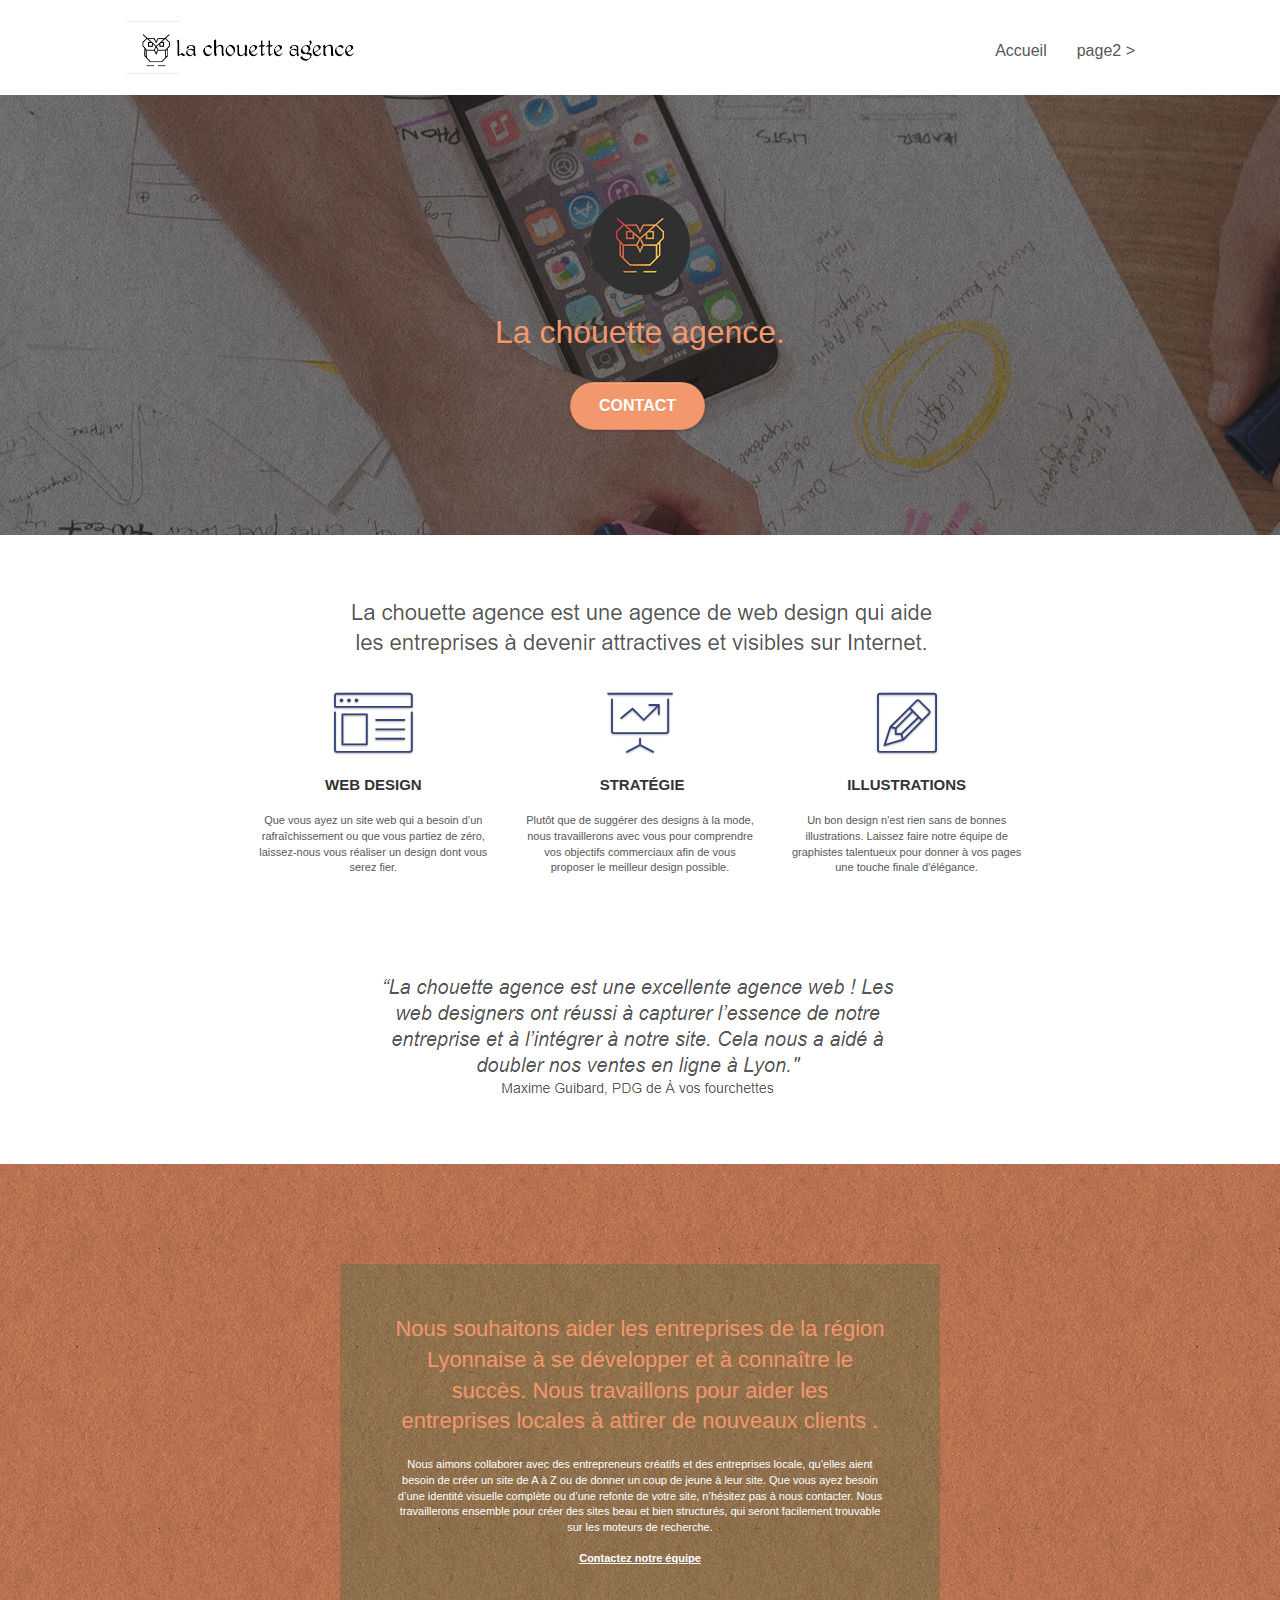
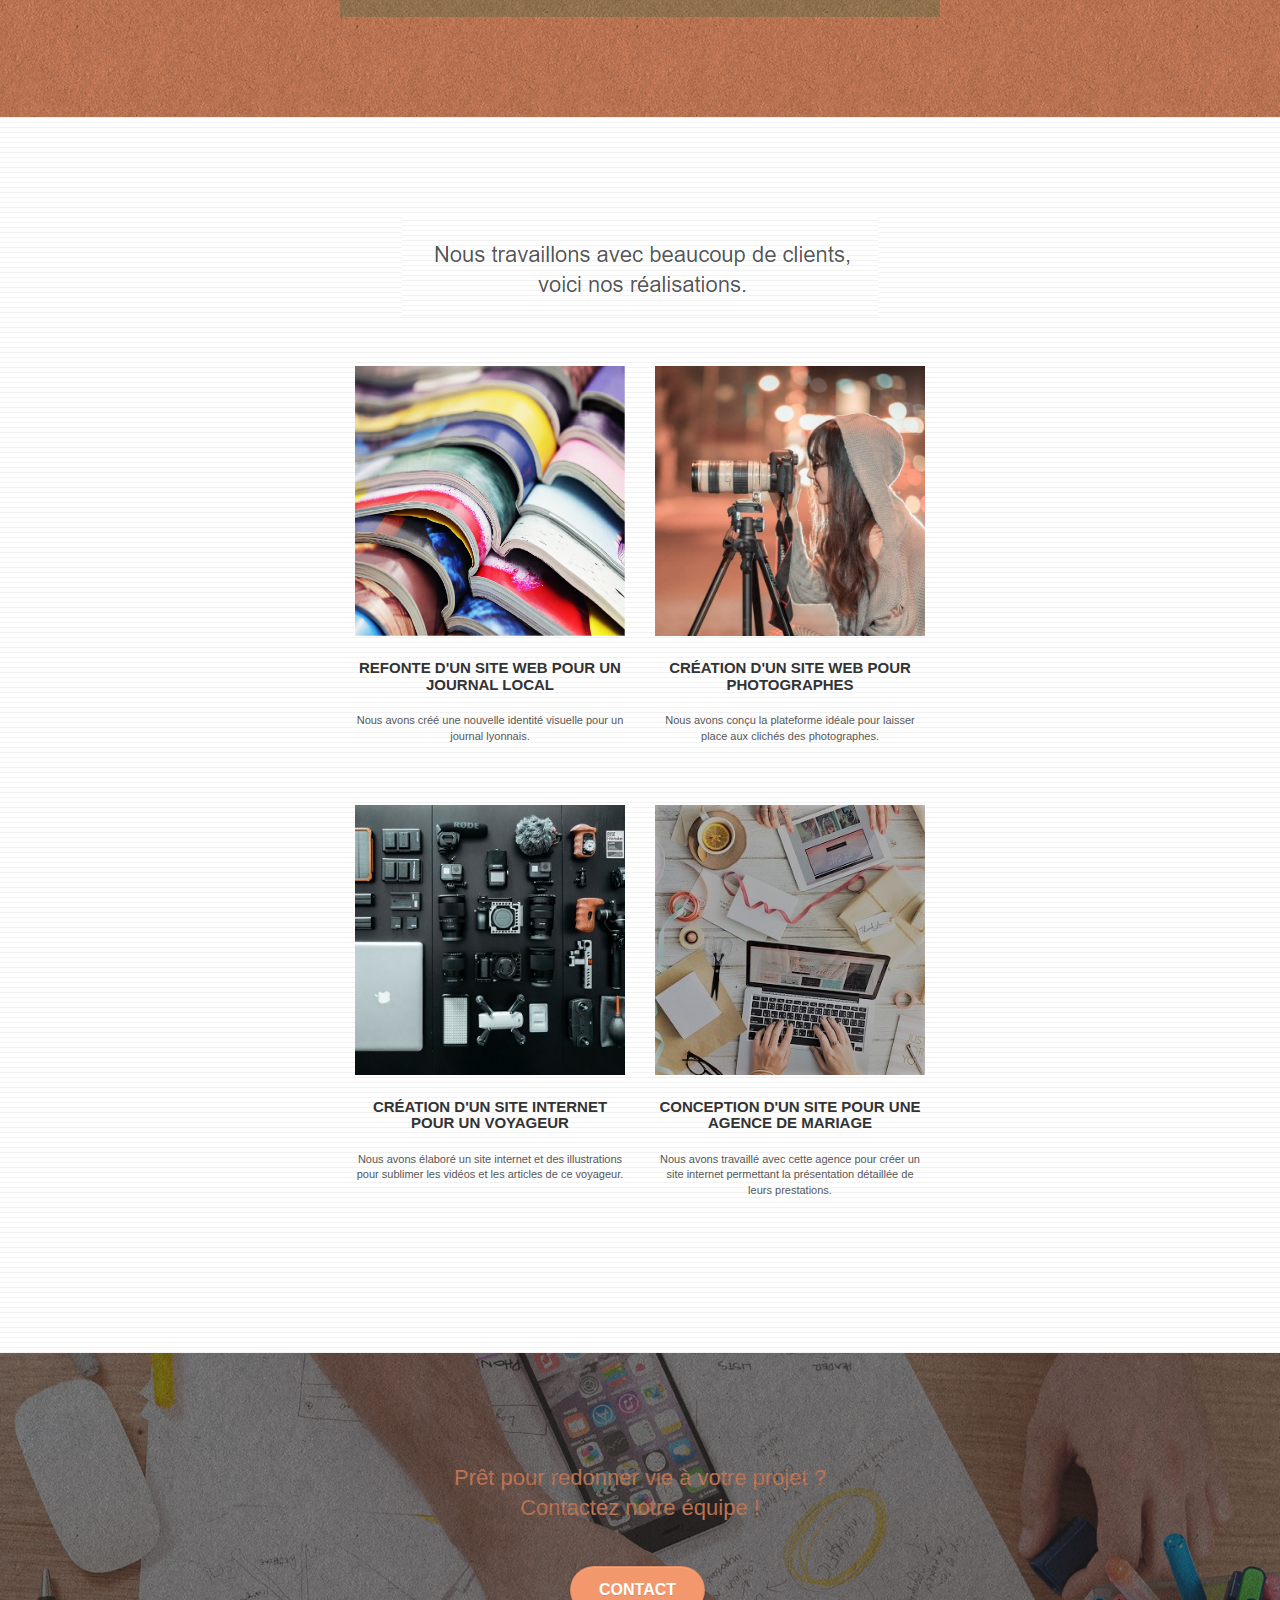
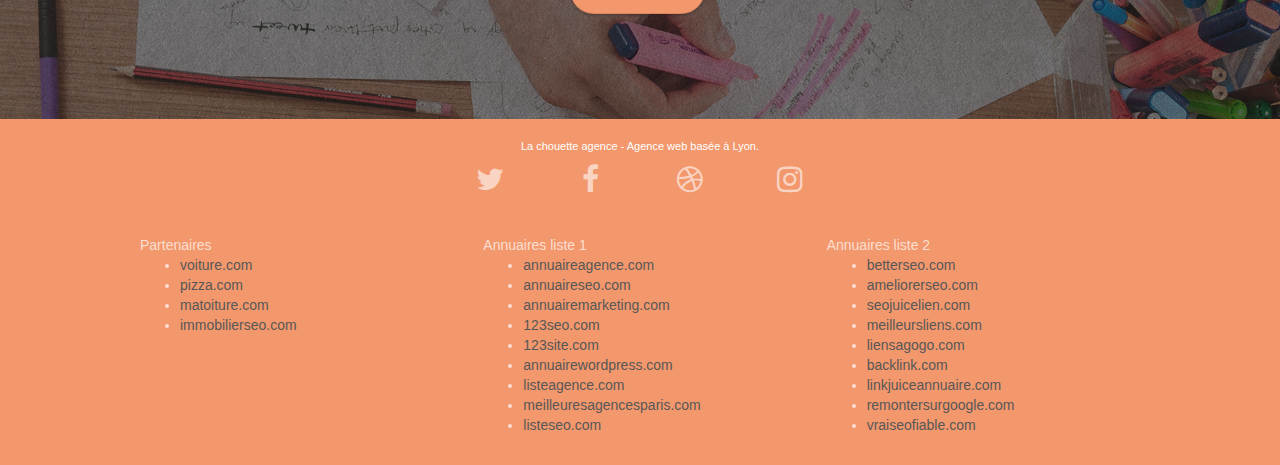
==== index.html @ 7cd890b2 "change meta description" ====
<!DOCTYPE html>
<html lang="fr">
  <head>
    <meta charset="utf-8" />
    <meta
      name="keywords"
      content="seo, google, site web, site internet, agence design paris, agence design, agence design,agence design,agence design,agence design,agence design,agence design,agence design,agence design"
    />
    <meta name="description" content="La chouette agence est une grande agence de web design basée à Lyon." />
    <meta
      name="viewport"
      content="width=device-width, initial-scale=1.0, viewport-fit=cover"
    />
    <link rel="shortcut icon" type="image/png" href="favicon.jpg" />
    <link rel="stylesheet" type="text/css" href="./css/bootstrap.css" />
    <link rel="stylesheet" type="text/css" href="style.css" />
    <link rel="stylesheet" type="text/css" href="./css/font-awesome.css" />
    <link rel="stylesheet" type="text/css" href="./css/et-line.css" />

    <script src="./js/jquery-2.1.0.js"></script>
    <script src="./js/bootstrap.js"></script>
    <script src="./js/blocs.js"></script>
    <script src="./js/jquery.touchSwipe.js" defer></script>
    <script src="./js/gmaps.js"></script>

    <title>La chouette agence - Entreprise web design Lyon</title>

    <!-- Analytics -->

    <!-- Analytics END -->
  </head>
  <body>
    <!-- Principal conteneur -->
    <div class="page-container">
      <!-- bloc-0 -->
      <div class="bloc bgc-white l-bloc" id="bloc-0">
        <div class="container bloc-sm">
          <nav class="navbar row">
            <div class="navbar-header">
              <div class="keywords" style="color: #cccccc; font-size: 1px">
                Agence web à paris, stratégie web, web design, illustrations,
                design de site web, site web, web, internet, site internet, site
              </div>
              <a class="navbar-brand" href="index.html"
                ><img
                  src="img/la-chouette-agence.png"
                  alt="paris web design logo agence web meilleure agence"
                  height="40"
              /></a>
              <div class="keywords" style="color: #cccccc; font-size: 1px">
                Agence web à paris, stratégie web, web design, illustrations,
                design de site web, site web, web, internet, site internet, site
              </div>
              <button
                id="nav-toggle"
                type="button"
                class="ui-navbar-toggle navbar-toggle"
                data-toggle="collapse"
                data-target=".navbar-1"
              >
                <span class="sr-only">Toggle navigation</span
                ><span class="icon-bar"></span><span class="icon-bar"></span
                ><span class="icon-bar"></span>
              </button>
            </div>
            <div class="collapse navbar-collapse navbar-1 special-dropdown-nav">
              <ul class="site-navigation nav navbar-nav">
                <li>
                  <a href="index.html">Accueil</a>
                </li>
                <li></li>
                <li>
                  <a href="page2.html">page2 &gt;</a>
                </li>
              </ul>
            </div>
          </nav>
        </div>
      </div>
      <!-- bloc-0 END -->

      <!-- bloc-1-presentation -->
      <div
        class="
          bloc
          bgc-dark-slate-blue
          bg-banniere
          d-bloc
          bg-t-edge
          bloc-bg-texture
          texture-paper
          b-parallax
        "
        id="bloc-1-hero"
      >
        <div class="container bloc-lg">
          <div class="row tight-width-whitespace">
            <div class="col-sm-12">
              <img
                src="img/logo.png"
                class="center-block image-resize-mode"
                width="100"
                alt="La chouette agence, agence web paris, création logo paris"
              />
              <h1 class="text-center hero-bloc-text tc-white">
                La chouette agence.
              </h1>
              <div class="text-center">
                <a
                  href="page2.html"
                  class="
                    btn btn-lg btn-clean btn-rd
                    cta-hero
                    btn-atomic-tangerine
                  "
                  id="cta-hero"
                  >Contact</a
                >
              </div>
            </div>
          </div>
        </div>
      </div>
      <!-- bloc-1-presentation END -->

      <!-- bloc-2-services -->
      <div class="bloc bgc-white l-bloc" id="bloc-2-services">
        <div class="container bloc-md">
          <div class="row">
            <div class="col-sm-12 text-center">
              <img
                alt="agence web, agence web paris, web design paris, stratégie web"
                src="img/title.png"
              />
            </div>
          </div>
          <div class="row voffset-lg med-width-whitespace">
            <div class="col-sm-4">
              <div class="text-center">
                <span
                  class="
                    et-icon-browser
                    sm-shadow
                    icon-dark-slate-blue
                    icons
                    icon-lg
                  "
                ></span>
              </div>
              <h3 class="mg-md text-center">Web design</h3>
              <p class="text-center">
                Que vous ayez un site web qui a besoin d&rsquo;un
                rafraîchissement ou que vous partiez de zéro, laissez-nous vous
                réaliser un design dont vous serez fier.
              </p>
            </div>
            <div class="col-sm-4">
              <div class="text-center">
                <span
                  class="
                    et-icon-presentation
                    sm-shadow
                    icon-dark-slate-blue
                    icons
                    icon-lg
                  "
                ></span>
              </div>
              <h3 class="mg-md text-center">&nbsp;Stratégie</h3>
              <p class="text-center">
                Plutôt que de suggérer des designs à la mode, nous travaillerons
                avec vous pour comprendre vos objectifs commerciaux afin de vous
                proposer le meilleur design possible.<br />
              </p>
            </div>
            <div class="col-sm-4">
              <div class="text-center">
                <span
                  class="
                    et-icon-edit
                    sm-shadow
                    icon-dark-slate-blue
                    icons
                    icon-lg
                  "
                ></span>
              </div>
              <h3 class="mg-md text-center">Illustrations</h3>
              <p class="text-center">
                Un bon design n'est rien sans de bonnes illustrations. Laissez
                faire notre équipe de graphistes talentueux pour donner à vos
                pages une touche finale d'élégance.
              </p>
            </div>
          </div>
          <div class="row voffset-lg voffset">
            <div class="col-xs-12 col-md-8 col-md-offset-2 text-center">
              <img
                alt="agence web, agence web paris, web design paris, stratégie web"
                src="img/citation.png"
              />
            </div>
          </div>
        </div>
      </div>
      <!-- bloc-2-services END -->

      <!-- bloc-3-what-i-do -->
      <div
        class="
          bloc
          tc-white
          bgc-atomic-tangerine
          bg-presentation
          d-bloc
          bloc-bg-texture
          texture-paper
          b-parallax
        "
        id="bloc-3-what-i-do"
      >
        <div class="container bloc-lg">
          <div class="row tight-width-whitespace black-background">
            <div class="col-sm-12">
              <h2 class="mg-md text-center tc-white">
                Nous souhaitons aider les entreprises de la région Lyonnaise à
                se développer et à connaître le succès. Nous travaillons pour
                aider les entreprises locales à attirer de nouveaux clients .<br />
              </h2>
              <p class="text-center white">
                Nous aimons collaborer avec des entrepreneurs créatifs et des
                entreprises locale, qu’elles aient besoin de créer un site de A
                à Z ou de donner un coup de jeune à leur site. Que vous ayez
                besoin d’une identité visuelle complète ou d’une refonte de
                votre site, n’hésitez pas à nous contacter. Nous travaillerons
                ensemble pour créer des sites beau et bien structurés, qui
                seront facilement trouvable sur les moteurs de recherche.
                <br /><br /><a class="ltc-white bold-link" href="page2.html"
                  >Contactez notre équipe</a
                ><br />
              </p>
            </div>
          </div>
        </div>
      </div>
      <!-- bloc-3-what-i-do END -->

      <!-- bloc-4-portfolio -->
      <div
        class="bloc bgc-white bg-lines-h2-bg bg-repeat l-bloc"
        id="bloc-4-portfolio"
      >
        <div class="container bloc-lg">
          <div class="row">
            <div class="col-sm-12 text-center">
              <img
                alt="agence web, agence web paris, web design paris, stratégie web"
                src="img/title2.png"
              />
            </div>
          </div>
          <div class="row tight-width-whitespace portfolio-row">
            <div class="col-sm-6">
              <a
                href="#"
                data-lightbox="img/1.jpg"
                data-gallery-id="gallery-1"
                data-caption="Refonte d'un site web pour un journal local"
                data-frame="snapshot-lb"
                ><img
                  src="img/1.jpg"
                  alt="paris web design logo agence web meilleure agence et refonte site web journal"
                  class="img-responsive portfolio-thumb"
              /></a>
              <h3 class="mg-md text-center">
                Refonte d'un site web pour un journal local
              </h3>
              <p class="text-center">
                Nous avons créé une nouvelle identité visuelle pour un journal
                lyonnais.
              </p>
            </div>
            <div class="col-sm-6">
              <a
                href="#"
                data-lightbox="img/2.jpg"
                data-gallery-id="gallery-1"
                data-caption="Création d'un site web pour photographes"
                data-frame="snapshot-lb"
                ><img
                  src="img/2.jpg"
                  class="img-responsive portfolio-thumb"
                  alt="paris web design logo agence web meilleure agence, Création d'un site web pour photographes"
              /></a>
              <h3 class="mg-md text-center">
                Création d'un site web pour photographes
              </h3>
              <p class="text-center">
                Nous avons conçu la plateforme idéale pour laisser place aux
                clichés des photographes.
              </p>
            </div>
          </div>
          <div class="row tight-width-whitespace portfolio-row">
            <div class="col-sm-6">
              <a
                href="#"
                data-lightbox="img/3.bmp"
                data-gallery-id="gallery-1"
                data-caption="Création d'un site internet pour un voyageur"
                data-frame="snapshot-lb"
                ><img
                  src="img/3.bmp"
                  class="img-responsive portfolio-thumb"
                  alt="paris web design logo agence web meilleure agence, Création d'un site web pour voyageur"
              /></a>
              <h3 class="mg-md text-center">
                Création d'un site internet pour un voyageur
              </h3>
              <p class="text-center">
                Nous avons élaboré un site internet et des illustrations pour
                sublimer les vidéos et les articles de ce voyageur.
              </p>
            </div>
            <div class="col-sm-6">
              <a
                href="#"
                data-lightbox="img/4.bmp"
                data-gallery-id="gallery-1"
                data-caption="Conception d'un site pour une agence de mariage"
                data-frame="snapshot-lb"
                ><img
                  src="img/4.bmp"
                  class="img-responsive portfolio-thumb"
                  alt="paris web design logo agence web meilleure agence, Création d'un site web pour agence de mariage"
              /></a>
              <h3 class="mg-md text-center">
                Conception d'un site pour une agence de mariage
              </h3>
              <p class="text-center">
                Nous avons travaillé avec cette agence pour créer un site
                internet permettant la présentation détaillée de leurs
                prestations.
              </p>
            </div>
          </div>
        </div>
      </div>
      <!-- bloc-4-portfolio END -->

      <!-- bloc-5-cta -->
      <div
        class="
          bloc
          bgc-dark-slate-blue
          bg-banniere
          d-bloc
          bloc-bg-texture
          texture-paper
        "
        id="bloc-5-cta"
      >
        <div class="container bloc-lg">
          <div class="row">
            <h2 class="mg-md text-center tc-white">
              Prêt pour redonner vie à votre projet ?<br />Contactez notre
              équipe !
            </h2>
            <div class="col-sm-12 text-center">
              <a
                href="page2.html"
                class="
                  btn btn-atomic-tangerine btn-clean btn-rd btn-lg
                  cta-hero
                "
                >Contact</a
              >
            </div>
          </div>
        </div>
      </div>
      <!-- bloc-5-cta END -->

      <!-- Footer - bloc-8 -->
      <div class="bloc bgc-atomic-tangerine d-bloc" id="bloc-8">
        <div class="container bloc-sm">
          <div class="row">
            <div class="col-sm-12">
              <p class="text-center white">
                La chouette agence - Agence web basée à Lyon.<br />
              </p>
              <div class="row row-no-gutters social">
                <div class="col-sm-3">
                  <div class="text-center">
                    <a class="social" href="index.html"
                      ><span class="fa fa-twitter icon-md"></span
                    ></a>
                  </div>
                </div>
                <div class="col-sm-3">
                  <div class="text-center">
                    <a class="social" href="index.html"
                      ><span class="fa fa-facebook icon-md"></span
                    ></a>
                  </div>
                </div>
                <div class="col-sm-3">
                  <div class="text-center">
                    <a class="social" href="index.html"
                      ><span class="fa fa-dribbble icon-md"></span
                    ></a>
                  </div>
                </div>
                <div class="col-sm-3">
                  <div class="text-center">
                    <a class="social" href="index.html"
                      ><span class="fa fa-instagram icon-md"></span
                    ></a>
                  </div>
                </div>
                <div class="keywords" style="color: #f3976c">
                  Agence web à paris, stratégie web, web design, illustrations,
                  design de site web, site web, web, internet, site internet,
                  site
                </div>
              </div>
              <div class="row">
                <div class="col-sm-4">
                  Partenaires
                  <ul>
                    <li><a href="voiture.com">voiture.com</a></li>
                    <li><a href="pizza.com">pizza.com</a></li>
                    <li><a href="matoiture.com">matoiture.com</a></li>
                    <li><a href="immobilierseo.com">immobilierseo.com</a></li>
                  </ul>
                </div>
                <div class="col-sm-4">
                  Annuaires liste 1
                  <ul>
                    <li><a href="annuaireagence.com">annuaireagence.com</a></li>
                    <li><a href="annuaireseo.com">annuaireseo.com</a></li>
                    <li>
                      <a href="annuairemarketing.com">annuairemarketing.com</a>
                    </li>
                    <li><a href="123seoture.com">123seo.com</a></li>
                    <li><a href="123site.com">123site.com</a></li>
                    <li>
                      <a href="annuairewordpress.com">annuairewordpress.com</a>
                    </li>
                    <li><a href="listeagence.com">listeagence.com</a></li>
                    <li>
                      <a href="meilleuresagencesparis.com"
                        >meilleuresagencesparis.com</a
                      >
                    </li>
                    <li><a href="listeseo.com">listeseo.com</a></li>
                  </ul>
                </div>
                <div class="col-sm-4">
                  Annuaires liste 2
                  <ul>
                    <li><a href="betterseo.com">betterseo.com</a></li>
                    <li><a href="ameliorerseo.com">ameliorerseo.com</a></li>
                    <li><a href="seojuicelien.com">seojuicelien.com</a></li>
                    <li><a href="meilleursliens.com">meilleursliens.com</a></li>
                    <li><a href="liensagogo.com">liensagogo.com</a></li>
                    <li><a href="backlink.com">backlink.com</a></li>
                    <li>
                      <a href="linkjuiceannuaire.com">linkjuiceannuaire.com</a>
                    </li>
                    <li>
                      <a href="remontersurgoogle.com">remontersurgoogle.com</a>
                    </li>
                    <li><a href="vraiseofiable.com">vraiseofiable.com</a></li>
                  </ul>
                </div>
              </div>
            </div>
          </div>
        </div>
      </div>
      <!-- Footer - bloc-8 END -->
    </div>
    <!-- Principal conteneur END -->
  </body>
</html>
---- style.css ----
body {
    margin: 0;
    padding: 0;
    background: #FFF;
    overflow-x: hidden;
    -webkit-font-smoothing: antialiased;
    -moz-osx-font-smoothing: grayscale;
}

a,
button {
    transition: all .3s ease-in-out;
    outline: none!important;
}

a:hover {
    text-decoration: none;
    cursor: pointer;
}

#page-loading-blocs-notifaction {
    position: fixed;
    top: 0;
    bottom: 0;
    width: 100%;
    z-index: 100000;
    background: #FFFFFF url("img/pageload-spinner.gif") no-repeat center center;
}

.bloc {
    width: 100%;
    clear: both;
    background: 50% 50% no-repeat;
    padding: 0 50px;
    -webkit-background-size: cover;
    -moz-background-size: cover;
    -o-background-size: cover;
    background-size: cover;
    position: relative;
}

.bloc .container {
    padding-left: 0;
    padding-right: 0;
}

.bloc-lg {
    padding: 100px 50px;
}

.bloc-md {
    padding: 50px;
}

.bloc-sm {
    padding: 20px 50px;
}

.bg-center,
.bg-l-edge,
.bg-r-edge,
.bg-t-edge,
.bg-b-edge,
.bg-tl-edge,
.bg-bl-edge,
.bg-tr-edge,
.bg-br-edge,
.bg-repeat {
    -webkit-background-size: auto!important;
    -moz-background-size: auto!important;
    -o-background-size: auto!important;
    background-size: auto!important;
}

.bg-repeat {
    background: repeat;
}

.bg-t-edge {
    background: top no-repeat;
}

.bloc-bg-texture::before {
    content: "";
    background-size: 2px 2px;
    position: absolute;
    top: 0;
    bottom: 0;
    left: 0;
    right: 0;
}

.texture-paper::before {
    background: url("img/texture-paper.png");
    background-size: 280px 280px;
}

.b-parallax {
    background-attachment: fixed;
}

.d-bloc {
    color: rgba(255, 255, 255, .7);
}

.d-bloc button:hover {
    color: rgba(255, 255, 255, .9);
}

.d-bloc .icon-round,
.d-bloc .icon-square,
.d-bloc .icon-rounded,
.d-bloc .icon-semi-rounded-a,
.d-bloc .icon-semi-rounded-b {
    border-color: rgba(255, 255, 255, .9);
}

.d-bloc .divider-h span {
    border-color: rgba(255, 255, 255, .2);
}

.d-bloc .a-btn,
.d-bloc .navbar a,
.d-bloc .navbar-brand,
.d-bloc a .icon-sm,
.d-bloc a .icon-md,
.d-bloc a .icon-lg,
.d-bloc a .icon-xl,
.d-bloc h1 a,
.d-bloc h2 a,
.d-bloc h3 a,
.d-bloc h4 a,
.d-bloc h5 a,
.d-bloc h6 a,
.d-bloc p a {
    color: rgba(255, 255, 255, .6);
}

.d-bloc .a-btn:hover,
.d-bloc .navbar a:hover,
.d-bloc .navbar-brand:hover,
.d-bloc a:hover .icon-sm,
.d-bloc a:hover .icon-md,
.d-bloc a:hover .icon-lg,
.d-bloc a:hover .icon-xl,
.d-bloc h1 a:hover,
.d-bloc h2 a:hover,
.d-bloc h3 a:hover,
.d-bloc h4 a:hover,
.d-bloc h5 a:hover,
.d-bloc h6 a:hover,
.d-bloc p a:hover {
    color: rgba(255, 255, 255, 1);
}

.d-bloc .navbar-toggle .icon-bar {
    background: rgba(255, 255, 255, 1);
}

.d-bloc .btn-wire,
.d-bloc .btn-wire:hover {
    color: rgba(255, 255, 255, 1);
    border-color: rgba(255, 255, 255, 1);
}

.d-bloc .panel {
    color: rgba(0, 0, 0, .5);
}

.d-bloc .panel button:hover {
    color: rgba(0, 0, 0, .7);
}

.d-bloc .panel icon {
    border-color: rgba(0, 0, 0, .7);
}

.d-bloc .panel .divider-h span {
    border-color: rgba(0, 0, 0, .1);
}

.d-bloc .panel .a-btn {
    color: rgba(0, 0, 0, .6);
}

.d-bloc .panel .a-btn:hover {
    color: rgba(0, 0, 0, 1);
}

.d-bloc .panel .btn-wire,
.d-bloc .panel .btn-wire:hover {
    color: rgba(0, 0, 0, .7);
    border-color: rgba(0, 0, 0, .3);
}

.d-bloc .panel,
.l-bloc {
    color: rgba(0, 0, 0, .5);
}

.d-bloc .panel button:hover,
.l-bloc button:hover {
    color: rgba(0, 0, 0, .7);
}

.l-bloc .icon-round,
.l-bloc .icon-square,
.l-bloc .icon-rounded,
.l-bloc .icon-semi-rounded-a,
.l-bloc .icon-semi-rounded-b {
    border-color: rgba(0, 0, 0, .7);
}

.d-bloc .panel .divider-h span,
.l-bloc .divider-h span {
    border-color: rgba(0, 0, 0, .1);
}

.d-bloc .panel .a-btn,
.l-bloc .a-btn,
.l-bloc .navbar a,
.l-bloc .navbar-brand,
.l-bloc a .icon-sm,
.l-bloc a .icon-md,
.l-bloc a .icon-lg,
.l-bloc a .icon-xl,
.l-bloc h1 a,
.l-bloc h2 a,
.l-bloc h3 a,
.l-bloc h4 a,
.l-bloc h5 a,
.l-bloc h6 a,
.l-bloc p a {
    color: rgba(0, 0, 0, .6);
}

.d-bloc .panel .a-btn:hover,
.l-bloc .a-btn:hover,
.l-bloc .navbar a:hover,
.l-bloc .navbar-brand:hover,
.l-bloc a:hover .icon-sm,
.l-bloc a:hover .icon-md,
.l-bloc a:hover .icon-lg,
.l-bloc a:hover .icon-xl,
.l-bloc h1 a:hover,
.l-bloc h2 a:hover,
.l-bloc h3 a:hover,
.l-bloc h4 a:hover,
.l-bloc h5 a:hover,
.l-bloc h6 a:hover,
.l-bloc p a:hover {
    color: rgba(0, 0, 0, 1);
}

.l-bloc .navbar-toggle .icon-bar {
    color: rgba(0, 0, 0, .6);
}

.d-bloc .panel .btn-wire,
.d-bloc .panel .btn-wire:hover,
.l-bloc .btn-wire,
.l-bloc .btn-wire:hover {
    color: rgba(0, 0, 0, .7);
    border-color: rgba(0, 0, 0, .3);
}

.voffset {
    margin-top: 30px;
}

.voffset-lg {
    margin-top: 80px;
}

.row-no-gutters {
    margin-right: 0;
    margin-left: 0;
}

.row.row-no-gutters > [class^="col-"],
.row.row-no-gutters > [class*=" col-"] {
    padding-right: 0;
    padding-left: 0;
}

#bloc-1-hero h1 {
    font-size: 32px;
}

.navbar {
    margin-bottom: 0;
    z-index: 1;
}

.navbar-brand {
    height: auto;
    padding: 3px 15px;
    font-size: 25px;
    font-weight: normal;
    font-weight: 600;
    line-height: 44px;
}

.navbar-brand img {
    max-height: 200px;
    margin: 0 5px 0 0;
    display: inline;
}

.navbar-brand img[src$=svg] {
    min-width: 100px;
}

.nav-center .navbar-brand img {
    margin: 0;
}

.navbar .nav {
    padding-top: 2px;
    margin-right: -16px;
    float: right;
    z-index: 1;
}

.nav > li {
    float: left;
    margin-top: 4px;
    font-size: 16px;
}

.navbar-nav .open .dropdown-menu > li > a {
    text-align: inherit;
}

.nav > li a:hover,
.nav > li a:focus {
    background: transparent;
}

.navbar-toggle {
    margin: 10px 10px 0 0;
    border: 0px;
}

.navbar-toggle:hover {
    background: transparent!important;
}

.navbar-toggle .icon-bar {
    background-color: rgba(0, 0, 0, .5);
    width: 26px;
}

.nav-invert .navbar .nav {
    float: left;
}

.nav-invert .navbar-header,
.nav-invert .navbar-brand {
    float: right;
    position: relative;
    z-index: 2;
}

@media (min-width: 768px) {
    .site-navigation {
        position: absolute;
        top: 50%;
        right: 20px;
        transform: translate(0, -50%);
        -webkit-transform: translateY(-50%);
    }
    .nav > li .dropdown-menu a,
    .nav > li .dropdown-menu a:hover {
        color: #484848;
    }
    .nav-invert .site-navigation {
        left: 0;
        right: 0;
    }
    .nav-center {
        text-align: center;
    }
    .nav-center .navbar-header {
        width: 100%;
    }
    .nav-center .navbar-header,
    .nav-center .navbar-brand,
    .nav-center .nav > li {
        float: none;
        display: inline-block;
    }
    .nav-center .site-navigation {
        position: relative;
        width: 100%;
        right: 0;
        margin-right: 0px;
        margin-top: 20px;
    }
    .nav-center.mini-nav .navbar-toggle {
        float: none;
        margin: 10px auto 0;
    }
}

.nav > li > .dropdown a {
    background: none!important;
    display: block;
    padding: 14px 15px;
}

nav .caret {
    margin: 0 5px;
}

.dropdown-menu .dropdown-menu {
    top: -8px;
    left: 100%;
}

.dropdown-menu .dropmenu-flow-right {
    top: 100%;
    left: 0;
    margin-left: -1px;
    border-top-left-radius: 0;
    border-top-right-radius: 0;
}

.dropdown-menu .dropdown span {
    border: 4px solid black;
    border-top-color: transparent;
    border-right-color: transparent;
    border-bottom-color: transparent;
    margin: 6px -5px 0 0!important;
    float: right;
}

.mg-md {
    margin-top: 10px;
    margin-bottom: 20px;
}

.mg-lg {
    margin-top: 10px;
    margin-bottom: 40px;
}

.btn {
    margin: 0 5px 5px 0;
}

.btn.pull-right {
    margin: 0 0 5px 5px;
}

.btn-d,
.btn-d:hover,
.btn-d:focus {
    color: #FFF;
    background: rgba(0, 0, 0, .3);
}

button {
    outline: none!important;
}

.btn-rd {
    border-radius: 40px;
}

.btn-clean {
    border: 1px solid rgba(0, 0, 0, .08);
    border-bottom-color: rgba(0, 0, 0, .1);
    text-shadow: 0 1px 0 rgba(0, 0, 1, .1);
    box-shadow: 0 1px 3px rgba(0, 0, 1, .25), inset 0 1px 0 0 rgba(255, 255, 255, .15);
}

.icon-md {
    font-size: 30px!important;
}

.icon-lg {
    font-size: 60px!important;
}

.sm-shadow {
    text-shadow: 0 1px 2px rgba(0, 0, 0, .3);
}

.panel-sq,
.panel-sq .panel-heading,
.panel-sq .panel-footer {
    border-radius: 0;
}

.panel-rd {
    border-radius: 30px;
}

.panel-rd .panel-heading {
    border-radius: 29px 29px 0 0;
}

.panel-rd .panel-footer {
    border-radius: 0 0 29px 29px;
}

.form-control {
    border-color: rgba(0, 0, 0, .1);
    box-shadow: none;
}

.scrollToTop {
    width: 40px;
    height: 40px;
    position: fixed;
    bottom: 20px;
    right: 20px;
    opacity: 0;
    z-index: 500;
    transition: all .3s ease-in-out;
}

.scrollToTop span {
    margin-top: 6px;
}

.showScrollTop {
    font-size: 14px;
    opacity: 1;
}

a[data-lightbox] {
    position: relative;
    display: block;
    text-align: center;
}

a[data-lightbox]:hover::before {
    content: "+";
    font-family: "HelveticaNeue-Light", "Helvetica Neue Light", "Helvetica Neue", Helvetica, Arial;
    font-size: 32px;
    width: 50px;
    height: 50px;
    margin-left: -25px;
    border-radius: 50%;
    background: rgba(0, 0, 0, .6);
    color: #FFF;
    font-weight: 100;
    z-index: 1;
    position: absolute;
    top: 50%;
    transform: translateY(-50%);
    -webkit-transform: translateY(-50%);
}

a[data-lightbox]:hover img {
    opacity: 0.6;
    -webkit-animation-fill-mode: none;
    animation-fill-mode: none;
}

#lightbox-modal {
    display: flex;
    align-items: center;
}

#lightbox-modal .modal-dialog {
    width: 90%;
    max-width: 900px;
    margin: 0 auto 0;
}

#lightbox-modal .modal-dialog img {
    max-height: 90vh;
    margin: 0 auto;
}

.lightbox-caption {
    padding: 20px;
    color: #FFF;
    background: rgba(0, 0, 0, .5);
    position: absolute;
    left: 15px;
    right: 15px;
    bottom: 5px;
}

.close-lightbox {
    color: #FFF;
    font-size: 30px;
    position: absolute;
    top: 20px;
    right: 20px;
    z-index: 20;
    background: rgba(0, 0, 0, .5);
    border: none;
    line-height: 30px;
    padding: 0 9px 5px;
    opacity: 0.3;
}

.close-lightbox:hover,
.next-lightbox:hover,
.prev-lightbox:hover {
    opacity: 1.0;
    color: #FFF;
}

.next-lightbox,
.prev-lightbox {
    font-size: 20px;
    color: rgba(255, 255, 255, .9);
    background: rgba(0, 0, 0, .5);
    transition: all .2s ease-in-out;
    position: absolute;
    top: 45%;
    z-index: 1;
    opacity: 0.4;
}

.next-lightbox {
    padding: 6px 8px 1px 13px;
    right: 25px;
}

.prev-lightbox {
    padding: 6px 13px 1px 10px;
    left: 25px;
}

.snapshot-lb .modal-body {
    padding-bottom: 45px;
}

.snapshot-lb .lightbox-caption {
    padding: 0;
    color: rgba(0, 0, 0, .5);
    background: none;
}

h1,
h2,
h3,
h4,
h5,
h6,
p,
label,
.btn,
a {
    font-family: "helvetica";
    font-weight: 400;
    color: #575757!important;
}

.container {
    max-width: 1000px;
}

.hero-bloc-text {
    font-size: 38px;
}

.hero-bloc-text-sub {
    font-size: 36px;
}

.statement-bloc-text {
    line-height: 26px;
    font-style: italic;
    font-size: 20px;
    text-align: center;
    font-weight: lighter;
    max-width: 520px;
    margin: auto auto auto auto;
}

p {
    font-size: 11px;
}

.tight-width-whitespace {
    max-width: 600px;
    margin: auto auto auto auto;
}

.h1 {
    font-size: 20px;
    font-family: "Open Sans";
}

.cta-hero {
    margin-top: 22px;
    color: #FFFFFF!important;
    text-transform: uppercase;
    padding: 12px 28px 12px 28px;
    font-size: 16px;
    font-weight: 700;
}

.social {
    max-width: 400px;
    margin: auto auto auto auto;
}

h2 {
    font-size: 22px;
    line-height: 1.4em;
}

h3 {
    font-size: 15px;
    text-transform: uppercase;
    font-weight: 700;
    color: #333333!important;
}

.med-width-whitespace {
    max-width: 800px;
    margin: auto auto auto auto;
    box-shadow: 0px 0px 0px #000000;
}

h1 {
    color: #333333!important;
}

h4 {
    color: #333333!important;
}

.icons {
    margin-bottom: 14px;
    margin-top: 24px;
}

.white {
    color: #FFFFFF!important;
}

.portfolio-thumb {
    margin-bottom: 24px;
}

.portfolio-row {
    margin-bottom: 44px;
    margin-top: 50px;
}

.avatar {
    box-shadow: 0px 4px 9px rgba(0, 0, 0, 0.3);
}

.black-background {
    background-color: rgba(165, 147, 99, 0.7);
    padding: 40px 40px 40px 40px;
}

.bold-link {
    font-weight: 900;
    text-decoration: underline!important;
}

.bgc-white {
    background-color: #FFFFFF;
}

.bgc-dark-slate-blue {
    background-color: #364577;
}

.bgc-atomic-tangerine {
    background-color: #F3976C;
}

.tc-white {
    color: #F3976C!important;
}

.btn-atomic-tangerine {
    background: #F3976C;
    color: #FFFFFF!important;
}

.btn-atomic-tangerine:hover {
    background: #c27956!important;
    color: #FFFFFF!important;
}

.ltc-white {
    color: #FFFFFF!important;
}

.ltc-white:hover {
    color: #cccccc!important;
}

.ltc-atomic-tangerine {
    color: #F3976C!important;
}

.ltc-atomic-tangerine:hover {
    color: #c27956!important;
}

.icon-dark-slate-blue {
    color: #364577!important;
    border-color: #364577!important;
}

.bg-dots-bg {
    background-image: url("img/dots-bg.png");
}

.bg-lines-h2-bg {
    background-image: url("img/lines-h2-bg.png");
}

.bg-banniere {
    background-image: url("img/la-chouette-agence-banniere.jpg");
}

.bg-presentation {
    background-image: url("img/image-de-presentation.bmp");
}

@media (max-width: 1024px) {
    .bloc {
        padding-left: 20px;
        padding-right: 20px;
    }
    .bloc.full-width-bloc,
    .bloc-tile-2.full-width-bloc .container,
    .bloc-tile-3.full-width-bloc .container,
    .bloc-tile-4.full-width-bloc .container {
        padding-left: 0;
        padding-right: 0;
    }
}

@media (max-width: 992px) and (min-width: 768px) {
    .navbar .nav {
        max-width: 80%
    }
    .nav-center.navbar .nav {
        max-width: 100%
    }
}

@media only screen and (min-device-width: 768px) and (max-device-width: 1024px) and (orientation: landscape) {
    .b-parallax {
        background-attachment: scroll;
    }
}

@media only screen and (min-device-width: 1024px) and (max-device-width: 1366px) and (-webkit-min-device-pixel-ratio: 1.5) {
    .b-parallax {
        background-attachment: scroll;
    }
}

@media (max-width: 991px) {
    .container {
        width: 100%;
    }
    .b-parallax {
        background-attachment: scroll;
    }
    .page-container,
    #hero-bloc {
        overflow-x: hidden;
        position: relative;
    }
    .bloc {
        padding-left: constant(safe-area-inset-left);
        padding-right: constant(safe-area-inset-right);
    }
    .bloc-group,
    .bloc-group .bloc {
        display: block;
        width: 100%;
    }
    .bloc-fill-screen .fill-bloc-top-edge,
    .bloc-fill-screen .fill-bloc-bottom-edge {
        padding: 0 20px;
        padding-left: constant(safe-area-inset-left);
        padding-right: constant(safe-area-inset-right);
    }
}

@media (max-width: 767px) {
    .page-container {
        overflow-x: hidden;
        position: relative;
    }
    h1,
    h2,
    h3,
    h4,
    h5,
    h6,
    p,
    #disqus_thread {
        padding-left: 10px!important;
        padding-right: 10px!important;
    }
    .b-parallax {
        background-attachment: scroll;
    }
    .navbar .nav {
        padding-top: 0;
        border-top: 1px solid rgba(0, 0, 0, .2);
        float: none!important;
    }
    .navbar.row {
        margin-left: 0;
        margin-right: 0;
    }
    .site-navigation {
        position: inherit;
        transform: none;
        -webkit-transform: none;
        -ms-transform: none;
    }
    .nav > li {
        margin-top: 0;
        border-bottom: 1px solid rgba(0, 0, 0, .1);
        background: rgba(0, 0, 0, .05);
        text-align: left;
        padding-left: 15px;
        width: 100%;
    }
    .nav > li:hover {
        background: rgba(0, 0, 0, .08);
    }
    .dropdown .dropdown a .caret {
        float: none;
        margin: 5px 0 0 10px!important;
        border: 4px solid black;
        border-bottom-color: transparent;
        border-right-color: transparent;
        border-left-color: transparent;
    }
    #hero-bloc .navbar .nav {
        background: rgba(0, 0, 0, .8);
    }
    #hero-bloc .navbar .nav a {
        color: rgba(255, 255, 255, .6);
    }
    .hero {
        padding: 50px 0;
    }
    .hero-nav {
        left: -1px;
        right: -1px;
    }
    .navbar-collapse {
        padding: 0;
        overflow-x: hidden;
        -webkit-box-shadow: none;
        box-shadow: none;
    }
    .navbar-brand img {
        max-height: 40px;
        width: auto;
    }
    .nav-invert .navbar-header {
        float: none;
        width: 100%;
    }
    .nav-invert .navbar-toggle {
        float: left;
        margin-left: 10px;
    }
    .bloc {
        padding-left: 0;
        padding-right: 0;
    }
    .bloc-xxl,
    .bloc-xl,
    .bloc-lg {
        padding: 40px 0;
    }
    .bloc-sm,
    .bloc-md {
        padding-left: 0;
        padding-right: 0;
    }
    .bloc-tile-2 .container,
    .bloc-tile-3 .container,
    .bloc-tile-4 .container,
    .bloc-fill-screen .fill-bloc-top-edge,
    .bloc-fill-screen .fill-bloc-bottom-edge {
        padding-left: 0;
        padding-right: 0;
    }
    .a-block {
        padding: 0 10px;
    }
    .btn-dwn {
        display: none;
    }
    .voffset {
        margin-top: 5px;
    }
    .voffset-md {
        margin-top: 20px;
    }
    .voffset-lg {
        margin-top: 30px;
    }
    form {
        padding: 5px;
    }
    .close-lightbox {
        display: inline-block;
    }
    .blocsapp-device-iphone5 {
        background-size: 216px 425px;
        padding-top: 60px;
        width: 216px;
        height: 425px;
    }
    .blocsapp-device-iphone5 img {
        width: 180px;
        height: 320px;
    }
}

@media (max-width: 400px) {
    .bloc {
        padding-left: 0;
        padding-right: 0;
    }
}

@media (max-width: 767px) {
    .bloc-mob-center-text {
        text-align: center;
    }
}
---- css/et-line.css ----
@font-face {
    font-family: et-line;
    src: url(../fonts/et-line.eot);
    src: url(../fonts/et-line.eot?#iefix) format('embedded-opentype'), url(../fonts/et-line.woff) format('woff'), url(../fonts/et-line.ttf) format('truetype'), url(../fonts/et-line.svg#et-line) format('svg');
    font-weight: 400;
    font-style: normal
}

.et-icon-adjustments,
.et-icon-alarmclock,
.et-icon-anchor,
.et-icon-aperture,
.et-icon-attachment,
.et-icon-bargraph,
.et-icon-basket,
.et-icon-beaker,
.et-icon-bike,
.et-icon-book-open,
.et-icon-briefcase,
.et-icon-browser,
.et-icon-calendar,
.et-icon-camera,
.et-icon-caution,
.et-icon-chat,
.et-icon-circle-compass,
.et-icon-clipboard,
.et-icon-clock,
.et-icon-cloud,
.et-icon-compass,
.et-icon-desktop,
.et-icon-dial,
.et-icon-document,
.et-icon-documents,
.et-icon-download,
.et-icon-dribbble,
.et-icon-edit,
.et-icon-envelope,
.et-icon-expand,
.et-icon-facebook,
.et-icon-flag,
.et-icon-focus,
.et-icon-gears,
.et-icon-genius,
.et-icon-gift,
.et-icon-global,
.et-icon-globe,
.et-icon-googleplus,
.et-icon-grid,
.et-icon-happy,
.et-icon-hazardous,
.et-icon-heart,
.et-icon-hotairballoon,
.et-icon-hourglass,
.et-icon-key,
.et-icon-laptop,
.et-icon-layers,
.et-icon-lifesaver,
.et-icon-lightbulb,
.et-icon-linegraph,
.et-icon-linkedin,
.et-icon-lock,
.et-icon-magnifying-glass,
.et-icon-map,
.et-icon-map-pin,
.et-icon-megaphone,
.et-icon-mic,
.et-icon-mobile,
.et-icon-newspaper,
.et-icon-notebook,
.et-icon-paintbrush,
.et-icon-paperclip,
.et-icon-pencil,
.et-icon-phone,
.et-icon-picture,
.et-icon-pictures,
.et-icon-piechart,
.et-icon-presentation,
.et-icon-pricetags,
.et-icon-printer,
.et-icon-profile-female,
.et-icon-profile-male,
.et-icon-puzzle,
.et-icon-quote,
.et-icon-recycle,
.et-icon-refresh,
.et-icon-ribbon,
.et-icon-rss,
.et-icon-sad,
.et-icon-scissors,
.et-icon-scope,
.et-icon-search,
.et-icon-shield,
.et-icon-speedometer,
.et-icon-strategy,
.et-icon-streetsign,
.et-icon-tablet,
.et-icon-target,
.et-icon-telescope,
.et-icon-toolbox,
.et-icon-tools,
.et-icon-tools-2,
.et-icon-trophy,
.et-icon-tumblr,
.et-icon-twitter,
.et-icon-upload,
.et-icon-video,
.et-icon-wallet,
.et-icon-wine {
    font-family: et-line;
    speak: none;
    font-style: normal;
    font-weight: 400;
    font-variant: normal;
    text-transform: none;
    line-height: 1;
    -webkit-font-smoothing: antialiased;
    -moz-osx-font-smoothing: grayscale;
    display: inline-block
}

.et-icon-mobile:before {
    content: "\e000"
}

.et-icon-laptop:before {
    content: "\e001"
}

.et-icon-desktop:before {
    content: "\e002"
}

.et-icon-tablet:before {
    content: "\e003"
}

.et-icon-phone:before {
    content: "\e004"
}

.et-icon-document:before {
    content: "\e005"
}

.et-icon-documents:before {
    content: "\e006"
}

.et-icon-search:before {
    content: "\e007"
}

.et-icon-clipboard:before {
    content: "\e008"
}

.et-icon-newspaper:before {
    content: "\e009"
}

.et-icon-notebook:before {
    content: "\e00a"
}

.et-icon-book-open:before {
    content: "\e00b"
}

.et-icon-browser:before {
    content: "\e00c"
}

.et-icon-calendar:before {
    content: "\e00d"
}

.et-icon-presentation:before {
    content: "\e00e"
}

.et-icon-picture:before {
    content: "\e00f"
}

.et-icon-pictures:before {
    content: "\e010"
}

.et-icon-video:before {
    content: "\e011"
}

.et-icon-camera:before {
    content: "\e012"
}

.et-icon-printer:before {
    content: "\e013"
}

.et-icon-toolbox:before {
    content: "\e014"
}

.et-icon-briefcase:before {
    content: "\e015"
}

.et-icon-wallet:before {
    content: "\e016"
}

.et-icon-gift:before {
    content: "\e017"
}

.et-icon-bargraph:before {
    content: "\e018"
}

.et-icon-grid:before {
    content: "\e019"
}

.et-icon-expand:before {
    content: "\e01a"
}

.et-icon-focus:before {
    content: "\e01b"
}

.et-icon-edit:before {
    content: "\e01c"
}

.et-icon-adjustments:before {
    content: "\e01d"
}

.et-icon-ribbon:before {
    content: "\e01e"
}

.et-icon-hourglass:before {
    content: "\e01f"
}

.et-icon-lock:before {
    content: "\e020"
}

.et-icon-megaphone:before {
    content: "\e021"
}

.et-icon-shield:before {
    content: "\e022"
}

.et-icon-trophy:before {
    content: "\e023"
}

.et-icon-flag:before {
    content: "\e024"
}

.et-icon-map:before {
    content: "\e025"
}

.et-icon-puzzle:before {
    content: "\e026"
}

.et-icon-basket:before {
    content: "\e027"
}

.et-icon-envelope:before {
    content: "\e028"
}

.et-icon-streetsign:before {
    content: "\e029"
}

.et-icon-telescope:before {
    content: "\e02a"
}

.et-icon-gears:before {
    content: "\e02b"
}

.et-icon-key:before {
    content: "\e02c"
}

.et-icon-paperclip:before {
    content: "\e02d"
}

.et-icon-attachment:before {
    content: "\e02e"
}

.et-icon-pricetags:before {
    content: "\e02f"
}

.et-icon-lightbulb:before {
    content: "\e030"
}

.et-icon-layers:before {
    content: "\e031"
}

.et-icon-pencil:before {
    content: "\e032"
}

.et-icon-tools:before {
    content: "\e033"
}

.et-icon-tools-2:before {
    content: "\e034"
}

.et-icon-scissors:before {
    content: "\e035"
}

.et-icon-paintbrush:before {
    content: "\e036"
}

.et-icon-magnifying-glass:before {
    content: "\e037"
}

.et-icon-circle-compass:before {
    content: "\e038"
}

.et-icon-linegraph:before {
    content: "\e039"
}

.et-icon-mic:before {
    content: "\e03a"
}

.et-icon-strategy:before {
    content: "\e03b"
}

.et-icon-beaker:before {
    content: "\e03c"
}

.et-icon-caution:before {
    content: "\e03d"
}

.et-icon-recycle:before {
    content: "\e03e"
}

.et-icon-anchor:before {
    content: "\e03f"
}

.et-icon-profile-male:before {
    content: "\e040"
}

.et-icon-profile-female:before {
    content: "\e041"
}

.et-icon-bike:before {
    content: "\e042"
}

.et-icon-wine:before {
    content: "\e043"
}

.et-icon-hotairballoon:before {
    content: "\e044"
}

.et-icon-globe:before {
    content: "\e045"
}

.et-icon-genius:before {
    content: "\e046"
}

.et-icon-map-pin:before {
    content: "\e047"
}

.et-icon-dial:before {
    content: "\e048"
}

.et-icon-chat:before {
    content: "\e049"
}

.et-icon-heart:before {
    content: "\e04a"
}

.et-icon-cloud:before {
    content: "\e04b"
}

.et-icon-upload:before {
    content: "\e04c"
}

.et-icon-download:before {
    content: "\e04d"
}

.et-icon-target:before {
    content: "\e04e"
}

.et-icon-hazardous:before {
    content: "\e04f"
}

.et-icon-piechart:before {
    content: "\e050"
}

.et-icon-speedometer:before {
    content: "\e051"
}

.et-icon-global:before {
    content: "\e052"
}

.et-icon-compass:before {
    content: "\e053"
}

.et-icon-lifesaver:before {
    content: "\e054"
}

.et-icon-clock:before {
    content: "\e055"
}

.et-icon-aperture:before {
    content: "\e056"
}

.et-icon-quote:before {
    content: "\e057"
}

.et-icon-scope:before {
    content: "\e058"
}

.et-icon-alarmclock:before {
    content: "\e059"
}

.et-icon-refresh:before {
    content: "\e05a"
}

.et-icon-happy:before {
    content: "\e05b"
}

.et-icon-sad:before {
    content: "\e05c"
}

.et-icon-facebook:before {
    content: "\e05d"
}

.et-icon-twitter:before {
    content: "\e05e"
}

.et-icon-googleplus:before {
    content: "\e05f"
}

.et-icon-rss:before {
    content: "\e060"
}

.et-icon-tumblr:before {
    content: "\e061"
}

.et-icon-linkedin:before {
    content: "\e062"
}

.et-icon-dribbble:before {
    content: "\e063"
}
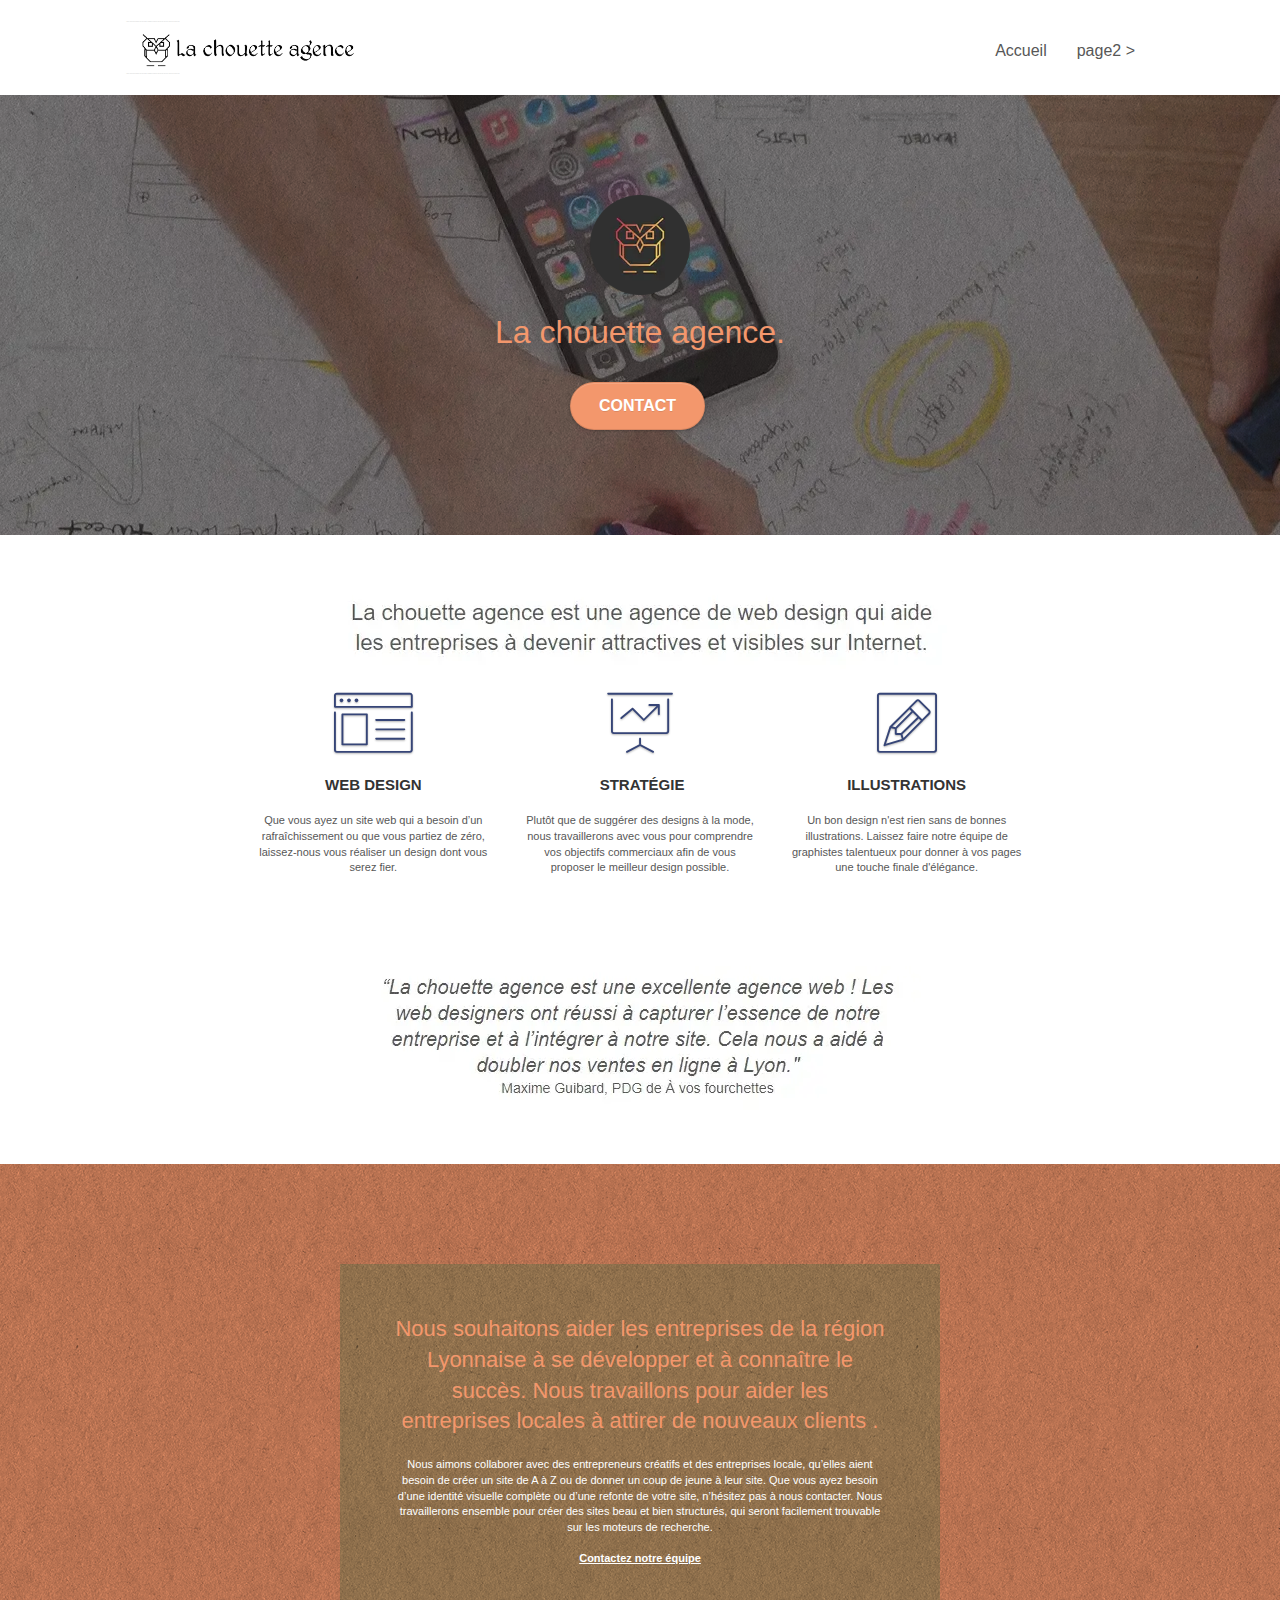
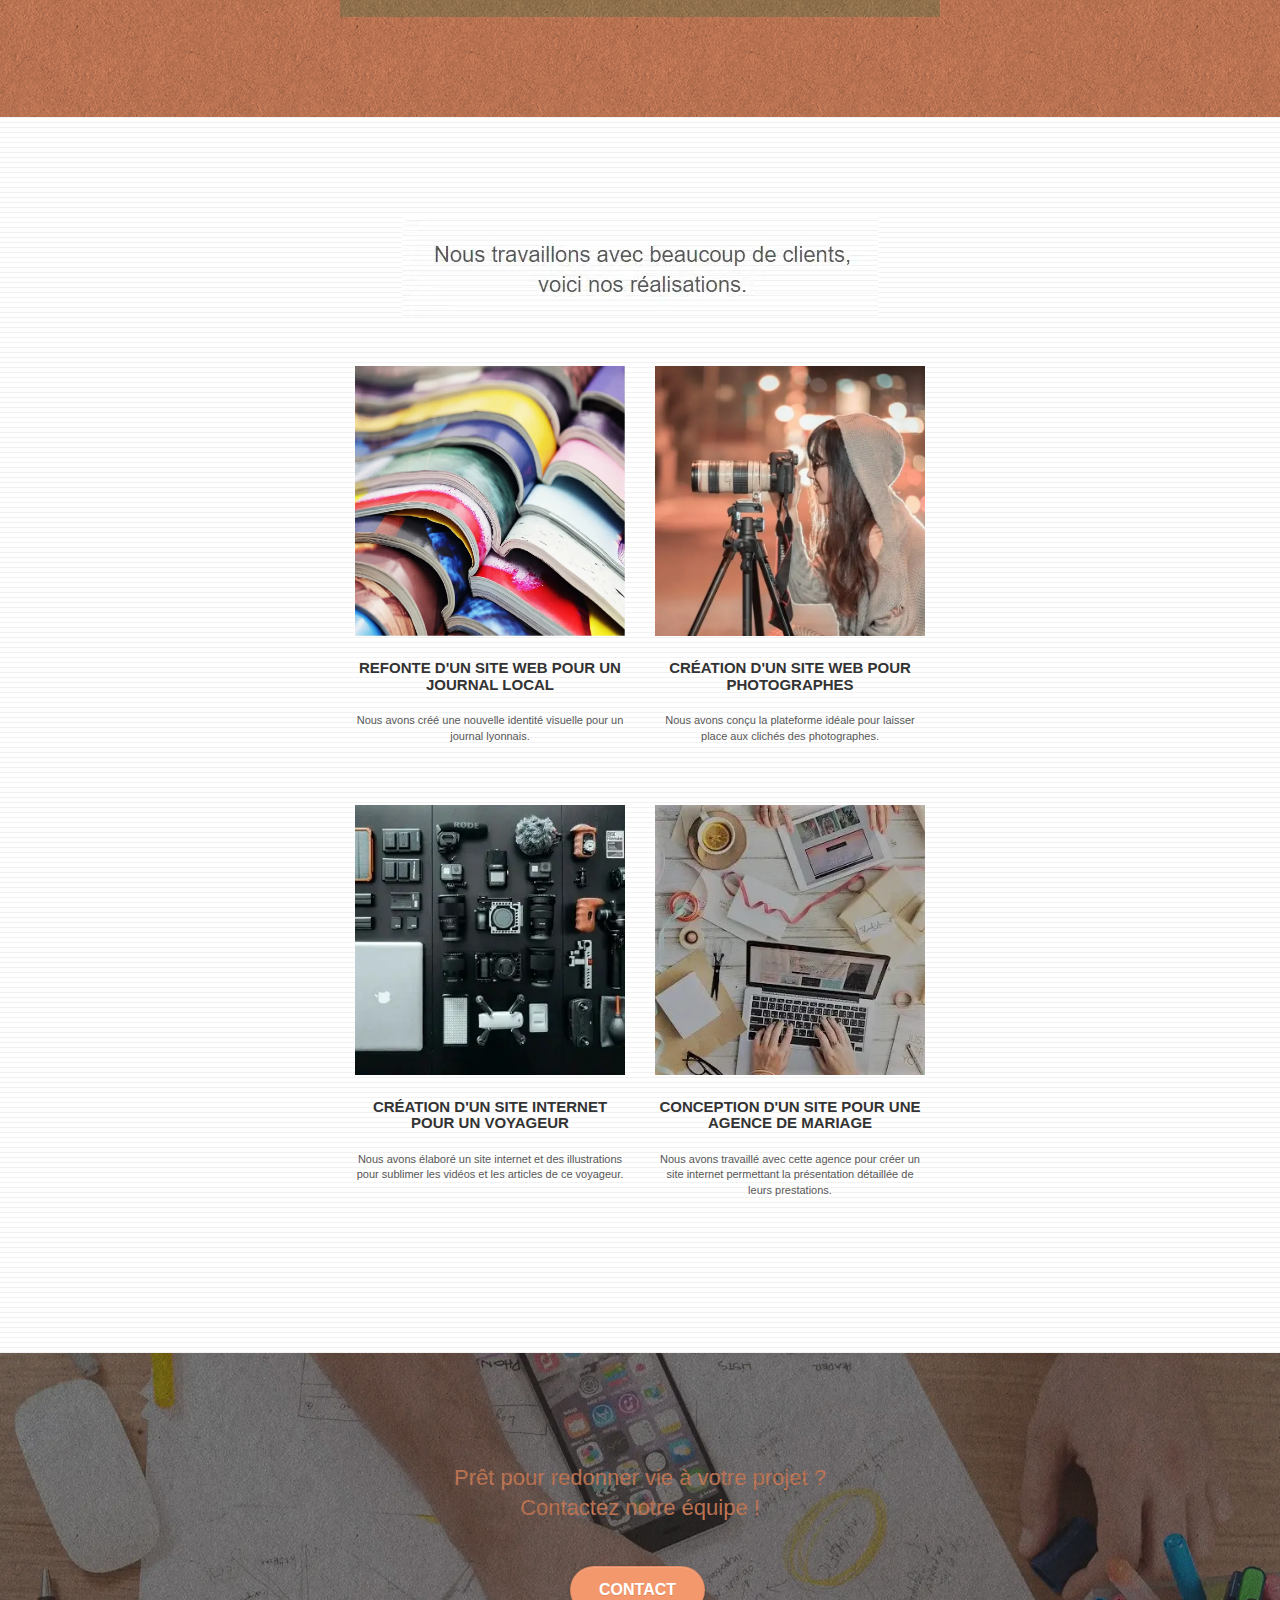
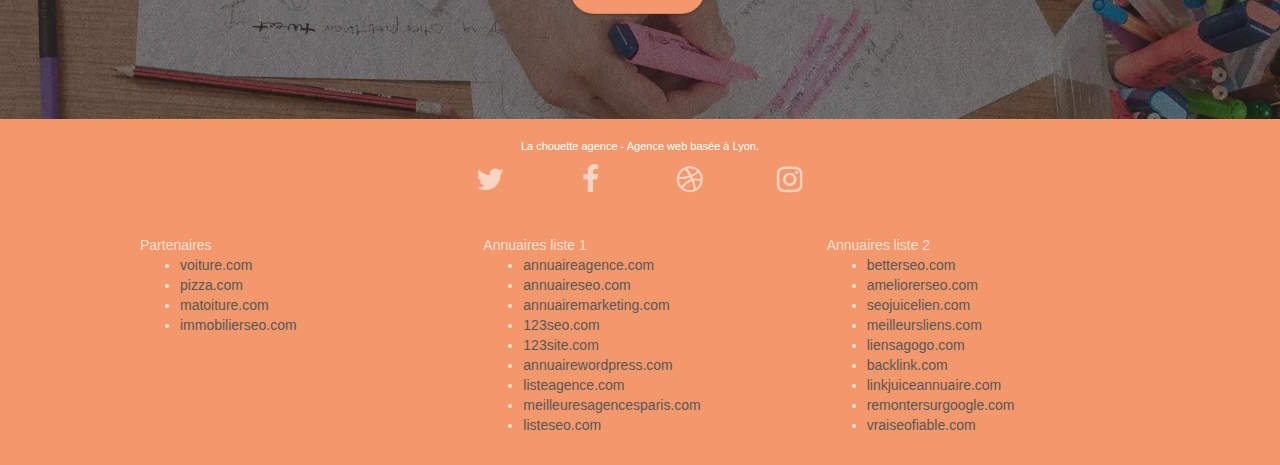
==== commit d03dbea9: "img format webp" ====
--- a/index.html
+++ b/index.html
@@ -6,7 +6,10 @@
       name="keywords"
       content="seo, google, site web, site internet, agence design paris, agence design, agence design,agence design,agence design,agence design,agence design,agence design,agence design,agence design"
     />
-    <meta name="description" content="La chouette agence est une grande agence de web design basée à Lyon." />
+    <meta
+      name="description"
+      content="La chouette agence est une grande agence de web design basée à Lyon."
+    />
     <meta
       name="viewport"
       content="width=device-width, initial-scale=1.0, viewport-fit=cover"
@@ -43,7 +46,7 @@
               </div>
               <a class="navbar-brand" href="index.html"
                 ><img
-                  src="img/la-chouette-agence.png"
+                  src="img/la-chouette-agence.webp"
                   alt="paris web design logo agence web meilleure agence"
                   height="40"
               /></a>
@@ -97,7 +100,7 @@
           <div class="row tight-width-whitespace">
             <div class="col-sm-12">
               <img
-                src="img/logo.png"
+                src="img/logo.webp"
                 class="center-block image-resize-mode"
                 width="100"
                 alt="La chouette agence, agence web paris, création logo paris"
@@ -130,7 +133,7 @@
             <div class="col-sm-12 text-center">
               <img
                 alt="agence web, agence web paris, web design paris, stratégie web"
-                src="img/title.png"
+                src="img/title.webp"
               />
             </div>
           </div>
@@ -197,7 +200,7 @@
             <div class="col-xs-12 col-md-8 col-md-offset-2 text-center">
               <img
                 alt="agence web, agence web paris, web design paris, stratégie web"
-                src="img/citation.png"
+                src="img/citation.webp"
               />
             </div>
           </div>
@@ -255,7 +258,7 @@
             <div class="col-sm-12 text-center">
               <img
                 alt="agence web, agence web paris, web design paris, stratégie web"
-                src="img/title2.png"
+                src="img/title2.webp"
               />
             </div>
           </div>
@@ -263,12 +266,12 @@
             <div class="col-sm-6">
               <a
                 href="#"
-                data-lightbox="img/1.jpg"
+                data-lightbox="img/1.webp"
                 data-gallery-id="gallery-1"
                 data-caption="Refonte d'un site web pour un journal local"
                 data-frame="snapshot-lb"
                 ><img
-                  src="img/1.jpg"
+                  src="img/1.webp"
                   alt="paris web design logo agence web meilleure agence et refonte site web journal"
                   class="img-responsive portfolio-thumb"
               /></a>
@@ -283,12 +286,12 @@
             <div class="col-sm-6">
               <a
                 href="#"
-                data-lightbox="img/2.jpg"
+                data-lightbox="img/2.webp"
                 data-gallery-id="gallery-1"
                 data-caption="Création d'un site web pour photographes"
                 data-frame="snapshot-lb"
                 ><img
-                  src="img/2.jpg"
+                  src="img/2.webp"
                   class="img-responsive portfolio-thumb"
                   alt="paris web design logo agence web meilleure agence, Création d'un site web pour photographes"
               /></a>
@@ -305,12 +308,12 @@
             <div class="col-sm-6">
               <a
                 href="#"
-                data-lightbox="img/3.bmp"
+                data-lightbox="img/3.webp"
                 data-gallery-id="gallery-1"
                 data-caption="Création d'un site internet pour un voyageur"
                 data-frame="snapshot-lb"
                 ><img
-                  src="img/3.bmp"
+                  src="img/3.webp"
                   class="img-responsive portfolio-thumb"
                   alt="paris web design logo agence web meilleure agence, Création d'un site web pour voyageur"
               /></a>
@@ -325,12 +328,12 @@
             <div class="col-sm-6">
               <a
                 href="#"
-                data-lightbox="img/4.bmp"
+                data-lightbox="img/4.webp"
                 data-gallery-id="gallery-1"
                 data-caption="Conception d'un site pour une agence de mariage"
                 data-frame="snapshot-lb"
                 ><img
-                  src="img/4.bmp"
+                  src="img/4.webp"
                   class="img-responsive portfolio-thumb"
                   alt="paris web design logo agence web meilleure agence, Création d'un site web pour agence de mariage"
               /></a>
--- a/style.css
+++ b/style.css
@@ -1,59 +1,59 @@
 body {
-    margin: 0;
-    padding: 0;
-    background: #FFF;
-    overflow-x: hidden;
-    -webkit-font-smoothing: antialiased;
-    -moz-osx-font-smoothing: grayscale;
+  margin: 0;
+  padding: 0;
+  background: #fff;
+  overflow-x: hidden;
+  -webkit-font-smoothing: antialiased;
+  -moz-osx-font-smoothing: grayscale;
 }
 
 a,
 button {
-    transition: all .3s ease-in-out;
-    outline: none!important;
+  transition: all 0.3s ease-in-out;
+  outline: none !important;
 }
 
 a:hover {
-    text-decoration: none;
-    cursor: pointer;
+  text-decoration: none;
+  cursor: pointer;
 }
 
 #page-loading-blocs-notifaction {
-    position: fixed;
-    top: 0;
-    bottom: 0;
-    width: 100%;
-    z-index: 100000;
-    background: #FFFFFF url("img/pageload-spinner.gif") no-repeat center center;
+  position: fixed;
+  top: 0;
+  bottom: 0;
+  width: 100%;
+  z-index: 100000;
+  background: #ffffff url("img/pageload-spinner.gif") no-repeat center center;
 }
 
 .bloc {
-    width: 100%;
-    clear: both;
-    background: 50% 50% no-repeat;
-    padding: 0 50px;
-    -webkit-background-size: cover;
-    -moz-background-size: cover;
-    -o-background-size: cover;
-    background-size: cover;
-    position: relative;
+  width: 100%;
+  clear: both;
+  background: 50% 50% no-repeat;
+  padding: 0 50px;
+  -webkit-background-size: cover;
+  -moz-background-size: cover;
+  -o-background-size: cover;
+  background-size: cover;
+  position: relative;
 }
 
 .bloc .container {
-    padding-left: 0;
-    padding-right: 0;
+  padding-left: 0;
+  padding-right: 0;
 }
 
 .bloc-lg {
-    padding: 100px 50px;
+  padding: 100px 50px;
 }
 
 .bloc-md {
-    padding: 50px;
+  padding: 50px;
 }
 
 .bloc-sm {
-    padding: 20px 50px;
+  padding: 20px 50px;
 }
 
 .bg-center,
@@ -66,45 +66,45 @@
 .bg-tr-edge,
 .bg-br-edge,
 .bg-repeat {
-    -webkit-background-size: auto!important;
-    -moz-background-size: auto!important;
-    -o-background-size: auto!important;
-    background-size: auto!important;
+  -webkit-background-size: auto !important;
+  -moz-background-size: auto !important;
+  -o-background-size: auto !important;
+  background-size: auto !important;
 }
 
 .bg-repeat {
-    background: repeat;
+  background: repeat;
 }
 
 .bg-t-edge {
-    background: top no-repeat;
+  background: top no-repeat;
 }
 
 .bloc-bg-texture::before {
-    content: "";
-    background-size: 2px 2px;
-    position: absolute;
-    top: 0;
-    bottom: 0;
-    left: 0;
-    right: 0;
+  content: "";
+  background-size: 2px 2px;
+  position: absolute;
+  top: 0;
+  bottom: 0;
+  left: 0;
+  right: 0;
 }
 
 .texture-paper::before {
-    background: url("img/texture-paper.png");
-    background-size: 280px 280px;
+  background: url("img/texture-paper.webp");
+  background-size: 280px 280px;
 }
 
 .b-parallax {
-    background-attachment: fixed;
+  background-attachment: fixed;
 }
 
 .d-bloc {
-    color: rgba(255, 255, 255, .7);
+  color: rgba(255, 255, 255, 0.7);
 }
 
 .d-bloc button:hover {
-    color: rgba(255, 255, 255, .9);
+  color: rgba(255, 255, 255, 0.9);
 }
 
 .d-bloc .icon-round,
@@ -112,11 +112,11 @@
 .d-bloc .icon-rounded,
 .d-bloc .icon-semi-rounded-a,
 .d-bloc .icon-semi-rounded-b {
-    border-color: rgba(255, 255, 255, .9);
+  border-color: rgba(255, 255, 255, 0.9);
 }
 
 .d-bloc .divider-h span {
-    border-color: rgba(255, 255, 255, .2);
+  border-color: rgba(255, 255, 255, 0.2);
 }
 
 .d-bloc .a-btn,
@@ -133,7 +133,7 @@
 .d-bloc h5 a,
 .d-bloc h6 a,
 .d-bloc p a {
-    color: rgba(255, 255, 255, .6);
+  color: rgba(255, 255, 255, 0.6);
 }
 
 .d-bloc .a-btn:hover,
@@ -150,57 +150,57 @@
 .d-bloc h5 a:hover,
 .d-bloc h6 a:hover,
 .d-bloc p a:hover {
-    color: rgba(255, 255, 255, 1);
+  color: rgba(255, 255, 255, 1);
 }
 
 .d-bloc .navbar-toggle .icon-bar {
-    background: rgba(255, 255, 255, 1);
+  background: rgba(255, 255, 255, 1);
 }
 
 .d-bloc .btn-wire,
 .d-bloc .btn-wire:hover {
-    color: rgba(255, 255, 255, 1);
-    border-color: rgba(255, 255, 255, 1);
+  color: rgba(255, 255, 255, 1);
+  border-color: rgba(255, 255, 255, 1);
 }
 
 .d-bloc .panel {
-    color: rgba(0, 0, 0, .5);
+  color: rgba(0, 0, 0, 0.5);
 }
 
 .d-bloc .panel button:hover {
-    color: rgba(0, 0, 0, .7);
+  color: rgba(0, 0, 0, 0.7);
 }
 
 .d-bloc .panel icon {
-    border-color: rgba(0, 0, 0, .7);
+  border-color: rgba(0, 0, 0, 0.7);
 }
 
 .d-bloc .panel .divider-h span {
-    border-color: rgba(0, 0, 0, .1);
+  border-color: rgba(0, 0, 0, 0.1);
 }
 
 .d-bloc .panel .a-btn {
-    color: rgba(0, 0, 0, .6);
+  color: rgba(0, 0, 0, 0.6);
 }
 
 .d-bloc .panel .a-btn:hover {
-    color: rgba(0, 0, 0, 1);
+  color: rgba(0, 0, 0, 1);
 }
 
 .d-bloc .panel .btn-wire,
 .d-bloc .panel .btn-wire:hover {
-    color: rgba(0, 0, 0, .7);
-    border-color: rgba(0, 0, 0, .3);
+  color: rgba(0, 0, 0, 0.7);
+  border-color: rgba(0, 0, 0, 0.3);
 }
 
 .d-bloc .panel,
 .l-bloc {
-    color: rgba(0, 0, 0, .5);
+  color: rgba(0, 0, 0, 0.5);
 }
 
 .d-bloc .panel button:hover,
 .l-bloc button:hover {
-    color: rgba(0, 0, 0, .7);
+  color: rgba(0, 0, 0, 0.7);
 }
 
 .l-bloc .icon-round,
@@ -208,12 +208,12 @@
 .l-bloc .icon-rounded,
 .l-bloc .icon-semi-rounded-a,
 .l-bloc .icon-semi-rounded-b {
-    border-color: rgba(0, 0, 0, .7);
+  border-color: rgba(0, 0, 0, 0.7);
 }
 
 .d-bloc .panel .divider-h span,
 .l-bloc .divider-h span {
-    border-color: rgba(0, 0, 0, .1);
+  border-color: rgba(0, 0, 0, 0.1);
 }
 
 .d-bloc .panel .a-btn,
@@ -231,7 +231,7 @@
 .l-bloc h5 a,
 .l-bloc h6 a,
 .l-bloc p a {
-    color: rgba(0, 0, 0, .6);
+  color: rgba(0, 0, 0, 0.6);
 }
 
 .d-bloc .panel .a-btn:hover,
@@ -249,394 +249,396 @@
 .l-bloc h5 a:hover,
 .l-bloc h6 a:hover,
 .l-bloc p a:hover {
-    color: rgba(0, 0, 0, 1);
+  color: rgba(0, 0, 0, 1);
 }
 
 .l-bloc .navbar-toggle .icon-bar {
-    color: rgba(0, 0, 0, .6);
+  color: rgba(0, 0, 0, 0.6);
 }
 
 .d-bloc .panel .btn-wire,
 .d-bloc .panel .btn-wire:hover,
 .l-bloc .btn-wire,
 .l-bloc .btn-wire:hover {
-    color: rgba(0, 0, 0, .7);
-    border-color: rgba(0, 0, 0, .3);
+  color: rgba(0, 0, 0, 0.7);
+  border-color: rgba(0, 0, 0, 0.3);
 }
 
 .voffset {
-    margin-top: 30px;
+  margin-top: 30px;
 }
 
 .voffset-lg {
-    margin-top: 80px;
+  margin-top: 80px;
 }
 
 .row-no-gutters {
-    margin-right: 0;
-    margin-left: 0;
+  margin-right: 0;
+  margin-left: 0;
 }
 
 .row.row-no-gutters > [class^="col-"],
 .row.row-no-gutters > [class*=" col-"] {
-    padding-right: 0;
-    padding-left: 0;
+  padding-right: 0;
+  padding-left: 0;
 }
 
 #bloc-1-hero h1 {
-    font-size: 32px;
+  font-size: 32px;
 }
 
 .navbar {
-    margin-bottom: 0;
-    z-index: 1;
+  margin-bottom: 0;
+  z-index: 1;
 }
 
 .navbar-brand {
-    height: auto;
-    padding: 3px 15px;
-    font-size: 25px;
-    font-weight: normal;
-    font-weight: 600;
-    line-height: 44px;
+  height: auto;
+  padding: 3px 15px;
+  font-size: 25px;
+  font-weight: normal;
+  font-weight: 600;
+  line-height: 44px;
 }
 
 .navbar-brand img {
-    max-height: 200px;
-    margin: 0 5px 0 0;
-    display: inline;
-}
-
-.navbar-brand img[src$=svg] {
-    min-width: 100px;
+  max-height: 200px;
+  margin: 0 5px 0 0;
+  display: inline;
+}
+
+.navbar-brand img[src$="svg"] {
+  min-width: 100px;
 }
 
 .nav-center .navbar-brand img {
-    margin: 0;
+  margin: 0;
 }
 
 .navbar .nav {
-    padding-top: 2px;
-    margin-right: -16px;
-    float: right;
-    z-index: 1;
+  padding-top: 2px;
+  margin-right: -16px;
+  float: right;
+  z-index: 1;
 }
 
 .nav > li {
-    float: left;
-    margin-top: 4px;
-    font-size: 16px;
+  float: left;
+  margin-top: 4px;
+  font-size: 16px;
 }
 
 .navbar-nav .open .dropdown-menu > li > a {
-    text-align: inherit;
+  text-align: inherit;
 }
 
 .nav > li a:hover,
 .nav > li a:focus {
-    background: transparent;
+  background: transparent;
 }
 
 .navbar-toggle {
-    margin: 10px 10px 0 0;
-    border: 0px;
+  margin: 10px 10px 0 0;
+  border: 0px;
 }
 
 .navbar-toggle:hover {
-    background: transparent!important;
+  background: transparent !important;
 }
 
 .navbar-toggle .icon-bar {
-    background-color: rgba(0, 0, 0, .5);
-    width: 26px;
+  background-color: rgba(0, 0, 0, 0.5);
+  width: 26px;
 }
 
 .nav-invert .navbar .nav {
-    float: left;
+  float: left;
 }
 
 .nav-invert .navbar-header,
 .nav-invert .navbar-brand {
-    float: right;
+  float: right;
+  position: relative;
+  z-index: 2;
+}
+
+@media (min-width: 768px) {
+  .site-navigation {
+    position: absolute;
+    top: 50%;
+    right: 20px;
+    transform: translate(0, -50%);
+    -webkit-transform: translateY(-50%);
+  }
+  .nav > li .dropdown-menu a,
+  .nav > li .dropdown-menu a:hover {
+    color: #484848;
+  }
+  .nav-invert .site-navigation {
+    left: 0;
+    right: 0;
+  }
+  .nav-center {
+    text-align: center;
+  }
+  .nav-center .navbar-header {
+    width: 100%;
+  }
+  .nav-center .navbar-header,
+  .nav-center .navbar-brand,
+  .nav-center .nav > li {
+    float: none;
+    display: inline-block;
+  }
+  .nav-center .site-navigation {
     position: relative;
-    z-index: 2;
-}
-
-@media (min-width: 768px) {
-    .site-navigation {
-        position: absolute;
-        top: 50%;
-        right: 20px;
-        transform: translate(0, -50%);
-        -webkit-transform: translateY(-50%);
-    }
-    .nav > li .dropdown-menu a,
-    .nav > li .dropdown-menu a:hover {
-        color: #484848;
-    }
-    .nav-invert .site-navigation {
-        left: 0;
-        right: 0;
-    }
-    .nav-center {
-        text-align: center;
-    }
-    .nav-center .navbar-header {
-        width: 100%;
-    }
-    .nav-center .navbar-header,
-    .nav-center .navbar-brand,
-    .nav-center .nav > li {
-        float: none;
-        display: inline-block;
-    }
-    .nav-center .site-navigation {
-        position: relative;
-        width: 100%;
-        right: 0;
-        margin-right: 0px;
-        margin-top: 20px;
-    }
-    .nav-center.mini-nav .navbar-toggle {
-        float: none;
-        margin: 10px auto 0;
-    }
+    width: 100%;
+    right: 0;
+    margin-right: 0px;
+    margin-top: 20px;
+  }
+  .nav-center.mini-nav .navbar-toggle {
+    float: none;
+    margin: 10px auto 0;
+  }
 }
 
 .nav > li > .dropdown a {
-    background: none!important;
-    display: block;
-    padding: 14px 15px;
+  background: none !important;
+  display: block;
+  padding: 14px 15px;
 }
 
 nav .caret {
-    margin: 0 5px;
+  margin: 0 5px;
 }
 
 .dropdown-menu .dropdown-menu {
-    top: -8px;
-    left: 100%;
+  top: -8px;
+  left: 100%;
 }
 
 .dropdown-menu .dropmenu-flow-right {
-    top: 100%;
-    left: 0;
-    margin-left: -1px;
-    border-top-left-radius: 0;
-    border-top-right-radius: 0;
+  top: 100%;
+  left: 0;
+  margin-left: -1px;
+  border-top-left-radius: 0;
+  border-top-right-radius: 0;
 }
 
 .dropdown-menu .dropdown span {
-    border: 4px solid black;
-    border-top-color: transparent;
-    border-right-color: transparent;
-    border-bottom-color: transparent;
-    margin: 6px -5px 0 0!important;
-    float: right;
+  border: 4px solid black;
+  border-top-color: transparent;
+  border-right-color: transparent;
+  border-bottom-color: transparent;
+  margin: 6px -5px 0 0 !important;
+  float: right;
 }
 
 .mg-md {
-    margin-top: 10px;
-    margin-bottom: 20px;
+  margin-top: 10px;
+  margin-bottom: 20px;
 }
 
 .mg-lg {
-    margin-top: 10px;
-    margin-bottom: 40px;
+  margin-top: 10px;
+  margin-bottom: 40px;
 }
 
 .btn {
-    margin: 0 5px 5px 0;
+  margin: 0 5px 5px 0;
 }
 
 .btn.pull-right {
-    margin: 0 0 5px 5px;
+  margin: 0 0 5px 5px;
 }
 
 .btn-d,
 .btn-d:hover,
 .btn-d:focus {
-    color: #FFF;
-    background: rgba(0, 0, 0, .3);
+  color: #fff;
+  background: rgba(0, 0, 0, 0.3);
 }
 
 button {
-    outline: none!important;
+  outline: none !important;
 }
 
 .btn-rd {
-    border-radius: 40px;
+  border-radius: 40px;
 }
 
 .btn-clean {
-    border: 1px solid rgba(0, 0, 0, .08);
-    border-bottom-color: rgba(0, 0, 0, .1);
-    text-shadow: 0 1px 0 rgba(0, 0, 1, .1);
-    box-shadow: 0 1px 3px rgba(0, 0, 1, .25), inset 0 1px 0 0 rgba(255, 255, 255, .15);
+  border: 1px solid rgba(0, 0, 0, 0.08);
+  border-bottom-color: rgba(0, 0, 0, 0.1);
+  text-shadow: 0 1px 0 rgba(0, 0, 1, 0.1);
+  box-shadow: 0 1px 3px rgba(0, 0, 1, 0.25),
+    inset 0 1px 0 0 rgba(255, 255, 255, 0.15);
 }
 
 .icon-md {
-    font-size: 30px!important;
+  font-size: 30px !important;
 }
 
 .icon-lg {
-    font-size: 60px!important;
+  font-size: 60px !important;
 }
 
 .sm-shadow {
-    text-shadow: 0 1px 2px rgba(0, 0, 0, .3);
+  text-shadow: 0 1px 2px rgba(0, 0, 0, 0.3);
 }
 
 .panel-sq,
 .panel-sq .panel-heading,
 .panel-sq .panel-footer {
-    border-radius: 0;
+  border-radius: 0;
 }
 
 .panel-rd {
-    border-radius: 30px;
+  border-radius: 30px;
 }
 
 .panel-rd .panel-heading {
-    border-radius: 29px 29px 0 0;
+  border-radius: 29px 29px 0 0;
 }
 
 .panel-rd .panel-footer {
-    border-radius: 0 0 29px 29px;
+  border-radius: 0 0 29px 29px;
 }
 
 .form-control {
-    border-color: rgba(0, 0, 0, .1);
-    box-shadow: none;
+  border-color: rgba(0, 0, 0, 0.1);
+  box-shadow: none;
 }
 
 .scrollToTop {
-    width: 40px;
-    height: 40px;
-    position: fixed;
-    bottom: 20px;
-    right: 20px;
-    opacity: 0;
-    z-index: 500;
-    transition: all .3s ease-in-out;
+  width: 40px;
+  height: 40px;
+  position: fixed;
+  bottom: 20px;
+  right: 20px;
+  opacity: 0;
+  z-index: 500;
+  transition: all 0.3s ease-in-out;
 }
 
 .scrollToTop span {
-    margin-top: 6px;
+  margin-top: 6px;
 }
 
 .showScrollTop {
-    font-size: 14px;
-    opacity: 1;
+  font-size: 14px;
+  opacity: 1;
 }
 
 a[data-lightbox] {
-    position: relative;
-    display: block;
-    text-align: center;
+  position: relative;
+  display: block;
+  text-align: center;
 }
 
 a[data-lightbox]:hover::before {
-    content: "+";
-    font-family: "HelveticaNeue-Light", "Helvetica Neue Light", "Helvetica Neue", Helvetica, Arial;
-    font-size: 32px;
-    width: 50px;
-    height: 50px;
-    margin-left: -25px;
-    border-radius: 50%;
-    background: rgba(0, 0, 0, .6);
-    color: #FFF;
-    font-weight: 100;
-    z-index: 1;
-    position: absolute;
-    top: 50%;
-    transform: translateY(-50%);
-    -webkit-transform: translateY(-50%);
+  content: "+";
+  font-family: "HelveticaNeue-Light", "Helvetica Neue Light", "Helvetica Neue",
+    Helvetica, Arial;
+  font-size: 32px;
+  width: 50px;
+  height: 50px;
+  margin-left: -25px;
+  border-radius: 50%;
+  background: rgba(0, 0, 0, 0.6);
+  color: #fff;
+  font-weight: 100;
+  z-index: 1;
+  position: absolute;
+  top: 50%;
+  transform: translateY(-50%);
+  -webkit-transform: translateY(-50%);
 }
 
 a[data-lightbox]:hover img {
-    opacity: 0.6;
-    -webkit-animation-fill-mode: none;
-    animation-fill-mode: none;
+  opacity: 0.6;
+  -webkit-animation-fill-mode: none;
+  animation-fill-mode: none;
 }
 
 #lightbox-modal {
-    display: flex;
-    align-items: center;
+  display: flex;
+  align-items: center;
 }
 
 #lightbox-modal .modal-dialog {
-    width: 90%;
-    max-width: 900px;
-    margin: 0 auto 0;
+  width: 90%;
+  max-width: 900px;
+  margin: 0 auto 0;
 }
 
 #lightbox-modal .modal-dialog img {
-    max-height: 90vh;
-    margin: 0 auto;
+  max-height: 90vh;
+  margin: 0 auto;
 }
 
 .lightbox-caption {
-    padding: 20px;
-    color: #FFF;
-    background: rgba(0, 0, 0, .5);
-    position: absolute;
-    left: 15px;
-    right: 15px;
-    bottom: 5px;
+  padding: 20px;
+  color: #fff;
+  background: rgba(0, 0, 0, 0.5);
+  position: absolute;
+  left: 15px;
+  right: 15px;
+  bottom: 5px;
 }
 
 .close-lightbox {
-    color: #FFF;
-    font-size: 30px;
-    position: absolute;
-    top: 20px;
-    right: 20px;
-    z-index: 20;
-    background: rgba(0, 0, 0, .5);
-    border: none;
-    line-height: 30px;
-    padding: 0 9px 5px;
-    opacity: 0.3;
+  color: #fff;
+  font-size: 30px;
+  position: absolute;
+  top: 20px;
+  right: 20px;
+  z-index: 20;
+  background: rgba(0, 0, 0, 0.5);
+  border: none;
+  line-height: 30px;
+  padding: 0 9px 5px;
+  opacity: 0.3;
 }
 
 .close-lightbox:hover,
 .next-lightbox:hover,
 .prev-lightbox:hover {
-    opacity: 1.0;
-    color: #FFF;
+  opacity: 1;
+  color: #fff;
 }
 
 .next-lightbox,
 .prev-lightbox {
-    font-size: 20px;
-    color: rgba(255, 255, 255, .9);
-    background: rgba(0, 0, 0, .5);
-    transition: all .2s ease-in-out;
-    position: absolute;
-    top: 45%;
-    z-index: 1;
-    opacity: 0.4;
+  font-size: 20px;
+  color: rgba(255, 255, 255, 0.9);
+  background: rgba(0, 0, 0, 0.5);
+  transition: all 0.2s ease-in-out;
+  position: absolute;
+  top: 45%;
+  z-index: 1;
+  opacity: 0.4;
 }
 
 .next-lightbox {
-    padding: 6px 8px 1px 13px;
-    right: 25px;
+  padding: 6px 8px 1px 13px;
+  right: 25px;
 }
 
 .prev-lightbox {
-    padding: 6px 13px 1px 10px;
-    left: 25px;
+  padding: 6px 13px 1px 10px;
+  left: 25px;
 }
 
 .snapshot-lb .modal-body {
-    padding-bottom: 45px;
+  padding-bottom: 45px;
 }
 
 .snapshot-lb .lightbox-caption {
-    padding: 0;
-    color: rgba(0, 0, 0, .5);
-    background: none;
+  padding: 0;
+  color: rgba(0, 0, 0, 0.5);
+  background: none;
 }
 
 h1,
@@ -649,394 +651,394 @@
 label,
 .btn,
 a {
-    font-family: "helvetica";
-    font-weight: 400;
-    color: #575757!important;
+  font-family: "helvetica";
+  font-weight: 400;
+  color: #575757 !important;
 }
 
 .container {
-    max-width: 1000px;
+  max-width: 1000px;
 }
 
 .hero-bloc-text {
-    font-size: 38px;
+  font-size: 38px;
 }
 
 .hero-bloc-text-sub {
-    font-size: 36px;
+  font-size: 36px;
 }
 
 .statement-bloc-text {
-    line-height: 26px;
-    font-style: italic;
-    font-size: 20px;
+  line-height: 26px;
+  font-style: italic;
+  font-size: 20px;
+  text-align: center;
+  font-weight: lighter;
+  max-width: 520px;
+  margin: auto auto auto auto;
+}
+
+p {
+  font-size: 11px;
+}
+
+.tight-width-whitespace {
+  max-width: 600px;
+  margin: auto auto auto auto;
+}
+
+.h1 {
+  font-size: 20px;
+  font-family: "Open Sans";
+}
+
+.cta-hero {
+  margin-top: 22px;
+  color: #ffffff !important;
+  text-transform: uppercase;
+  padding: 12px 28px 12px 28px;
+  font-size: 16px;
+  font-weight: 700;
+}
+
+.social {
+  max-width: 400px;
+  margin: auto auto auto auto;
+}
+
+h2 {
+  font-size: 22px;
+  line-height: 1.4em;
+}
+
+h3 {
+  font-size: 15px;
+  text-transform: uppercase;
+  font-weight: 700;
+  color: #333333 !important;
+}
+
+.med-width-whitespace {
+  max-width: 800px;
+  margin: auto auto auto auto;
+  box-shadow: 0px 0px 0px #000000;
+}
+
+h1 {
+  color: #333333 !important;
+}
+
+h4 {
+  color: #333333 !important;
+}
+
+.icons {
+  margin-bottom: 14px;
+  margin-top: 24px;
+}
+
+.white {
+  color: #ffffff !important;
+}
+
+.portfolio-thumb {
+  margin-bottom: 24px;
+}
+
+.portfolio-row {
+  margin-bottom: 44px;
+  margin-top: 50px;
+}
+
+.avatar {
+  box-shadow: 0px 4px 9px rgba(0, 0, 0, 0.3);
+}
+
+.black-background {
+  background-color: rgba(165, 147, 99, 0.7);
+  padding: 40px 40px 40px 40px;
+}
+
+.bold-link {
+  font-weight: 900;
+  text-decoration: underline !important;
+}
+
+.bgc-white {
+  background-color: #ffffff;
+}
+
+.bgc-dark-slate-blue {
+  background-color: #364577;
+}
+
+.bgc-atomic-tangerine {
+  background-color: #f3976c;
+}
+
+.tc-white {
+  color: #f3976c !important;
+}
+
+.btn-atomic-tangerine {
+  background: #f3976c;
+  color: #ffffff !important;
+}
+
+.btn-atomic-tangerine:hover {
+  background: #c27956 !important;
+  color: #ffffff !important;
+}
+
+.ltc-white {
+  color: #ffffff !important;
+}
+
+.ltc-white:hover {
+  color: #cccccc !important;
+}
+
+.ltc-atomic-tangerine {
+  color: #f3976c !important;
+}
+
+.ltc-atomic-tangerine:hover {
+  color: #c27956 !important;
+}
+
+.icon-dark-slate-blue {
+  color: #364577 !important;
+  border-color: #364577 !important;
+}
+
+.bg-dots-bg {
+  background-image: url("img/dots-bg.webp");
+}
+
+.bg-lines-h2-bg {
+  background-image: url("img/lines-h2-bg.webp");
+}
+
+.bg-banniere {
+  background-image: url("img/la-chouette-agence-banniere.webp");
+}
+
+.bg-presentation {
+  background-image: url("img/image-de-presentation.webp");
+}
+
+@media (max-width: 1024px) {
+  .bloc {
+    padding-left: 20px;
+    padding-right: 20px;
+  }
+  .bloc.full-width-bloc,
+  .bloc-tile-2.full-width-bloc .container,
+  .bloc-tile-3.full-width-bloc .container,
+  .bloc-tile-4.full-width-bloc .container {
+    padding-left: 0;
+    padding-right: 0;
+  }
+}
+
+@media (max-width: 992px) and (min-width: 768px) {
+  .navbar .nav {
+    max-width: 80%;
+  }
+  .nav-center.navbar .nav {
+    max-width: 100%;
+  }
+}
+
+@media only screen and (min-device-width: 768px) and (max-device-width: 1024px) and (orientation: landscape) {
+  .b-parallax {
+    background-attachment: scroll;
+  }
+}
+
+@media only screen and (min-device-width: 1024px) and (max-device-width: 1366px) and (-webkit-min-device-pixel-ratio: 1.5) {
+  .b-parallax {
+    background-attachment: scroll;
+  }
+}
+
+@media (max-width: 991px) {
+  .container {
+    width: 100%;
+  }
+  .b-parallax {
+    background-attachment: scroll;
+  }
+  .page-container,
+  #hero-bloc {
+    overflow-x: hidden;
+    position: relative;
+  }
+  .bloc {
+    padding-left: constant(safe-area-inset-left);
+    padding-right: constant(safe-area-inset-right);
+  }
+  .bloc-group,
+  .bloc-group .bloc {
+    display: block;
+    width: 100%;
+  }
+  .bloc-fill-screen .fill-bloc-top-edge,
+  .bloc-fill-screen .fill-bloc-bottom-edge {
+    padding: 0 20px;
+    padding-left: constant(safe-area-inset-left);
+    padding-right: constant(safe-area-inset-right);
+  }
+}
+
+@media (max-width: 767px) {
+  .page-container {
+    overflow-x: hidden;
+    position: relative;
+  }
+  h1,
+  h2,
+  h3,
+  h4,
+  h5,
+  h6,
+  p,
+  #disqus_thread {
+    padding-left: 10px !important;
+    padding-right: 10px !important;
+  }
+  .b-parallax {
+    background-attachment: scroll;
+  }
+  .navbar .nav {
+    padding-top: 0;
+    border-top: 1px solid rgba(0, 0, 0, 0.2);
+    float: none !important;
+  }
+  .navbar.row {
+    margin-left: 0;
+    margin-right: 0;
+  }
+  .site-navigation {
+    position: inherit;
+    transform: none;
+    -webkit-transform: none;
+    -ms-transform: none;
+  }
+  .nav > li {
+    margin-top: 0;
+    border-bottom: 1px solid rgba(0, 0, 0, 0.1);
+    background: rgba(0, 0, 0, 0.05);
+    text-align: left;
+    padding-left: 15px;
+    width: 100%;
+  }
+  .nav > li:hover {
+    background: rgba(0, 0, 0, 0.08);
+  }
+  .dropdown .dropdown a .caret {
+    float: none;
+    margin: 5px 0 0 10px !important;
+    border: 4px solid black;
+    border-bottom-color: transparent;
+    border-right-color: transparent;
+    border-left-color: transparent;
+  }
+  #hero-bloc .navbar .nav {
+    background: rgba(0, 0, 0, 0.8);
+  }
+  #hero-bloc .navbar .nav a {
+    color: rgba(255, 255, 255, 0.6);
+  }
+  .hero {
+    padding: 50px 0;
+  }
+  .hero-nav {
+    left: -1px;
+    right: -1px;
+  }
+  .navbar-collapse {
+    padding: 0;
+    overflow-x: hidden;
+    -webkit-box-shadow: none;
+    box-shadow: none;
+  }
+  .navbar-brand img {
+    max-height: 40px;
+    width: auto;
+  }
+  .nav-invert .navbar-header {
+    float: none;
+    width: 100%;
+  }
+  .nav-invert .navbar-toggle {
+    float: left;
+    margin-left: 10px;
+  }
+  .bloc {
+    padding-left: 0;
+    padding-right: 0;
+  }
+  .bloc-xxl,
+  .bloc-xl,
+  .bloc-lg {
+    padding: 40px 0;
+  }
+  .bloc-sm,
+  .bloc-md {
+    padding-left: 0;
+    padding-right: 0;
+  }
+  .bloc-tile-2 .container,
+  .bloc-tile-3 .container,
+  .bloc-tile-4 .container,
+  .bloc-fill-screen .fill-bloc-top-edge,
+  .bloc-fill-screen .fill-bloc-bottom-edge {
+    padding-left: 0;
+    padding-right: 0;
+  }
+  .a-block {
+    padding: 0 10px;
+  }
+  .btn-dwn {
+    display: none;
+  }
+  .voffset {
+    margin-top: 5px;
+  }
+  .voffset-md {
+    margin-top: 20px;
+  }
+  .voffset-lg {
+    margin-top: 30px;
+  }
+  form {
+    padding: 5px;
+  }
+  .close-lightbox {
+    display: inline-block;
+  }
+  .blocsapp-device-iphone5 {
+    background-size: 216px 425px;
+    padding-top: 60px;
+    width: 216px;
+    height: 425px;
+  }
+  .blocsapp-device-iphone5 img {
+    width: 180px;
+    height: 320px;
+  }
+}
+
+@media (max-width: 400px) {
+  .bloc {
+    padding-left: 0;
+    padding-right: 0;
+  }
+}
+
+@media (max-width: 767px) {
+  .bloc-mob-center-text {
     text-align: center;
-    font-weight: lighter;
-    max-width: 520px;
-    margin: auto auto auto auto;
-}
-
-p {
-    font-size: 11px;
-}
-
-.tight-width-whitespace {
-    max-width: 600px;
-    margin: auto auto auto auto;
-}
-
-.h1 {
-    font-size: 20px;
-    font-family: "Open Sans";
-}
-
-.cta-hero {
-    margin-top: 22px;
-    color: #FFFFFF!important;
-    text-transform: uppercase;
-    padding: 12px 28px 12px 28px;
-    font-size: 16px;
-    font-weight: 700;
-}
-
-.social {
-    max-width: 400px;
-    margin: auto auto auto auto;
-}
-
-h2 {
-    font-size: 22px;
-    line-height: 1.4em;
-}
-
-h3 {
-    font-size: 15px;
-    text-transform: uppercase;
-    font-weight: 700;
-    color: #333333!important;
-}
-
-.med-width-whitespace {
-    max-width: 800px;
-    margin: auto auto auto auto;
-    box-shadow: 0px 0px 0px #000000;
-}
-
-h1 {
-    color: #333333!important;
-}
-
-h4 {
-    color: #333333!important;
-}
-
-.icons {
-    margin-bottom: 14px;
-    margin-top: 24px;
-}
-
-.white {
-    color: #FFFFFF!important;
-}
-
-.portfolio-thumb {
-    margin-bottom: 24px;
-}
-
-.portfolio-row {
-    margin-bottom: 44px;
-    margin-top: 50px;
-}
-
-.avatar {
-    box-shadow: 0px 4px 9px rgba(0, 0, 0, 0.3);
-}
-
-.black-background {
-    background-color: rgba(165, 147, 99, 0.7);
-    padding: 40px 40px 40px 40px;
-}
-
-.bold-link {
-    font-weight: 900;
-    text-decoration: underline!important;
-}
-
-.bgc-white {
-    background-color: #FFFFFF;
-}
-
-.bgc-dark-slate-blue {
-    background-color: #364577;
-}
-
-.bgc-atomic-tangerine {
-    background-color: #F3976C;
-}
-
-.tc-white {
-    color: #F3976C!important;
-}
-
-.btn-atomic-tangerine {
-    background: #F3976C;
-    color: #FFFFFF!important;
-}
-
-.btn-atomic-tangerine:hover {
-    background: #c27956!important;
-    color: #FFFFFF!important;
-}
-
-.ltc-white {
-    color: #FFFFFF!important;
-}
-
-.ltc-white:hover {
-    color: #cccccc!important;
-}
-
-.ltc-atomic-tangerine {
-    color: #F3976C!important;
-}
-
-.ltc-atomic-tangerine:hover {
-    color: #c27956!important;
-}
-
-.icon-dark-slate-blue {
-    color: #364577!important;
-    border-color: #364577!important;
-}
-
-.bg-dots-bg {
-    background-image: url("img/dots-bg.png");
-}
-
-.bg-lines-h2-bg {
-    background-image: url("img/lines-h2-bg.png");
-}
-
-.bg-banniere {
-    background-image: url("img/la-chouette-agence-banniere.jpg");
-}
-
-.bg-presentation {
-    background-image: url("img/image-de-presentation.bmp");
-}
-
-@media (max-width: 1024px) {
-    .bloc {
-        padding-left: 20px;
-        padding-right: 20px;
-    }
-    .bloc.full-width-bloc,
-    .bloc-tile-2.full-width-bloc .container,
-    .bloc-tile-3.full-width-bloc .container,
-    .bloc-tile-4.full-width-bloc .container {
-        padding-left: 0;
-        padding-right: 0;
-    }
-}
-
-@media (max-width: 992px) and (min-width: 768px) {
-    .navbar .nav {
-        max-width: 80%
-    }
-    .nav-center.navbar .nav {
-        max-width: 100%
-    }
-}
-
-@media only screen and (min-device-width: 768px) and (max-device-width: 1024px) and (orientation: landscape) {
-    .b-parallax {
-        background-attachment: scroll;
-    }
-}
-
-@media only screen and (min-device-width: 1024px) and (max-device-width: 1366px) and (-webkit-min-device-pixel-ratio: 1.5) {
-    .b-parallax {
-        background-attachment: scroll;
-    }
-}
-
-@media (max-width: 991px) {
-    .container {
-        width: 100%;
-    }
-    .b-parallax {
-        background-attachment: scroll;
-    }
-    .page-container,
-    #hero-bloc {
-        overflow-x: hidden;
-        position: relative;
-    }
-    .bloc {
-        padding-left: constant(safe-area-inset-left);
-        padding-right: constant(safe-area-inset-right);
-    }
-    .bloc-group,
-    .bloc-group .bloc {
-        display: block;
-        width: 100%;
-    }
-    .bloc-fill-screen .fill-bloc-top-edge,
-    .bloc-fill-screen .fill-bloc-bottom-edge {
-        padding: 0 20px;
-        padding-left: constant(safe-area-inset-left);
-        padding-right: constant(safe-area-inset-right);
-    }
-}
-
-@media (max-width: 767px) {
-    .page-container {
-        overflow-x: hidden;
-        position: relative;
-    }
-    h1,
-    h2,
-    h3,
-    h4,
-    h5,
-    h6,
-    p,
-    #disqus_thread {
-        padding-left: 10px!important;
-        padding-right: 10px!important;
-    }
-    .b-parallax {
-        background-attachment: scroll;
-    }
-    .navbar .nav {
-        padding-top: 0;
-        border-top: 1px solid rgba(0, 0, 0, .2);
-        float: none!important;
-    }
-    .navbar.row {
-        margin-left: 0;
-        margin-right: 0;
-    }
-    .site-navigation {
-        position: inherit;
-        transform: none;
-        -webkit-transform: none;
-        -ms-transform: none;
-    }
-    .nav > li {
-        margin-top: 0;
-        border-bottom: 1px solid rgba(0, 0, 0, .1);
-        background: rgba(0, 0, 0, .05);
-        text-align: left;
-        padding-left: 15px;
-        width: 100%;
-    }
-    .nav > li:hover {
-        background: rgba(0, 0, 0, .08);
-    }
-    .dropdown .dropdown a .caret {
-        float: none;
-        margin: 5px 0 0 10px!important;
-        border: 4px solid black;
-        border-bottom-color: transparent;
-        border-right-color: transparent;
-        border-left-color: transparent;
-    }
-    #hero-bloc .navbar .nav {
-        background: rgba(0, 0, 0, .8);
-    }
-    #hero-bloc .navbar .nav a {
-        color: rgba(255, 255, 255, .6);
-    }
-    .hero {
-        padding: 50px 0;
-    }
-    .hero-nav {
-        left: -1px;
-        right: -1px;
-    }
-    .navbar-collapse {
-        padding: 0;
-        overflow-x: hidden;
-        -webkit-box-shadow: none;
-        box-shadow: none;
-    }
-    .navbar-brand img {
-        max-height: 40px;
-        width: auto;
-    }
-    .nav-invert .navbar-header {
-        float: none;
-        width: 100%;
-    }
-    .nav-invert .navbar-toggle {
-        float: left;
-        margin-left: 10px;
-    }
-    .bloc {
-        padding-left: 0;
-        padding-right: 0;
-    }
-    .bloc-xxl,
-    .bloc-xl,
-    .bloc-lg {
-        padding: 40px 0;
-    }
-    .bloc-sm,
-    .bloc-md {
-        padding-left: 0;
-        padding-right: 0;
-    }
-    .bloc-tile-2 .container,
-    .bloc-tile-3 .container,
-    .bloc-tile-4 .container,
-    .bloc-fill-screen .fill-bloc-top-edge,
-    .bloc-fill-screen .fill-bloc-bottom-edge {
-        padding-left: 0;
-        padding-right: 0;
-    }
-    .a-block {
-        padding: 0 10px;
-    }
-    .btn-dwn {
-        display: none;
-    }
-    .voffset {
-        margin-top: 5px;
-    }
-    .voffset-md {
-        margin-top: 20px;
-    }
-    .voffset-lg {
-        margin-top: 30px;
-    }
-    form {
-        padding: 5px;
-    }
-    .close-lightbox {
-        display: inline-block;
-    }
-    .blocsapp-device-iphone5 {
-        background-size: 216px 425px;
-        padding-top: 60px;
-        width: 216px;
-        height: 425px;
-    }
-    .blocsapp-device-iphone5 img {
-        width: 180px;
-        height: 320px;
-    }
-}
-
-@media (max-width: 400px) {
-    .bloc {
-        padding-left: 0;
-        padding-right: 0;
-    }
-}
-
-@media (max-width: 767px) {
-    .bloc-mob-center-text {
-        text-align: center;
-    }
-}+  }
+}
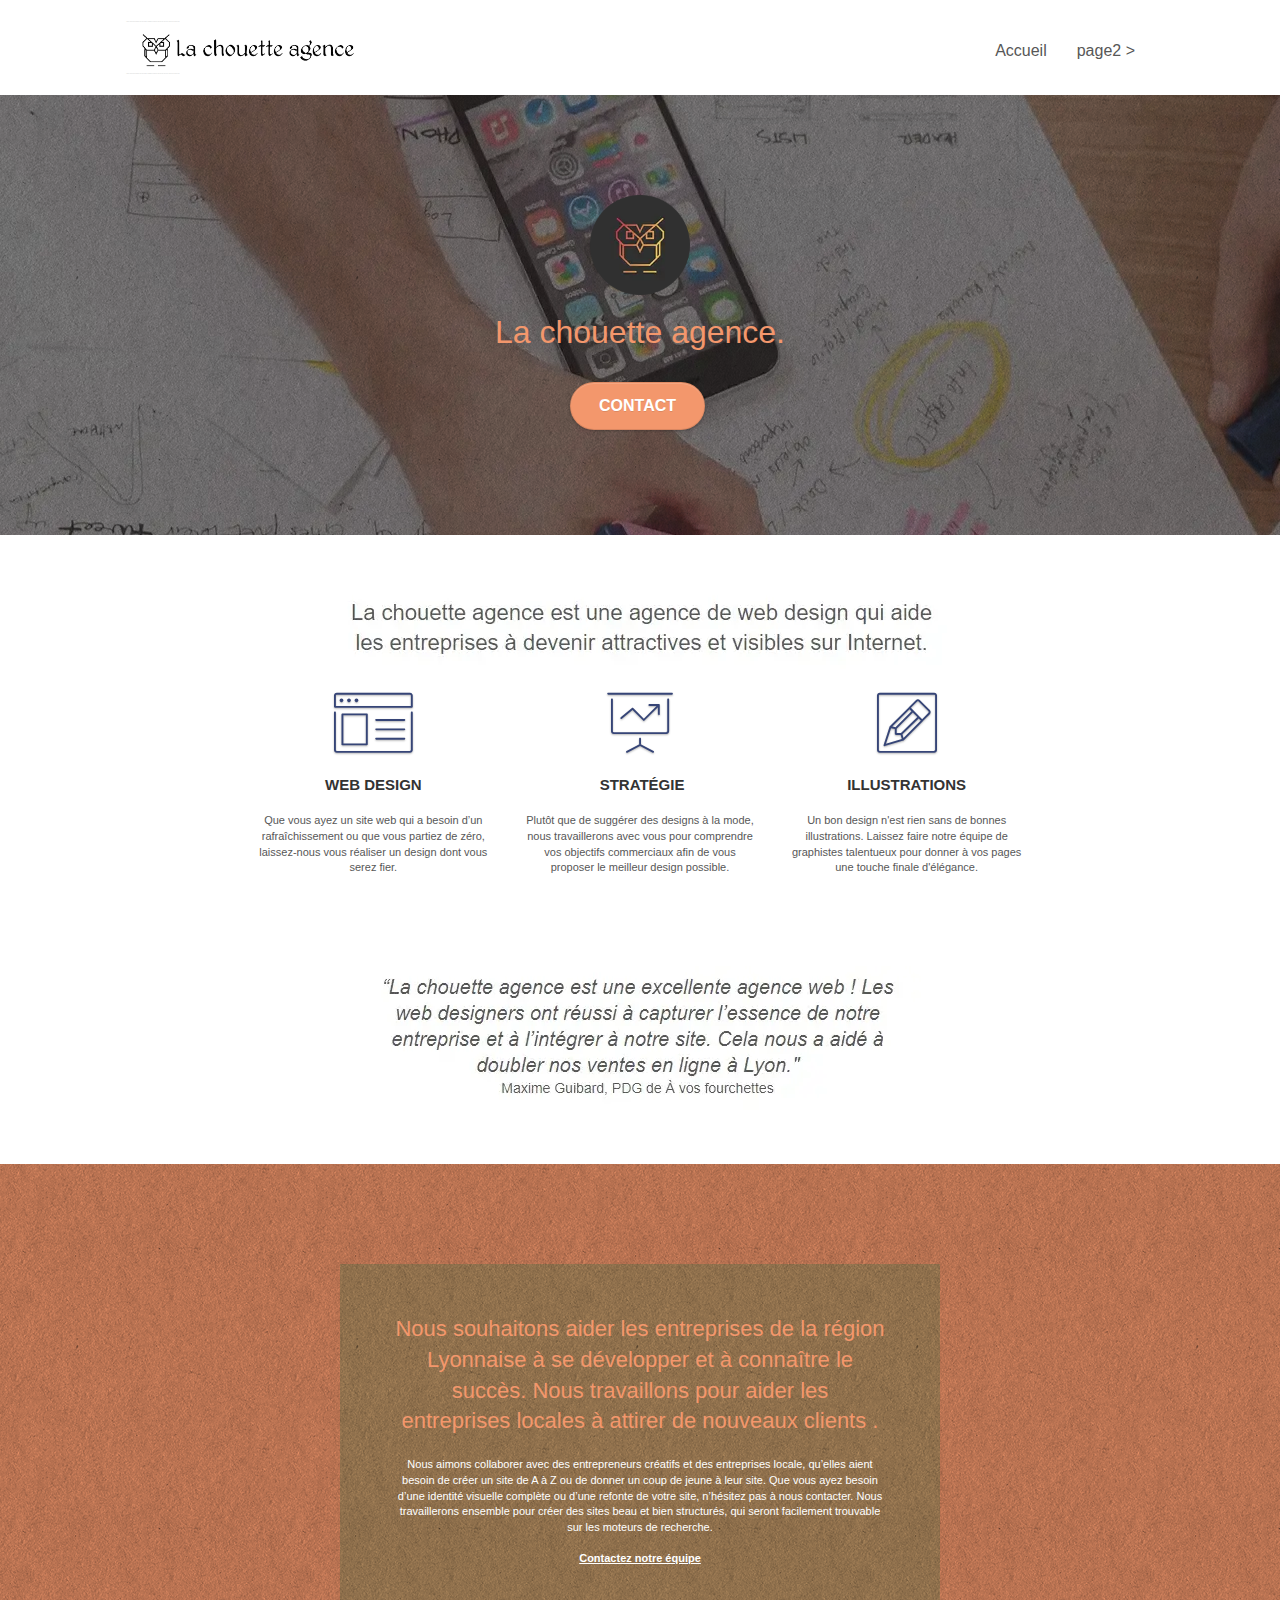
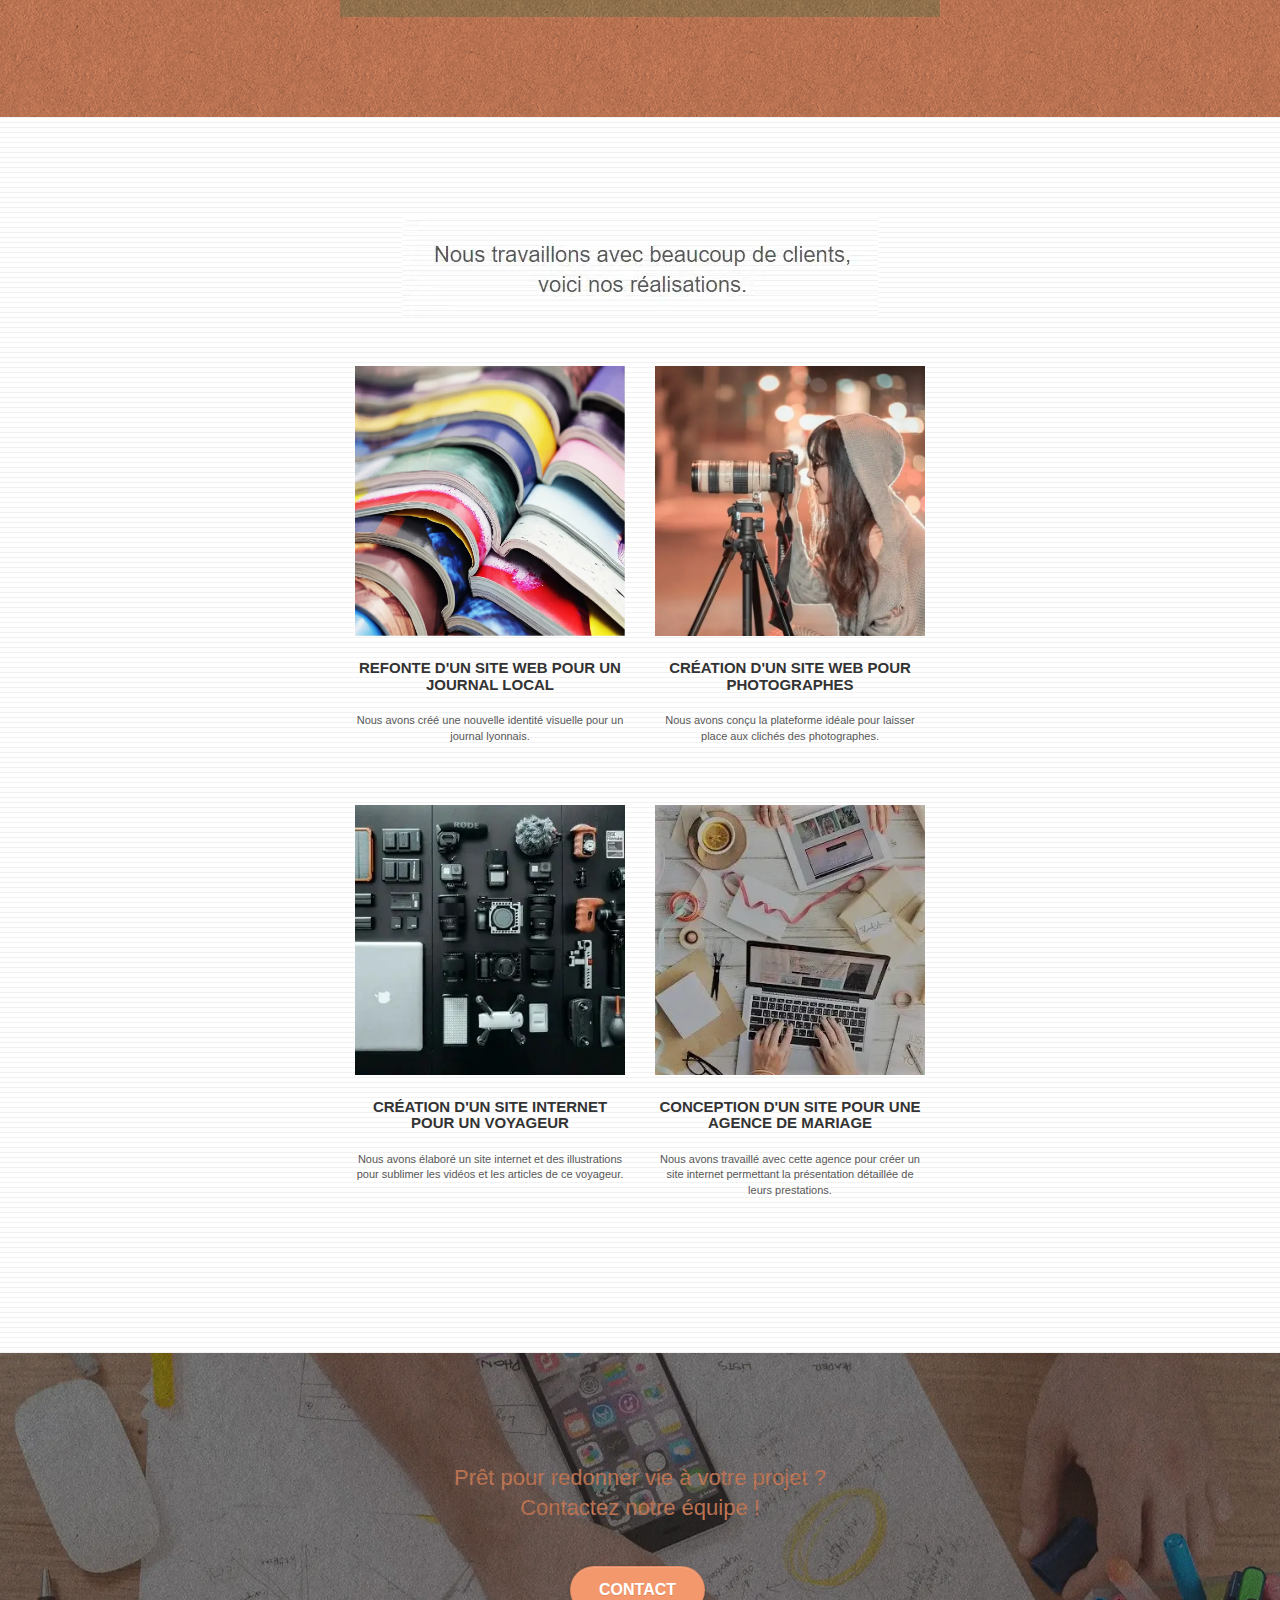
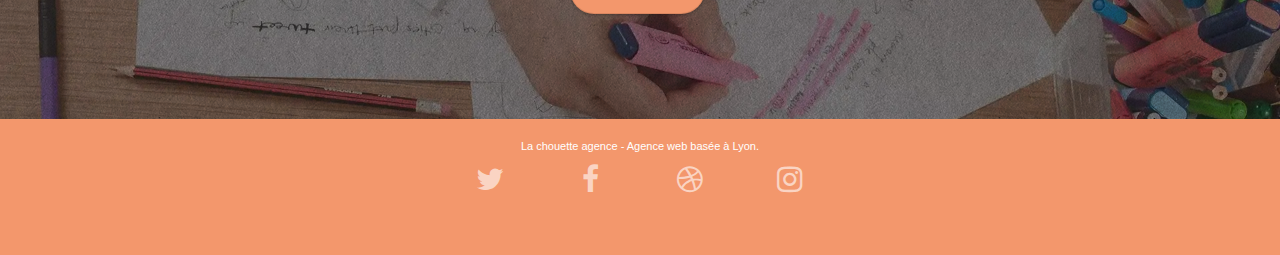
==== commit 9c9a537f: "remove backlink" ====
--- a/index.html
+++ b/index.html
@@ -20,11 +20,11 @@
     <link rel="stylesheet" type="text/css" href="./css/font-awesome.css" />
     <link rel="stylesheet" type="text/css" href="./css/et-line.css" />
 
-    <script src="./js/jquery-2.1.0.js"></script>
-    <script src="./js/bootstrap.js"></script>
-    <script src="./js/blocs.js"></script>
-    <script src="./js/jquery.touchSwipe.js" defer></script>
-    <script src="./js/gmaps.js"></script>
+    <script defer src="./js/jquery-2.1.0.js"></script>
+    <script defer src="./js/bootstrap.js"></script>
+    <script defer src="./js/blocs.js"></script>
+    <script defer src="./js/jquery.touchSwipe.js" defer></script>
+    <script defer src="./js/gmaps.js"></script>
 
     <title>La chouette agence - Entreprise web design Lyon</title>
 
@@ -427,57 +427,6 @@
                   site
                 </div>
               </div>
-              <div class="row">
-                <div class="col-sm-4">
-                  Partenaires
-                  <ul>
-                    <li><a href="voiture.com">voiture.com</a></li>
-                    <li><a href="pizza.com">pizza.com</a></li>
-                    <li><a href="matoiture.com">matoiture.com</a></li>
-                    <li><a href="immobilierseo.com">immobilierseo.com</a></li>
-                  </ul>
-                </div>
-                <div class="col-sm-4">
-                  Annuaires liste 1
-                  <ul>
-                    <li><a href="annuaireagence.com">annuaireagence.com</a></li>
-                    <li><a href="annuaireseo.com">annuaireseo.com</a></li>
-                    <li>
-                      <a href="annuairemarketing.com">annuairemarketing.com</a>
-                    </li>
-                    <li><a href="123seoture.com">123seo.com</a></li>
-                    <li><a href="123site.com">123site.com</a></li>
-                    <li>
-                      <a href="annuairewordpress.com">annuairewordpress.com</a>
-                    </li>
-                    <li><a href="listeagence.com">listeagence.com</a></li>
-                    <li>
-                      <a href="meilleuresagencesparis.com"
-                        >meilleuresagencesparis.com</a
-                      >
-                    </li>
-                    <li><a href="listeseo.com">listeseo.com</a></li>
-                  </ul>
-                </div>
-                <div class="col-sm-4">
-                  Annuaires liste 2
-                  <ul>
-                    <li><a href="betterseo.com">betterseo.com</a></li>
-                    <li><a href="ameliorerseo.com">ameliorerseo.com</a></li>
-                    <li><a href="seojuicelien.com">seojuicelien.com</a></li>
-                    <li><a href="meilleursliens.com">meilleursliens.com</a></li>
-                    <li><a href="liensagogo.com">liensagogo.com</a></li>
-                    <li><a href="backlink.com">backlink.com</a></li>
-                    <li>
-                      <a href="linkjuiceannuaire.com">linkjuiceannuaire.com</a>
-                    </li>
-                    <li>
-                      <a href="remontersurgoogle.com">remontersurgoogle.com</a>
-                    </li>
-                    <li><a href="vraiseofiable.com">vraiseofiable.com</a></li>
-                  </ul>
-                </div>
-              </div>
             </div>
           </div>
         </div>
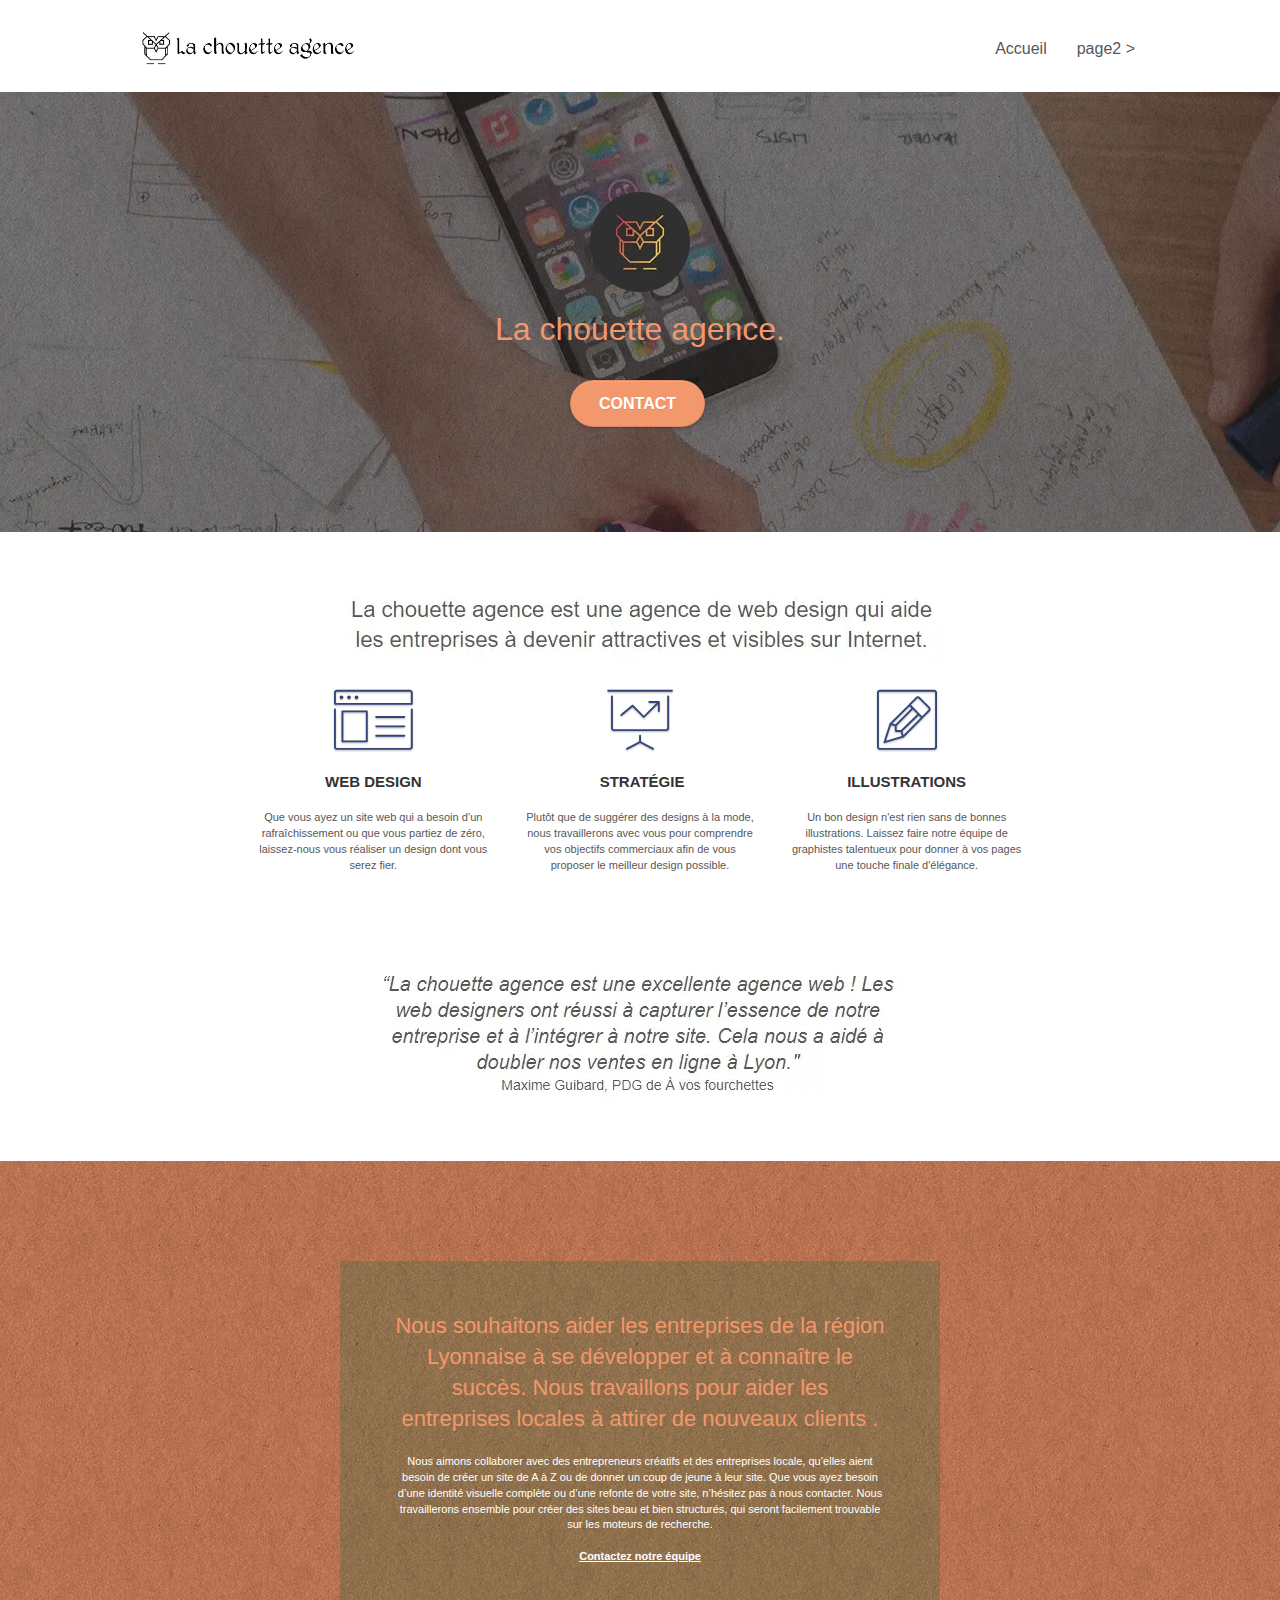
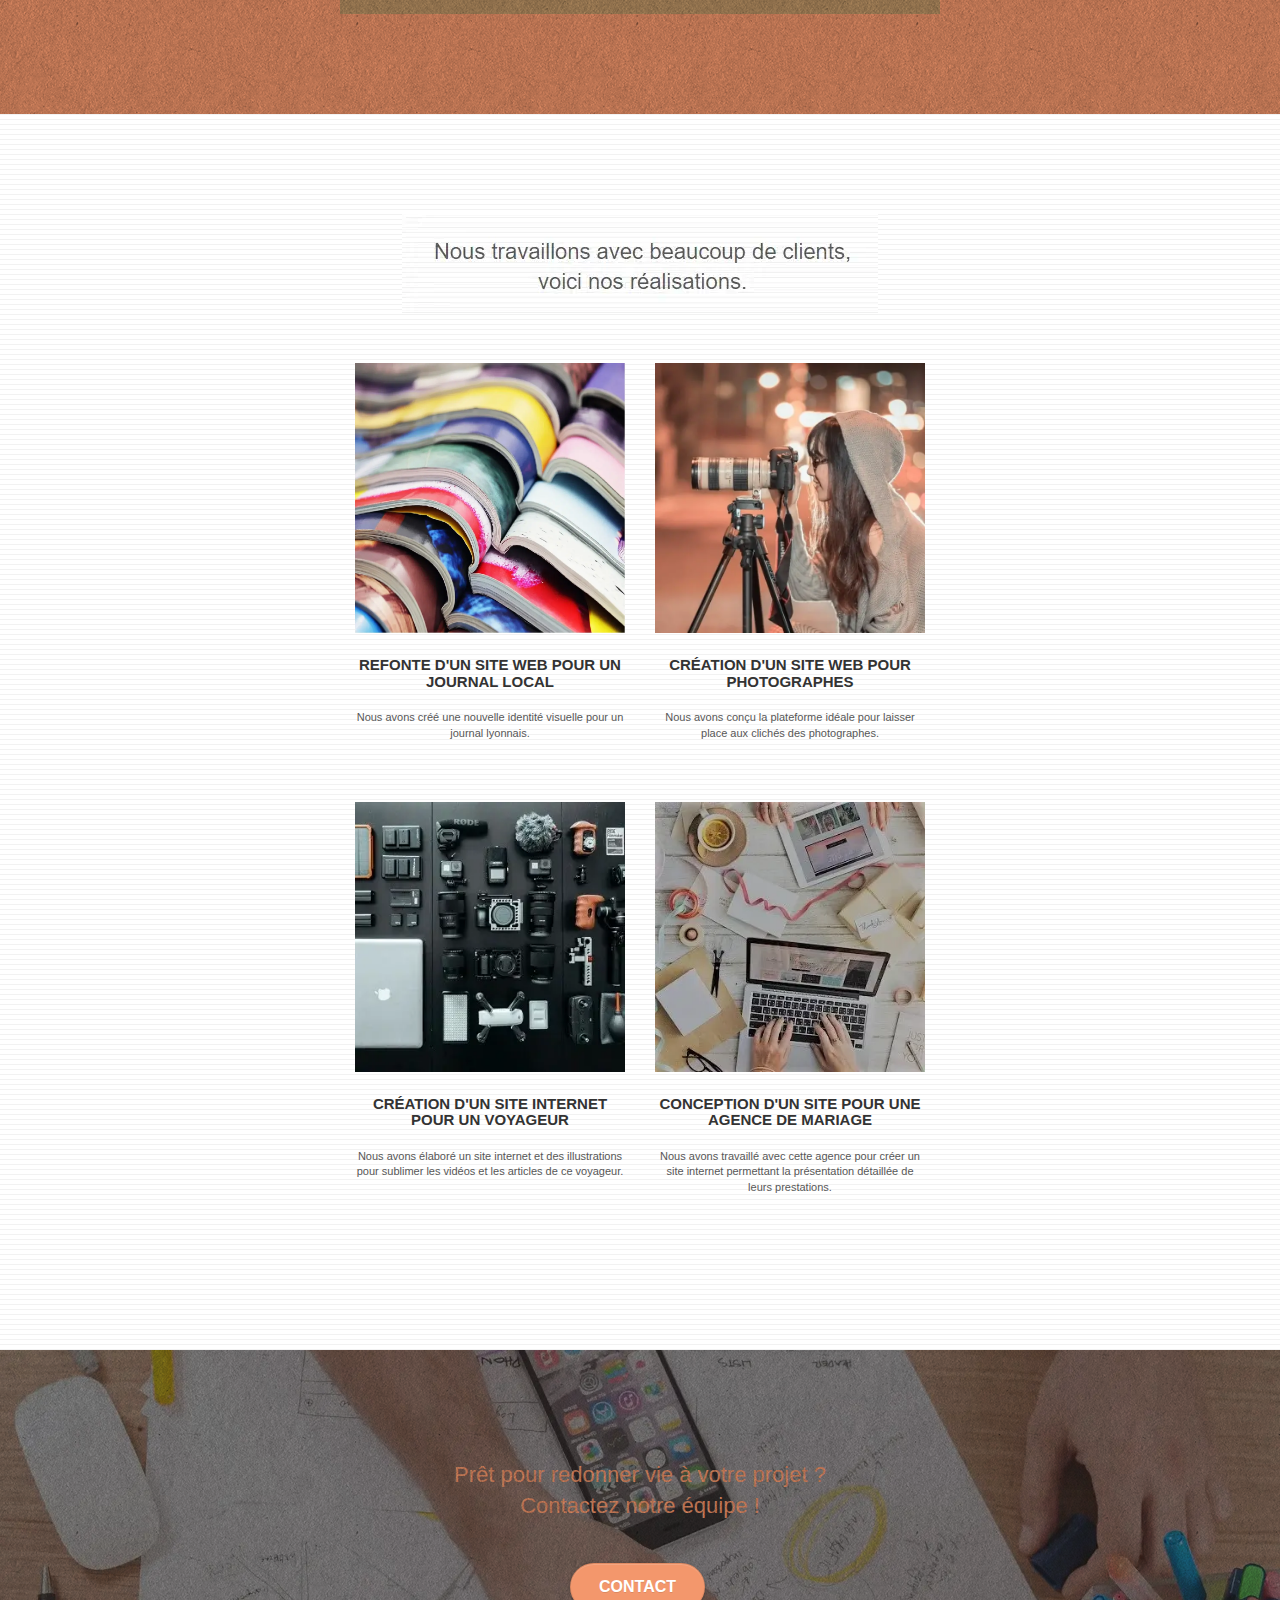
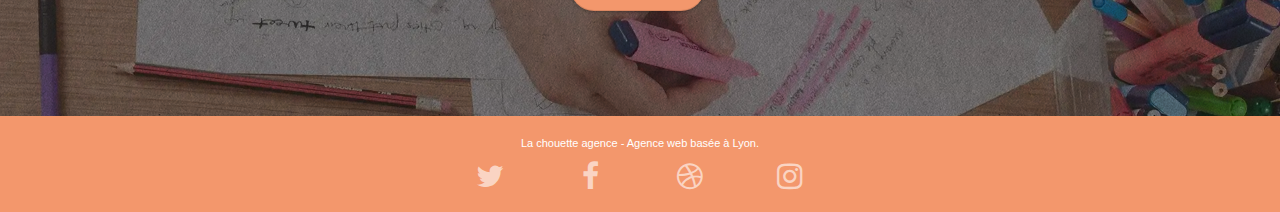
==== commit 6afc1caf: "remove div keyword" ====
--- a/index.html
+++ b/index.html
@@ -2,10 +2,7 @@
 <html lang="fr">
   <head>
     <meta charset="utf-8" />
-    <meta
-      name="keywords"
-      content="seo, google, site web, site internet, agence design paris, agence design, agence design,agence design,agence design,agence design,agence design,agence design,agence design,agence design"
-    />
+
     <meta
       name="description"
       content="La chouette agence est une grande agence de web design basée à Lyon."
@@ -40,20 +37,12 @@
         <div class="container bloc-sm">
           <nav class="navbar row">
             <div class="navbar-header">
-              <div class="keywords" style="color: #cccccc; font-size: 1px">
-                Agence web à paris, stratégie web, web design, illustrations,
-                design de site web, site web, web, internet, site internet, site
-              </div>
               <a class="navbar-brand" href="index.html"
                 ><img
                   src="img/la-chouette-agence.webp"
                   alt="paris web design logo agence web meilleure agence"
                   height="40"
               /></a>
-              <div class="keywords" style="color: #cccccc; font-size: 1px">
-                Agence web à paris, stratégie web, web design, illustrations,
-                design de site web, site web, web, internet, site internet, site
-              </div>
               <button
                 id="nav-toggle"
                 type="button"
@@ -421,11 +410,6 @@
                     ></a>
                   </div>
                 </div>
-                <div class="keywords" style="color: #f3976c">
-                  Agence web à paris, stratégie web, web design, illustrations,
-                  design de site web, site web, web, internet, site internet,
-                  site
-                </div>
               </div>
             </div>
           </div>
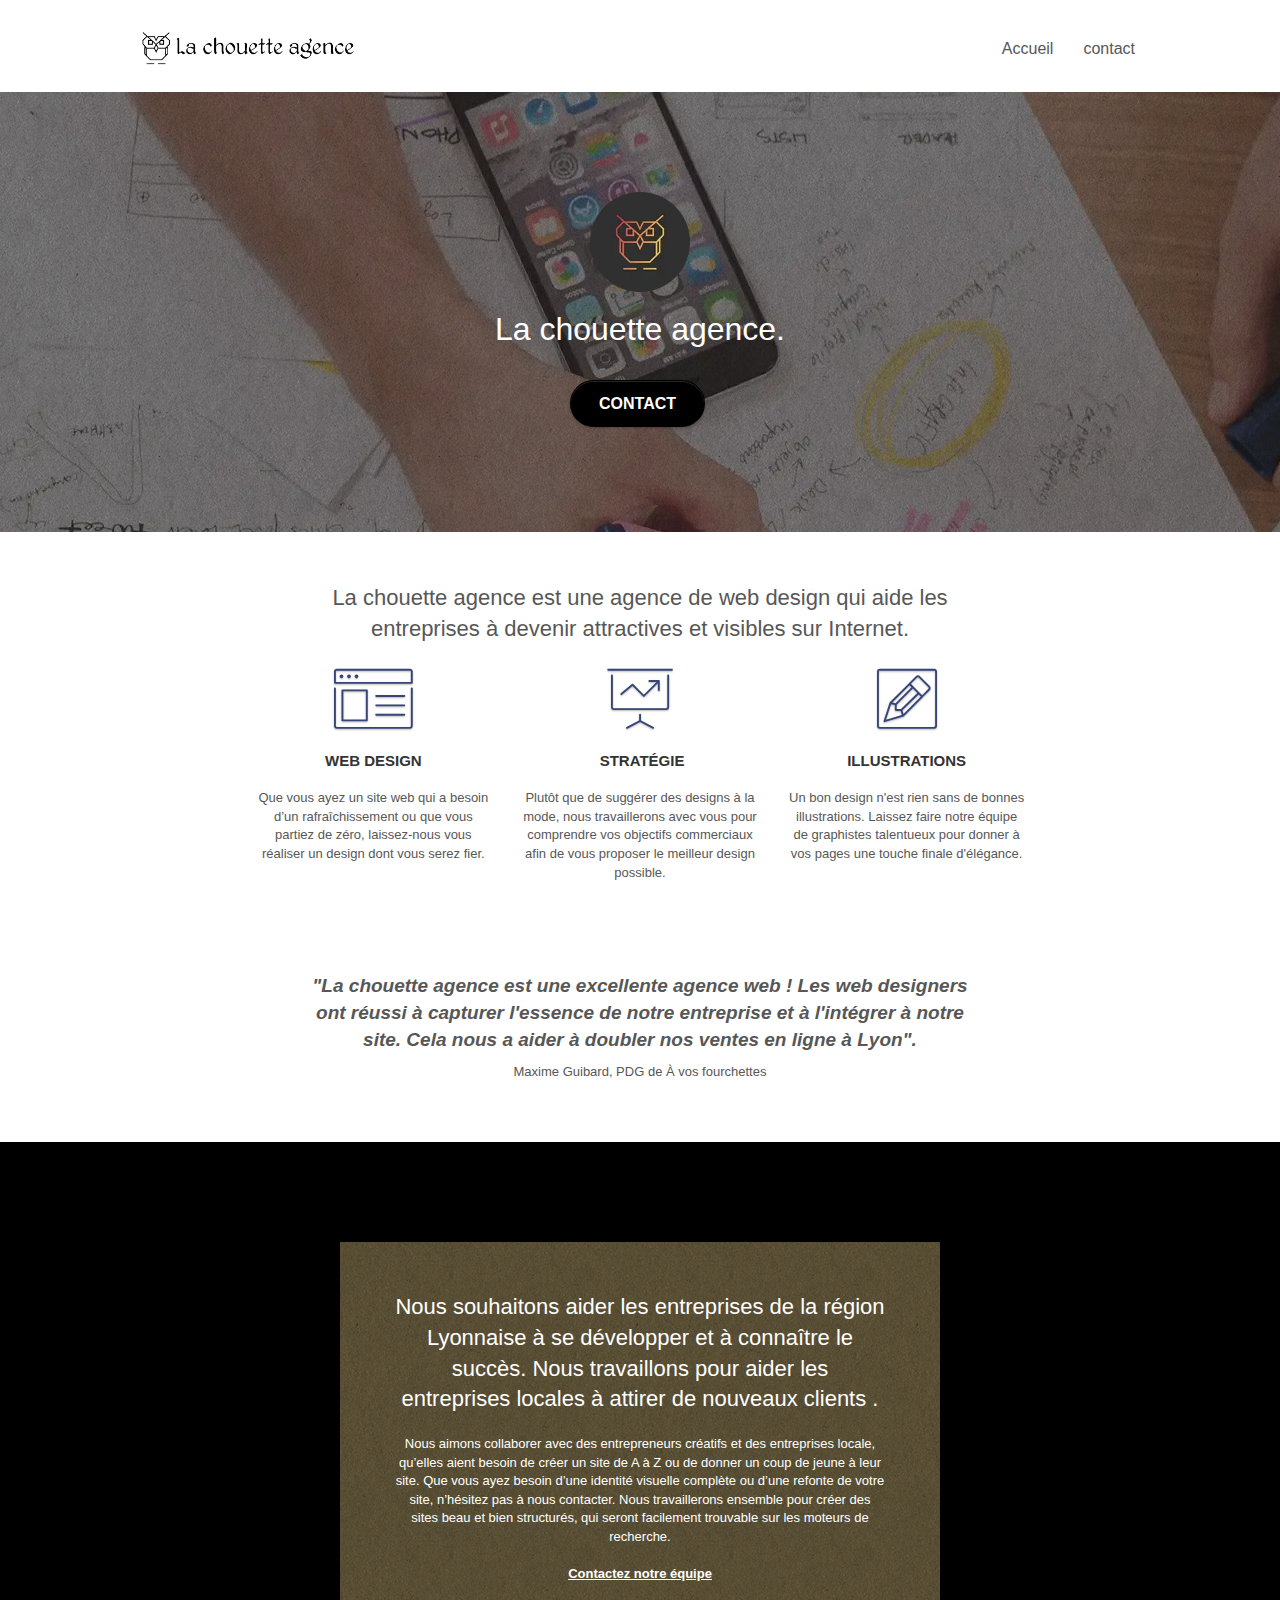
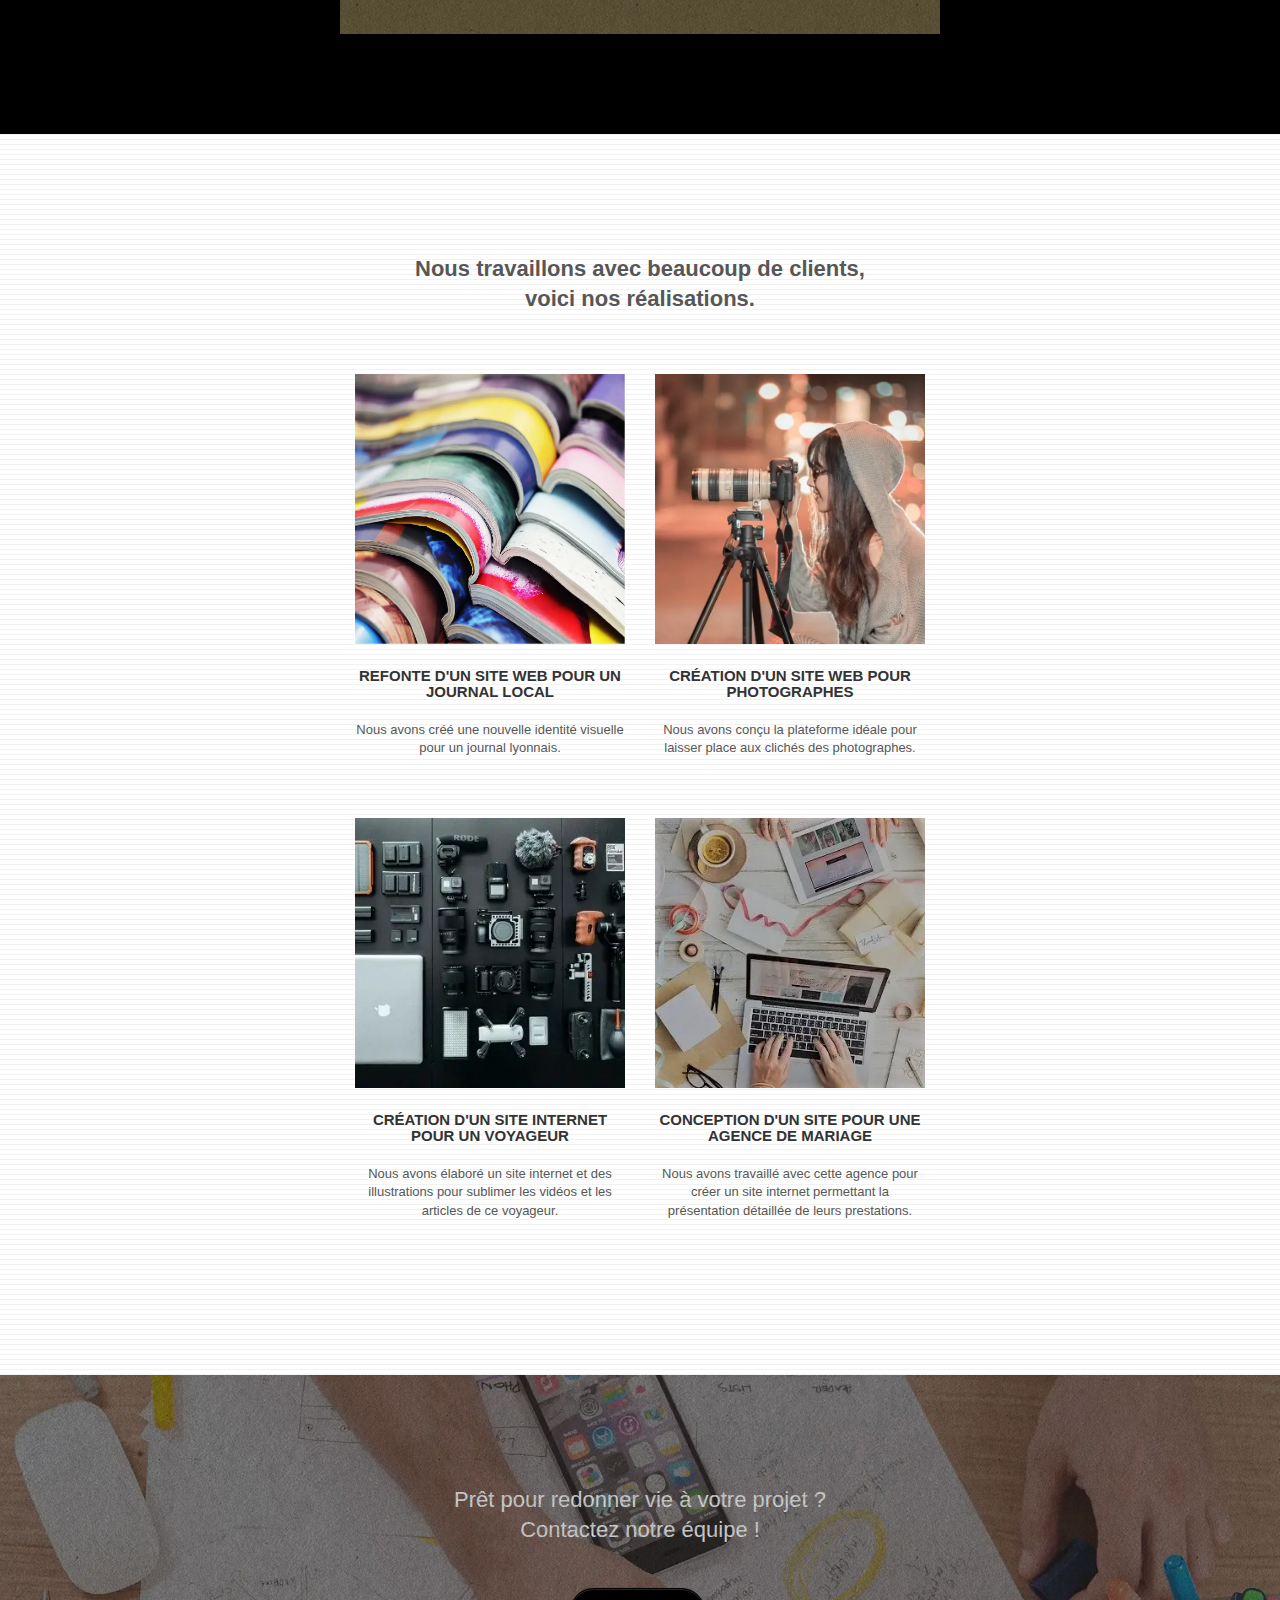
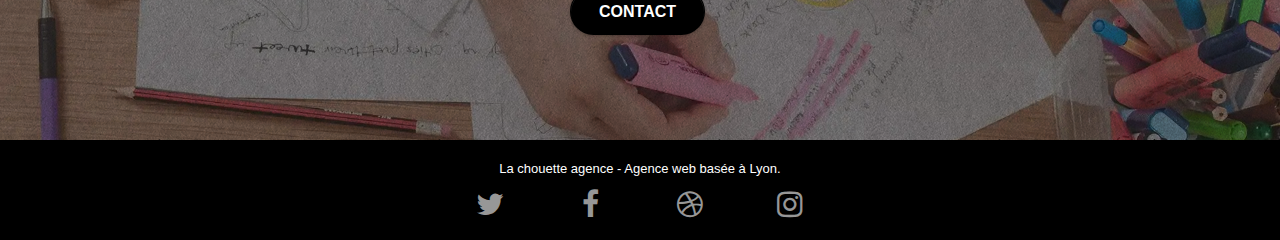
==== commit 02344335: "erreur contraste" ====
--- a/index.html
+++ b/index.html
@@ -16,8 +16,7 @@
     <link rel="stylesheet" type="text/css" href="style.css" />
     <link rel="stylesheet" type="text/css" href="./css/font-awesome.css" />
     <link rel="stylesheet" type="text/css" href="./css/et-line.css" />
-
-    <script defer src="./js/jquery-2.1.0.js"></script>
+     <script defer src="./js/jquery-2.1.0.js"></script>
     <script defer src="./js/bootstrap.js"></script>
     <script defer src="./js/blocs.js"></script>
     <script defer src="./js/jquery.touchSwipe.js" defer></script>
@@ -40,7 +39,7 @@
               <a class="navbar-brand" href="index.html"
                 ><img
                   src="img/la-chouette-agence.webp"
-                  alt="paris web design logo agence web meilleure agence"
+                  alt="Bannière - La chouette agence"
                   height="40"
               /></a>
               <button
@@ -62,7 +61,7 @@
                 </li>
                 <li></li>
                 <li>
-                  <a href="page2.html">page2 &gt;</a>
+                  <a href="contact.html">contact</a>
                 </li>
               </ul>
             </div>
@@ -92,14 +91,14 @@
                 src="img/logo.webp"
                 class="center-block image-resize-mode"
                 width="100"
-                alt="La chouette agence, agence web paris, création logo paris"
+                alt="Logo - La chouette agence"
               />
               <h1 class="text-center hero-bloc-text tc-white">
                 La chouette agence.
               </h1>
               <div class="text-center">
                 <a
-                  href="page2.html"
+                  href="contact.html"
                   class="
                     btn btn-lg btn-clean btn-rd
                     cta-hero
@@ -120,10 +119,10 @@
         <div class="container bloc-md">
           <div class="row">
             <div class="col-sm-12 text-center">
-              <img
-                alt="agence web, agence web paris, web design paris, stratégie web"
-                src="img/title.webp"
-              />
+              <p class="slogan">
+                La chouette agence est une agence de web design qui aide les
+                entreprises à devenir attractives et visibles sur Internet.
+              </p>
             </div>
           </div>
           <div class="row voffset-lg med-width-whitespace">
@@ -187,10 +186,15 @@
           </div>
           <div class="row voffset-lg voffset">
             <div class="col-xs-12 col-md-8 col-md-offset-2 text-center">
-              <img
-                alt="agence web, agence web paris, web design paris, stratégie web"
-                src="img/citation.webp"
-              />
+              <p class="citation">
+                "La chouette agence est une excellente agence web ! Les web
+                designers ont réussi à capturer l'essence de notre entreprise
+                et à l'intégrer à notre site. Cela nous a aider à doubler nos
+                ventes en ligne à Lyon".
+              </p>
+              <p class="citation__author">
+                Maxime Guibard, PDG de À vos fourchettes
+              </p>
             </div>
           </div>
         </div>
@@ -227,7 +231,7 @@
                 votre site, n’hésitez pas à nous contacter. Nous travaillerons
                 ensemble pour créer des sites beau et bien structurés, qui
                 seront facilement trouvable sur les moteurs de recherche.
-                <br /><br /><a class="ltc-white bold-link" href="page2.html"
+                <br /><br /><a class="ltc-white bold-link" href="contact.html"
                   >Contactez notre équipe</a
                 ><br />
               </p>
@@ -245,10 +249,10 @@
         <div class="container bloc-lg">
           <div class="row">
             <div class="col-sm-12 text-center">
-              <img
-                alt="agence web, agence web paris, web design paris, stratégie web"
-                src="img/title2.webp"
-              />
+              <h2 class="portfolio__title">
+                Nous travaillons avec beaucoup de clients, <br />voici nos
+                réalisations.
+              </h2>
             </div>
           </div>
           <div class="row tight-width-whitespace portfolio-row">
@@ -261,7 +265,7 @@
                 data-frame="snapshot-lb"
                 ><img
                   src="img/1.webp"
-                  alt="paris web design logo agence web meilleure agence et refonte site web journal"
+                  alt="Image de la refonte d'un site web pour un journal local"
                   class="img-responsive portfolio-thumb"
               /></a>
               <h3 class="mg-md text-center">
@@ -282,7 +286,7 @@
                 ><img
                   src="img/2.webp"
                   class="img-responsive portfolio-thumb"
-                  alt="paris web design logo agence web meilleure agence, Création d'un site web pour photographes"
+                  alt="Photo création d'un site web pour photographes"
               /></a>
               <h3 class="mg-md text-center">
                 Création d'un site web pour photographes
@@ -304,7 +308,7 @@
                 ><img
                   src="img/3.webp"
                   class="img-responsive portfolio-thumb"
-                  alt="paris web design logo agence web meilleure agence, Création d'un site web pour voyageur"
+                  alt="Création d'un site web pour voyageur"
               /></a>
               <h3 class="mg-md text-center">
                 Création d'un site internet pour un voyageur
@@ -324,7 +328,7 @@
                 ><img
                   src="img/4.webp"
                   class="img-responsive portfolio-thumb"
-                  alt="paris web design logo agence web meilleure agence, Création d'un site web pour agence de mariage"
+                  alt="Création d'un site web pour agence de mariage"
               /></a>
               <h3 class="mg-md text-center">
                 Conception d'un site pour une agence de mariage
@@ -360,7 +364,7 @@
             </h2>
             <div class="col-sm-12 text-center">
               <a
-                href="page2.html"
+                href="contact.html"
                 class="
                   btn btn-atomic-tangerine btn-clean btn-rd btn-lg
                   cta-hero
--- a/style.css
+++ b/style.css
@@ -23,7 +23,6 @@
   top: 0;
   bottom: 0;
   width: 100%;
-  z-index: 100000;
   background: #ffffff url("img/pageload-spinner.gif") no-repeat center center;
 }
 
@@ -135,6 +134,30 @@
 .d-bloc p a {
   color: rgba(255, 255, 255, 0.6);
 }
+.citation {
+  font-size: 19px;
+  font-weight: bold;
+  font-style: italic;
+ 
+}
+
+.citation-author {
+  font-size: 14px;
+  font-weight: bold;
+ 
+}
+.slogan {
+  font-size: 22px;
+  max-width: 700px;
+  margin: auto;
+}
+.portfolio__title {
+  font-weight: 700;
+  font-size: 22px;
+  line-height: 30px;
+  text-transform: initial ;
+}
+
 
 .d-bloc .a-btn:hover,
 .d-bloc .navbar a:hover,
@@ -517,8 +540,6 @@
   position: fixed;
   bottom: 20px;
   right: 20px;
-  opacity: 0;
-  z-index: 500;
   transition: all 0.3s ease-in-out;
 }
 
@@ -679,7 +700,7 @@
 }
 
 p {
-  font-size: 11px;
+  font-size: 13px;
 }
 
 .tight-width-whitespace {
@@ -771,40 +792,40 @@
 .bgc-dark-slate-blue {
   background-color: #364577;
 }
-
 .bgc-atomic-tangerine {
-  background-color: #f3976c;
+  background-color: black !important;
 }
 
 .tc-white {
-  color: #f3976c !important;
+  color: white !important;
 }
 
 .btn-atomic-tangerine {
-  background: #f3976c;
-  color: #ffffff !important;
+  background: #000000;
+  color: #FFFFFF!important;
 }
 
 .btn-atomic-tangerine:hover {
-  background: #c27956 !important;
-  color: #ffffff !important;
+  background: white!important;
+  color: black!important;
 }
 
 .ltc-white {
-  color: #ffffff !important;
+  color: #FFFFFF!important;
 }
 
 .ltc-white:hover {
-  color: #cccccc !important;
+  color: #cccccc!important;
 }
 
 .ltc-atomic-tangerine {
-  color: #f3976c !important;
+  color: #F3976C!important;
 }
 
 .ltc-atomic-tangerine:hover {
-  color: #c27956 !important;
-}
+  color: #c27956!important;
+}
+
 
 .icon-dark-slate-blue {
   color: #364577 !important;
@@ -1000,9 +1021,6 @@
   .a-block {
     padding: 0 10px;
   }
-  .btn-dwn {
-    display: none;
-  }
   .voffset {
     margin-top: 5px;
   }
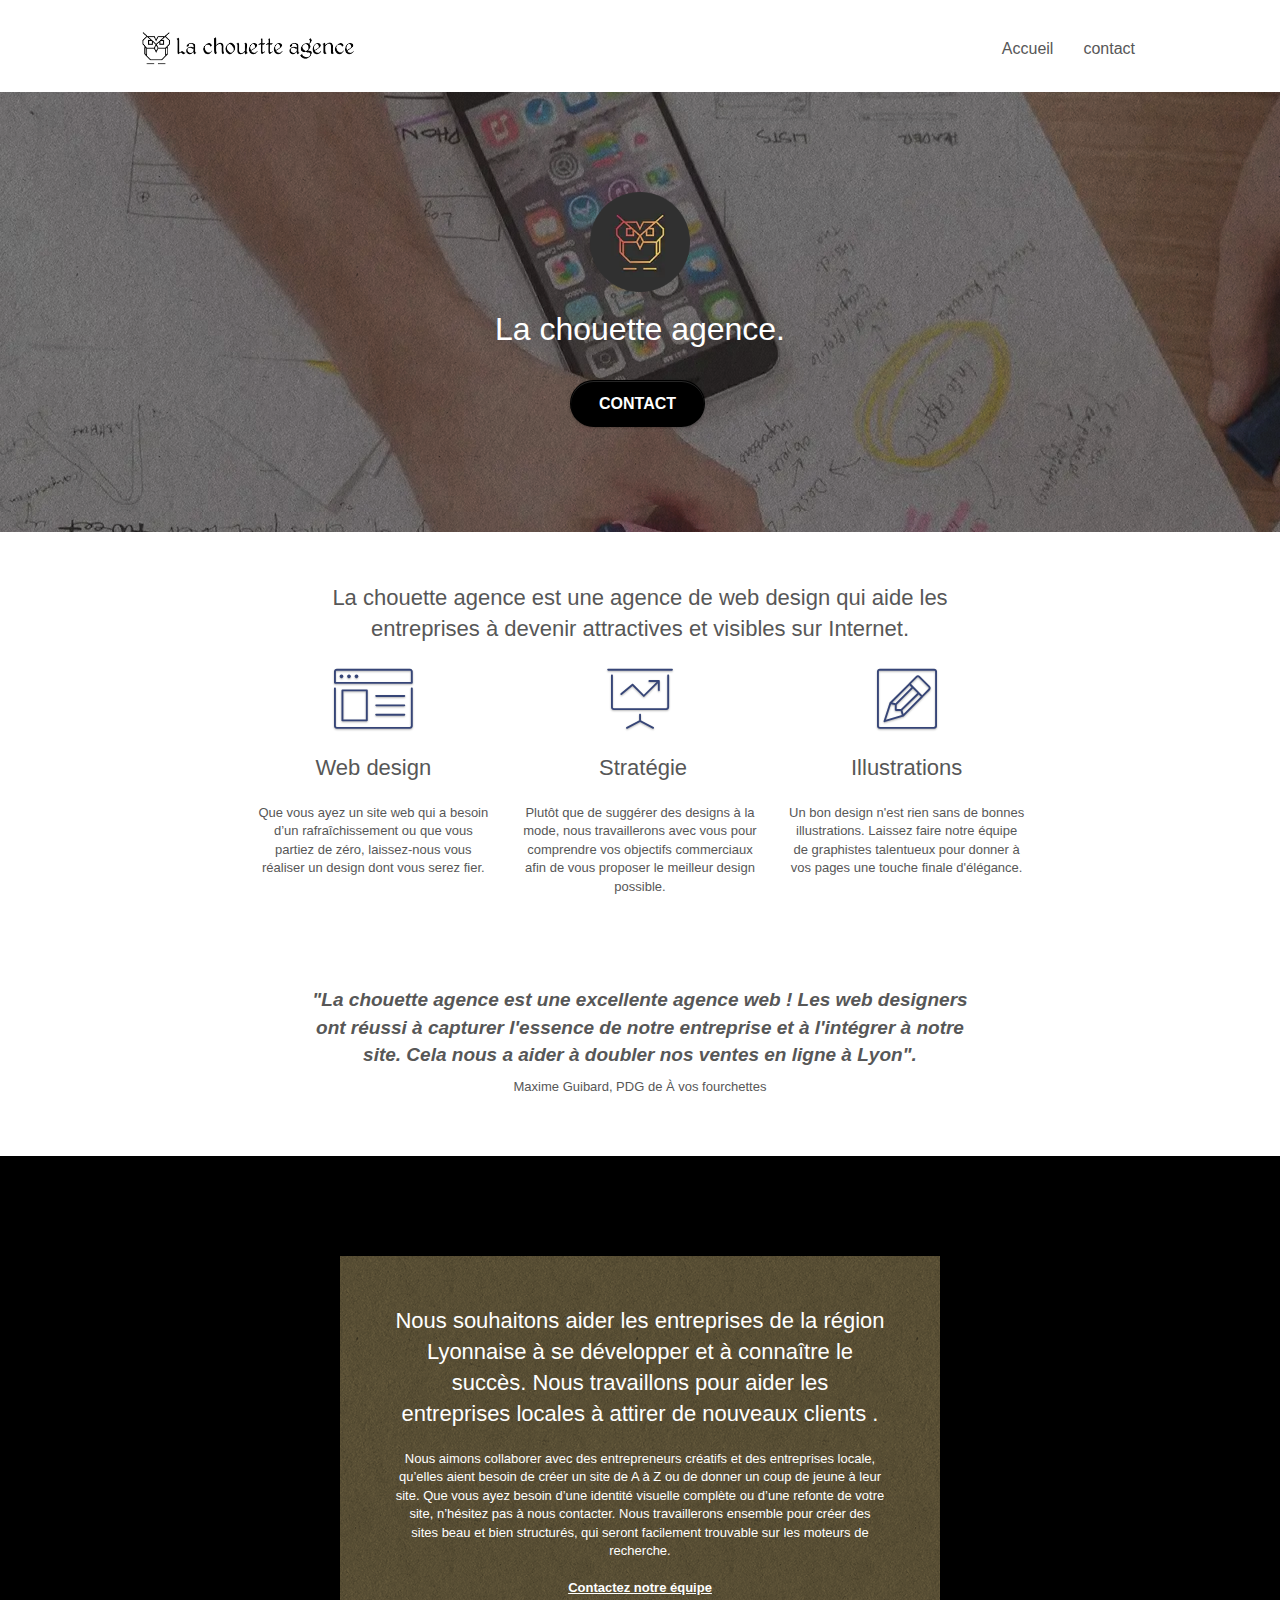
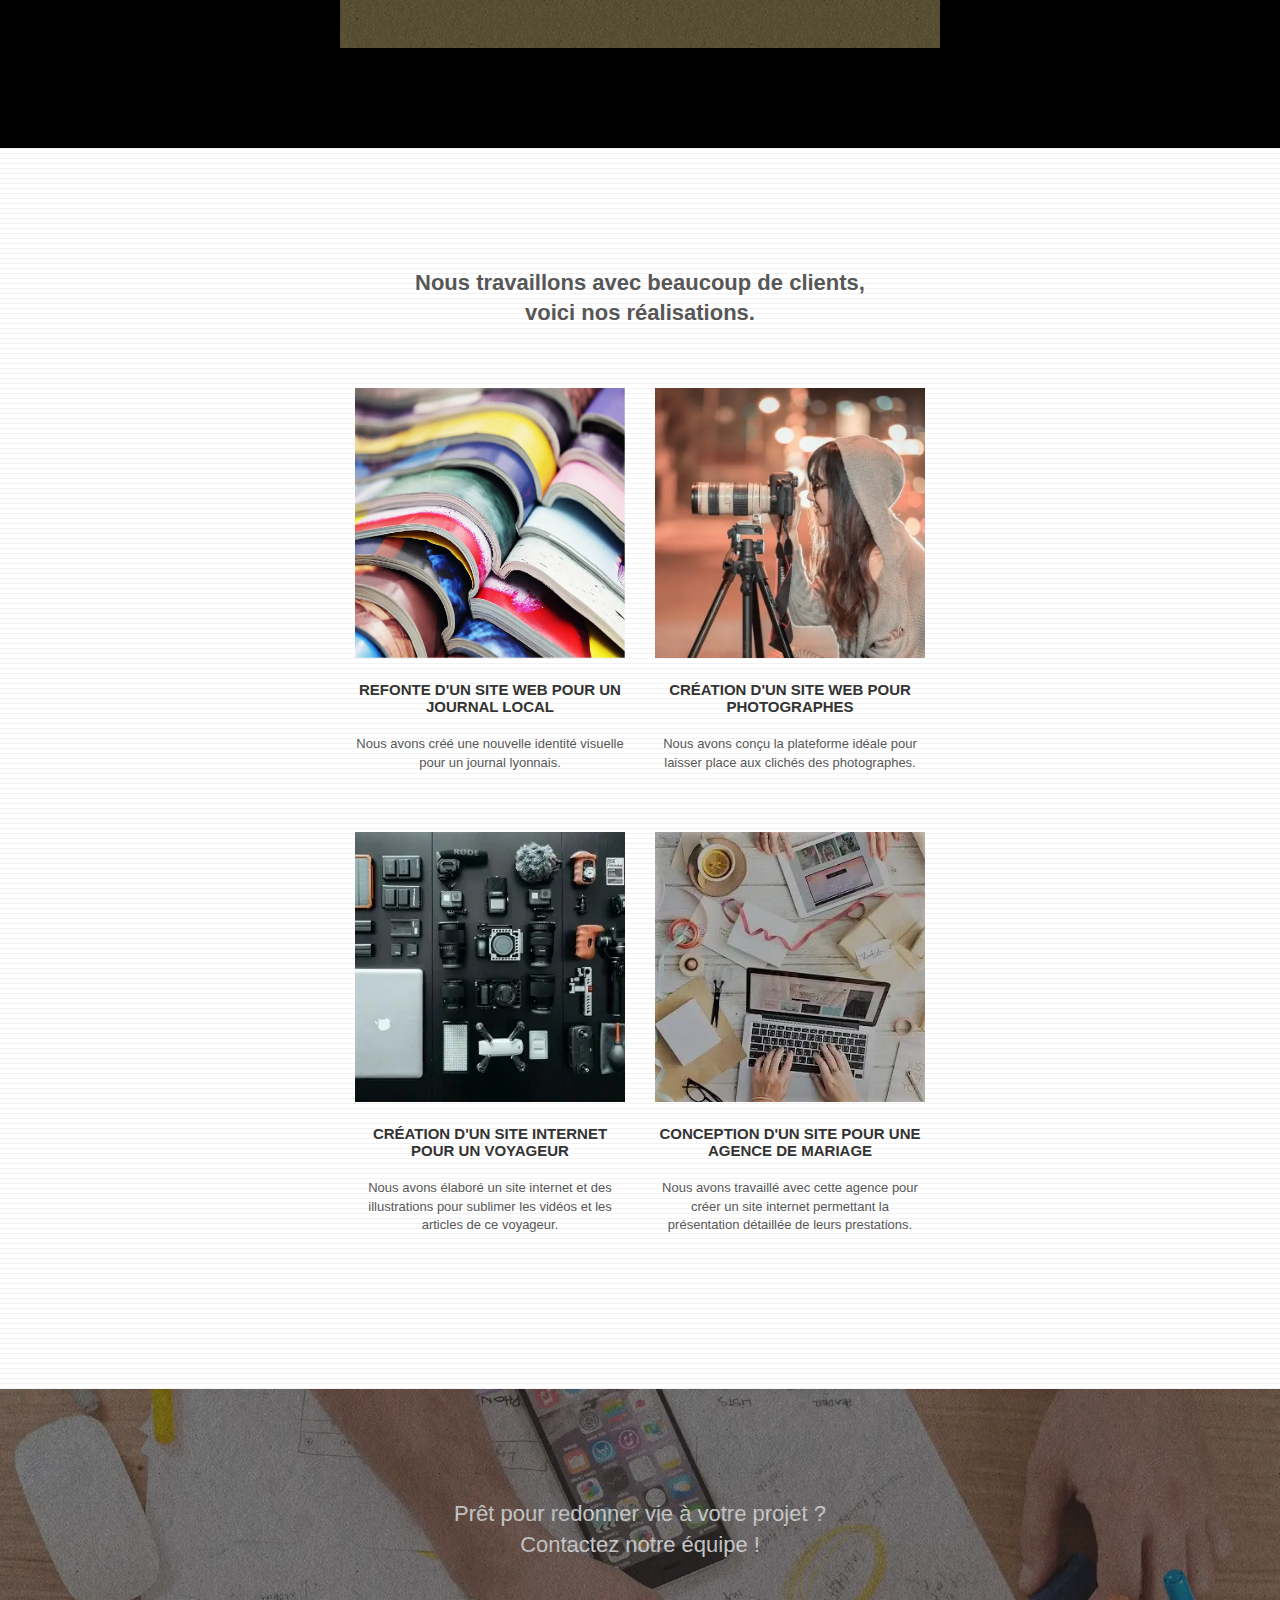
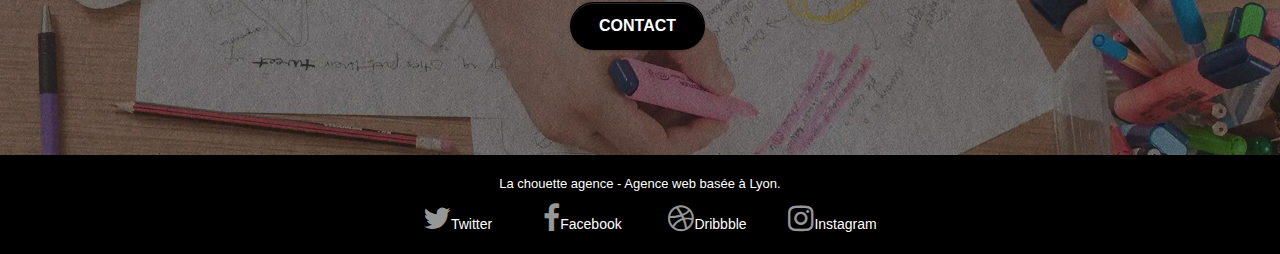
==== commit 10282aa7: "accessibilité" ====
--- a/index.html
+++ b/index.html
@@ -16,7 +16,7 @@
     <link rel="stylesheet" type="text/css" href="style.css" />
     <link rel="stylesheet" type="text/css" href="./css/font-awesome.css" />
     <link rel="stylesheet" type="text/css" href="./css/et-line.css" />
-     <script defer src="./js/jquery-2.1.0.js"></script>
+    <script defer src="./js/jquery-2.1.0.js"></script>
     <script defer src="./js/bootstrap.js"></script>
     <script defer src="./js/blocs.js"></script>
     <script defer src="./js/jquery.touchSwipe.js" defer></script>
@@ -32,7 +32,7 @@
     <!-- Principal conteneur -->
     <div class="page-container">
       <!-- bloc-0 -->
-      <div class="bloc bgc-white l-bloc" id="bloc-0">
+      <header class="bloc bgc-white l-bloc" id="bloc-0">
         <div class="container bloc-sm">
           <nav class="navbar row">
             <div class="navbar-header">
@@ -59,7 +59,6 @@
                 <li>
                   <a href="index.html">Accueil</a>
                 </li>
-                <li></li>
                 <li>
                   <a href="contact.html">contact</a>
                 </li>
@@ -67,318 +66,322 @@
             </div>
           </nav>
         </div>
-      </div>
+      </header>
       <!-- bloc-0 END -->
 
       <!-- bloc-1-presentation -->
-      <div
-        class="
-          bloc
-          bgc-dark-slate-blue
-          bg-banniere
-          d-bloc
-          bg-t-edge
-          bloc-bg-texture
-          texture-paper
-          b-parallax
-        "
-        id="bloc-1-hero"
-      >
-        <div class="container bloc-lg">
-          <div class="row tight-width-whitespace">
-            <div class="col-sm-12">
-              <img
-                src="img/logo.webp"
-                class="center-block image-resize-mode"
-                width="100"
-                alt="Logo - La chouette agence"
-              />
-              <h1 class="text-center hero-bloc-text tc-white">
-                La chouette agence.
-              </h1>
-              <div class="text-center">
+      <main>
+        <section
+          class="
+            bloc
+            bgc-dark-slate-blue
+            bg-banniere
+            d-bloc
+            bg-t-edge
+            bloc-bg-texture
+            texture-paper
+            b-parallax
+          "
+          id="bloc-1-hero"
+        >
+          <div class="container bloc-lg">
+            <div class="row tight-width-whitespace">
+              <div class="col-sm-12">
+                <img
+                  src="img/logo.webp"
+                  class="center-block image-resize-mode"
+                  width="100"
+                  alt="Logo - La chouette agence"
+                />
+                <h1 class="text-center hero-bloc-text tc-white">
+                  La chouette agence.
+                </h1>
+                <div class="text-center">
+                  <a
+                    href="contact.html"
+                    class="
+                      btn btn-lg btn-clean btn-rd
+                      cta-hero
+                      btn-atomic-tangerine
+                    "
+                    id="cta-hero"
+                    >Contact</a
+                  >
+                </div>
+              </div>
+            </div>
+          </div>
+        <section/>
+        <!-- bloc-1-presentation END -->
+
+        <!-- bloc-2-services -->
+        <section class="bloc bgc-white l-bloc" id="bloc-2-services">
+          <div class="container bloc-md">
+            <div class="row">
+              <div class="col-sm-12 text-center">
+                <p class="slogan">
+                  La chouette agence est une agence de web design qui aide les
+                  entreprises à devenir attractives et visibles sur Internet.
+                </p>
+              </div>
+            </div>
+            <div class="row voffset-lg med-width-whitespace">
+              <div class="col-sm-4">
+                <div class="text-center">
+                  <span
+                    class="
+                      et-icon-browser
+                      sm-shadow
+                      icon-dark-slate-blue
+                      icons
+                      icon-lg
+                    "
+                  ></span>
+                </div>
+                <h2 class="mg-md text-center">Web design</h2>
+                <p class="text-center">
+                  Que vous ayez un site web qui a besoin d&rsquo;un
+                  rafraîchissement ou que vous partiez de zéro, laissez-nous
+                  vous réaliser un design dont vous serez fier.
+                </p>
+              </div>
+              <div class="col-sm-4">
+                <div class="text-center">
+                  <span
+                    class="
+                      et-icon-presentation
+                      sm-shadow
+                      icon-dark-slate-blue
+                      icons
+                      icon-lg
+                    "
+                  ></span>
+                </div>
+                <h2 class="mg-md text-center">&nbsp;Stratégie</h2>
+                <p class="text-center">
+                  Plutôt que de suggérer des designs à la mode, nous
+                  travaillerons avec vous pour comprendre vos objectifs
+                  commerciaux afin de vous proposer le meilleur design
+                  possible.<br />
+                </p>
+              </div>
+              <div class="col-sm-4">
+                <div class="text-center">
+                  <span
+                    class="
+                      et-icon-edit
+                      sm-shadow
+                      icon-dark-slate-blue
+                      icons
+                      icon-lg
+                    "
+                  ></span>
+                </div>
+                <h2 class="mg-md text-center">Illustrations</h2>
+                <p class="text-center">
+                  Un bon design n'est rien sans de bonnes illustrations. Laissez
+                  faire notre équipe de graphistes talentueux pour donner à vos
+                  pages une touche finale d'élégance.
+                </p>
+              </div>
+            </div>
+            <div class="row voffset-lg voffset">
+              <div class="col-xs-12 col-md-8 col-md-offset-2 text-center">
+                <p class="citation">
+                  "La chouette agence est une excellente agence web ! Les web
+                  designers ont réussi à capturer l'essence de notre entreprise
+                  et à l'intégrer à notre site. Cela nous a aider à doubler nos
+                  ventes en ligne à Lyon".
+                </p>
+                <p class="citation__author">
+                  Maxime Guibard, PDG de À vos fourchettes
+                </p>
+              </div>
+            </div>
+          </div>
+        </section>
+        <!-- bloc-2-services END -->
+
+        <!-- bloc-3-what-i-do -->
+        <section
+          class="
+            bloc
+            tc-white
+            bgc-atomic-tangerine
+            bg-presentation
+            d-bloc
+            bloc-bg-texture
+            texture-paper
+            b-parallax
+          "
+          id="bloc-3-what-i-do"
+        >
+          <div class="container bloc-lg">
+            <div class="row tight-width-whitespace black-background">
+              <div class="col-sm-12">
+                <h2 class="mg-md text-center tc-white">
+                  Nous souhaitons aider les entreprises de la région Lyonnaise à
+                  se développer et à connaître le succès. Nous travaillons pour
+                  aider les entreprises locales à attirer de nouveaux clients
+                  .<br />
+                </h2>
+                <p class="text-center white">
+                  Nous aimons collaborer avec des entrepreneurs créatifs et des
+                  entreprises locale, qu’elles aient besoin de créer un site de
+                  A à Z ou de donner un coup de jeune à leur site. Que vous ayez
+                  besoin d’une identité visuelle complète ou d’une refonte de
+                  votre site, n’hésitez pas à nous contacter. Nous travaillerons
+                  ensemble pour créer des sites beau et bien structurés, qui
+                  seront facilement trouvable sur les moteurs de recherche.
+                  <br /><br /><a class="ltc-white bold-link" href="contact.html"
+                    >Contactez notre équipe</a
+                  ><br />
+                </p>
+              </div>
+            </div>
+          </div>
+        <section/>
+        <!-- bloc-3-what-i-do END -->
+
+        <!-- bloc-4-portfolio -->
+        <section
+          class="bloc bgc-white bg-lines-h2-bg bg-repeat l-bloc"
+          id="bloc-4-portfolio"
+        >
+          <div class="container bloc-lg">
+            <div class="row">
+              <div class="col-sm-12 text-center">
+                <h2 class="portfolio__title">
+                  Nous travaillons avec beaucoup de clients, <br />voici nos
+                  réalisations.
+                </h2>
+              </div>
+            </div>
+            <div class="row tight-width-whitespace portfolio-row">
+              <div class="col-sm-6">
+                <a
+                  href="#"
+                  data-lightbox="img/1.webp"
+                  data-gallery-id="gallery-1"
+                  data-caption="Refonte d'un site web pour un journal local"
+                  data-frame="snapshot-lb"
+                  ><img
+                    src="img/1.webp"
+                    alt="Image de la refonte d'un site web pour un journal local"
+                    class="img-responsive portfolio-thumb"
+                /></a>
+                <h3 class="mg-md text-center">
+                  Refonte d'un site web pour un journal local
+                </h3>
+                <p class="text-center">
+                  Nous avons créé une nouvelle identité visuelle pour un journal
+                  lyonnais.
+                </p>
+              </div>
+              <div class="col-sm-6">
+                <a
+                  href="#"
+                  data-lightbox="img/2.webp"
+                  data-gallery-id="gallery-1"
+                  data-caption="Création d'un site web pour photographes"
+                  data-frame="snapshot-lb"
+                  ><img
+                    src="img/2.webp"
+                    class="img-responsive portfolio-thumb"
+                    alt="Photo création d'un site web pour photographes"
+                /></a>
+                <h3 class="mg-md text-center">
+                  Création d'un site web pour photographes
+                </h3>
+                <p class="text-center">
+                  Nous avons conçu la plateforme idéale pour laisser place aux
+                  clichés des photographes.
+                </p>
+              </div>
+            </div>
+            <div class="row tight-width-whitespace portfolio-row">
+              <div class="col-sm-6">
+                <a
+                  href="#"
+                  data-lightbox="img/3.webp"
+                  data-gallery-id="gallery-1"
+                  data-caption="Création d'un site internet pour un voyageur"
+                  data-frame="snapshot-lb"
+                  ><img
+                    src="img/3.webp"
+                    class="img-responsive portfolio-thumb"
+                    alt="Création d'un site web pour voyageur"
+                /></a>
+                <h3 class="mg-md text-center">
+                  Création d'un site internet pour un voyageur
+                </h3>
+                <p class="text-center">
+                  Nous avons élaboré un site internet et des illustrations pour
+                  sublimer les vidéos et les articles de ce voyageur.
+                </p>
+              </div>
+              <div class="col-sm-6">
+                <a
+                  href="#"
+                  data-lightbox="img/4.webp"
+                  data-gallery-id="gallery-1"
+                  data-caption="Conception d'un site pour une agence de mariage"
+                  data-frame="snapshot-lb"
+                  ><img
+                    src="img/4.webp"
+                    class="img-responsive portfolio-thumb"
+                    alt="Création d'un site web pour agence de mariage"
+                /></a>
+                <h3 class="mg-md text-center">
+                  Conception d'un site pour une agence de mariage
+                </h3>
+                <p class="text-center">
+                  Nous avons travaillé avec cette agence pour créer un site
+                  internet permettant la présentation détaillée de leurs
+                  prestations.
+                </p>
+              </div>
+            </div>
+          </div>
+        <section/>
+        <!-- bloc-4-portfolio END -->
+
+        <!-- bloc-5-cta -->
+        <section
+          class="
+            bloc
+            bgc-dark-slate-blue
+            bg-banniere
+            d-bloc
+            bloc-bg-texture
+            texture-paper
+          "
+          id="bloc-5-cta"
+        >
+          <div class="container bloc-lg">
+            <div class="row">
+              <h2 class="mg-md text-center tc-white">
+                Prêt pour redonner vie à votre projet ?<br />Contactez notre
+                équipe !
+              </h2>
+              <div class="col-sm-12 text-center">
                 <a
                   href="contact.html"
                   class="
-                    btn btn-lg btn-clean btn-rd
+                    btn btn-atomic-tangerine btn-clean btn-rd btn-lg
                     cta-hero
-                    btn-atomic-tangerine
                   "
-                  id="cta-hero"
                   >Contact</a
                 >
               </div>
             </div>
           </div>
-        </div>
-      </div>
-      <!-- bloc-1-presentation END -->
-
-      <!-- bloc-2-services -->
-      <div class="bloc bgc-white l-bloc" id="bloc-2-services">
-        <div class="container bloc-md">
-          <div class="row">
-            <div class="col-sm-12 text-center">
-              <p class="slogan">
-                La chouette agence est une agence de web design qui aide les
-                entreprises à devenir attractives et visibles sur Internet.
-              </p>
-            </div>
-          </div>
-          <div class="row voffset-lg med-width-whitespace">
-            <div class="col-sm-4">
-              <div class="text-center">
-                <span
-                  class="
-                    et-icon-browser
-                    sm-shadow
-                    icon-dark-slate-blue
-                    icons
-                    icon-lg
-                  "
-                ></span>
-              </div>
-              <h3 class="mg-md text-center">Web design</h3>
-              <p class="text-center">
-                Que vous ayez un site web qui a besoin d&rsquo;un
-                rafraîchissement ou que vous partiez de zéro, laissez-nous vous
-                réaliser un design dont vous serez fier.
-              </p>
-            </div>
-            <div class="col-sm-4">
-              <div class="text-center">
-                <span
-                  class="
-                    et-icon-presentation
-                    sm-shadow
-                    icon-dark-slate-blue
-                    icons
-                    icon-lg
-                  "
-                ></span>
-              </div>
-              <h3 class="mg-md text-center">&nbsp;Stratégie</h3>
-              <p class="text-center">
-                Plutôt que de suggérer des designs à la mode, nous travaillerons
-                avec vous pour comprendre vos objectifs commerciaux afin de vous
-                proposer le meilleur design possible.<br />
-              </p>
-            </div>
-            <div class="col-sm-4">
-              <div class="text-center">
-                <span
-                  class="
-                    et-icon-edit
-                    sm-shadow
-                    icon-dark-slate-blue
-                    icons
-                    icon-lg
-                  "
-                ></span>
-              </div>
-              <h3 class="mg-md text-center">Illustrations</h3>
-              <p class="text-center">
-                Un bon design n'est rien sans de bonnes illustrations. Laissez
-                faire notre équipe de graphistes talentueux pour donner à vos
-                pages une touche finale d'élégance.
-              </p>
-            </div>
-          </div>
-          <div class="row voffset-lg voffset">
-            <div class="col-xs-12 col-md-8 col-md-offset-2 text-center">
-              <p class="citation">
-                "La chouette agence est une excellente agence web ! Les web
-                designers ont réussi à capturer l'essence de notre entreprise
-                et à l'intégrer à notre site. Cela nous a aider à doubler nos
-                ventes en ligne à Lyon".
-              </p>
-              <p class="citation__author">
-                Maxime Guibard, PDG de À vos fourchettes
-              </p>
-            </div>
-          </div>
-        </div>
-      </div>
-      <!-- bloc-2-services END -->
-
-      <!-- bloc-3-what-i-do -->
-      <div
-        class="
-          bloc
-          tc-white
-          bgc-atomic-tangerine
-          bg-presentation
-          d-bloc
-          bloc-bg-texture
-          texture-paper
-          b-parallax
-        "
-        id="bloc-3-what-i-do"
-      >
-        <div class="container bloc-lg">
-          <div class="row tight-width-whitespace black-background">
-            <div class="col-sm-12">
-              <h2 class="mg-md text-center tc-white">
-                Nous souhaitons aider les entreprises de la région Lyonnaise à
-                se développer et à connaître le succès. Nous travaillons pour
-                aider les entreprises locales à attirer de nouveaux clients .<br />
-              </h2>
-              <p class="text-center white">
-                Nous aimons collaborer avec des entrepreneurs créatifs et des
-                entreprises locale, qu’elles aient besoin de créer un site de A
-                à Z ou de donner un coup de jeune à leur site. Que vous ayez
-                besoin d’une identité visuelle complète ou d’une refonte de
-                votre site, n’hésitez pas à nous contacter. Nous travaillerons
-                ensemble pour créer des sites beau et bien structurés, qui
-                seront facilement trouvable sur les moteurs de recherche.
-                <br /><br /><a class="ltc-white bold-link" href="contact.html"
-                  >Contactez notre équipe</a
-                ><br />
-              </p>
-            </div>
-          </div>
-        </div>
-      </div>
-      <!-- bloc-3-what-i-do END -->
-
-      <!-- bloc-4-portfolio -->
-      <div
-        class="bloc bgc-white bg-lines-h2-bg bg-repeat l-bloc"
-        id="bloc-4-portfolio"
-      >
-        <div class="container bloc-lg">
-          <div class="row">
-            <div class="col-sm-12 text-center">
-              <h2 class="portfolio__title">
-                Nous travaillons avec beaucoup de clients, <br />voici nos
-                réalisations.
-              </h2>
-            </div>
-          </div>
-          <div class="row tight-width-whitespace portfolio-row">
-            <div class="col-sm-6">
-              <a
-                href="#"
-                data-lightbox="img/1.webp"
-                data-gallery-id="gallery-1"
-                data-caption="Refonte d'un site web pour un journal local"
-                data-frame="snapshot-lb"
-                ><img
-                  src="img/1.webp"
-                  alt="Image de la refonte d'un site web pour un journal local"
-                  class="img-responsive portfolio-thumb"
-              /></a>
-              <h3 class="mg-md text-center">
-                Refonte d'un site web pour un journal local
-              </h3>
-              <p class="text-center">
-                Nous avons créé une nouvelle identité visuelle pour un journal
-                lyonnais.
-              </p>
-            </div>
-            <div class="col-sm-6">
-              <a
-                href="#"
-                data-lightbox="img/2.webp"
-                data-gallery-id="gallery-1"
-                data-caption="Création d'un site web pour photographes"
-                data-frame="snapshot-lb"
-                ><img
-                  src="img/2.webp"
-                  class="img-responsive portfolio-thumb"
-                  alt="Photo création d'un site web pour photographes"
-              /></a>
-              <h3 class="mg-md text-center">
-                Création d'un site web pour photographes
-              </h3>
-              <p class="text-center">
-                Nous avons conçu la plateforme idéale pour laisser place aux
-                clichés des photographes.
-              </p>
-            </div>
-          </div>
-          <div class="row tight-width-whitespace portfolio-row">
-            <div class="col-sm-6">
-              <a
-                href="#"
-                data-lightbox="img/3.webp"
-                data-gallery-id="gallery-1"
-                data-caption="Création d'un site internet pour un voyageur"
-                data-frame="snapshot-lb"
-                ><img
-                  src="img/3.webp"
-                  class="img-responsive portfolio-thumb"
-                  alt="Création d'un site web pour voyageur"
-              /></a>
-              <h3 class="mg-md text-center">
-                Création d'un site internet pour un voyageur
-              </h3>
-              <p class="text-center">
-                Nous avons élaboré un site internet et des illustrations pour
-                sublimer les vidéos et les articles de ce voyageur.
-              </p>
-            </div>
-            <div class="col-sm-6">
-              <a
-                href="#"
-                data-lightbox="img/4.webp"
-                data-gallery-id="gallery-1"
-                data-caption="Conception d'un site pour une agence de mariage"
-                data-frame="snapshot-lb"
-                ><img
-                  src="img/4.webp"
-                  class="img-responsive portfolio-thumb"
-                  alt="Création d'un site web pour agence de mariage"
-              /></a>
-              <h3 class="mg-md text-center">
-                Conception d'un site pour une agence de mariage
-              </h3>
-              <p class="text-center">
-                Nous avons travaillé avec cette agence pour créer un site
-                internet permettant la présentation détaillée de leurs
-                prestations.
-              </p>
-            </div>
-          </div>
-        </div>
-      </div>
-      <!-- bloc-4-portfolio END -->
-
-      <!-- bloc-5-cta -->
-      <div
-        class="
-          bloc
-          bgc-dark-slate-blue
-          bg-banniere
-          d-bloc
-          bloc-bg-texture
-          texture-paper
-        "
-        id="bloc-5-cta"
-      >
-        <div class="container bloc-lg">
-          <div class="row">
-            <h2 class="mg-md text-center tc-white">
-              Prêt pour redonner vie à votre projet ?<br />Contactez notre
-              équipe !
-            </h2>
-            <div class="col-sm-12 text-center">
-              <a
-                href="contact.html"
-                class="
-                  btn btn-atomic-tangerine btn-clean btn-rd btn-lg
-                  cta-hero
-                "
-                >Contact</a
-              >
-            </div>
-          </div>
-        </div>
-      </div>
+        <section/>
+      </main>
       <!-- bloc-5-cta END -->
 
       <!-- Footer - bloc-8 -->
-      <div class="bloc bgc-atomic-tangerine d-bloc" id="bloc-8">
+      <footer class="bloc bgc-atomic-tangerine d-bloc" id="bloc-8">
         <div class="container bloc-sm">
           <div class="row">
             <div class="col-sm-12">
@@ -389,36 +392,36 @@
                 <div class="col-sm-3">
                   <div class="text-center">
                     <a class="social" href="index.html"
-                      ><span class="fa fa-twitter icon-md"></span
-                    ></a>
+                      ><span class="fa fa-twitter icon-md"></span>Twitter</a
+                    >
                   </div>
                 </div>
                 <div class="col-sm-3">
                   <div class="text-center">
                     <a class="social" href="index.html"
-                      ><span class="fa fa-facebook icon-md"></span
-                    ></a>
+                      ><span class="fa fa-facebook icon-md"></span>Facebook</a
+                    >
                   </div>
                 </div>
                 <div class="col-sm-3">
                   <div class="text-center">
                     <a class="social" href="index.html"
-                      ><span class="fa fa-dribbble icon-md"></span
-                    ></a>
+                      ><span class="fa fa-dribbble icon-md"></span>Dribbble</a
+                    >
                   </div>
                 </div>
                 <div class="col-sm-3">
                   <div class="text-center">
                     <a class="social" href="index.html"
-                      ><span class="fa fa-instagram icon-md"></span
-                    ></a>
+                      ><span class="fa fa-instagram icon-md"></span>Instagram</a
+                    >
                   </div>
                 </div>
               </div>
             </div>
           </div>
         </div>
-      </div>
+      <footer/>
       <!-- Footer - bloc-8 END -->
     </div>
     <!-- Principal conteneur END -->
--- a/style.css
+++ b/style.css
@@ -30,7 +30,7 @@
   width: 100%;
   clear: both;
   background: 50% 50% no-repeat;
-  padding: 0 50px;
+  padding: 0;
   -webkit-background-size: cover;
   -moz-background-size: cover;
   -o-background-size: cover;
@@ -535,6 +535,7 @@
 }
 
 .scrollToTop {
+  z-index: 10;
   width: 40px;
   height: 40px;
   position: fixed;
@@ -545,6 +546,7 @@
 
 .scrollToTop span {
   margin-top: 6px;
+  color: white;
 }
 
 .showScrollTop {
@@ -723,8 +725,14 @@
 }
 
 .social {
-  max-width: 400px;
+  color: white !important;
+  max-width: 500px;
   margin: auto auto auto auto;
+}
+
+.social a {
+  color: white !important;
+  padding-left: 10px;
 }
 
 h2 {
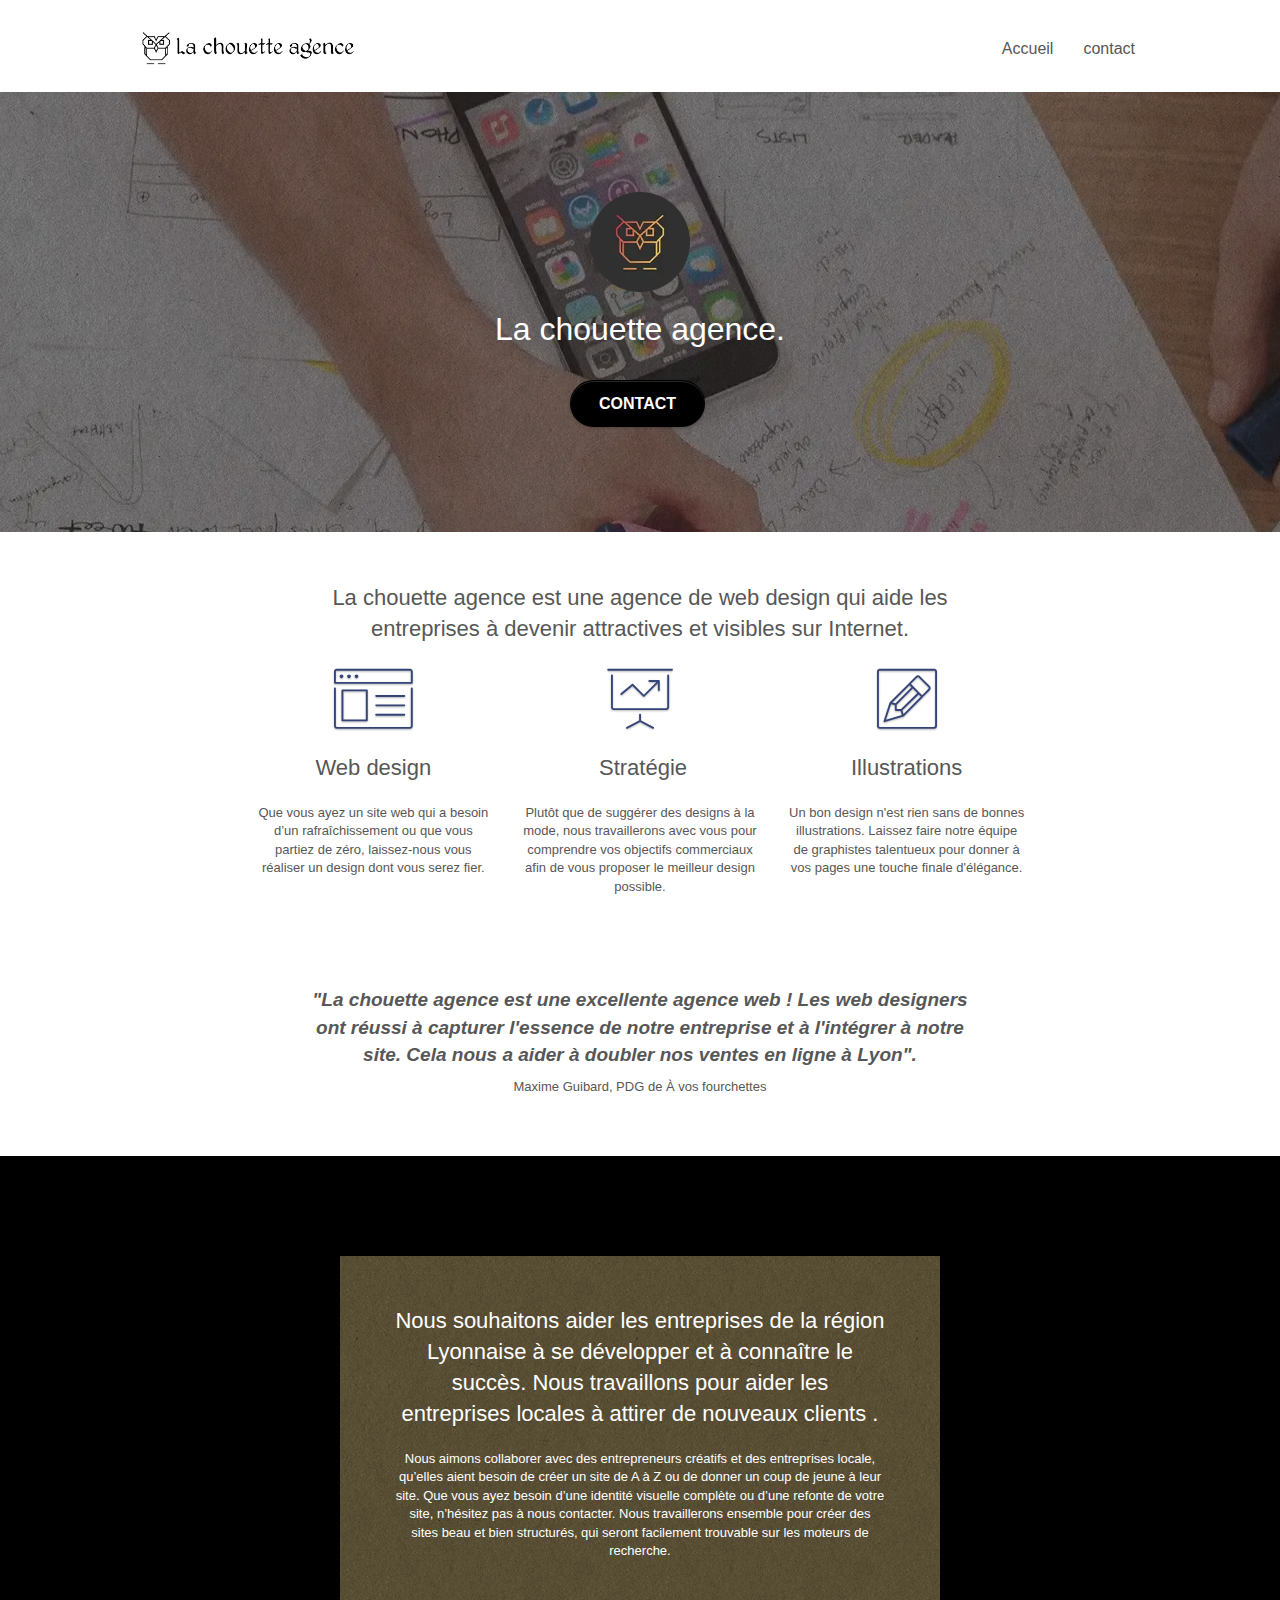
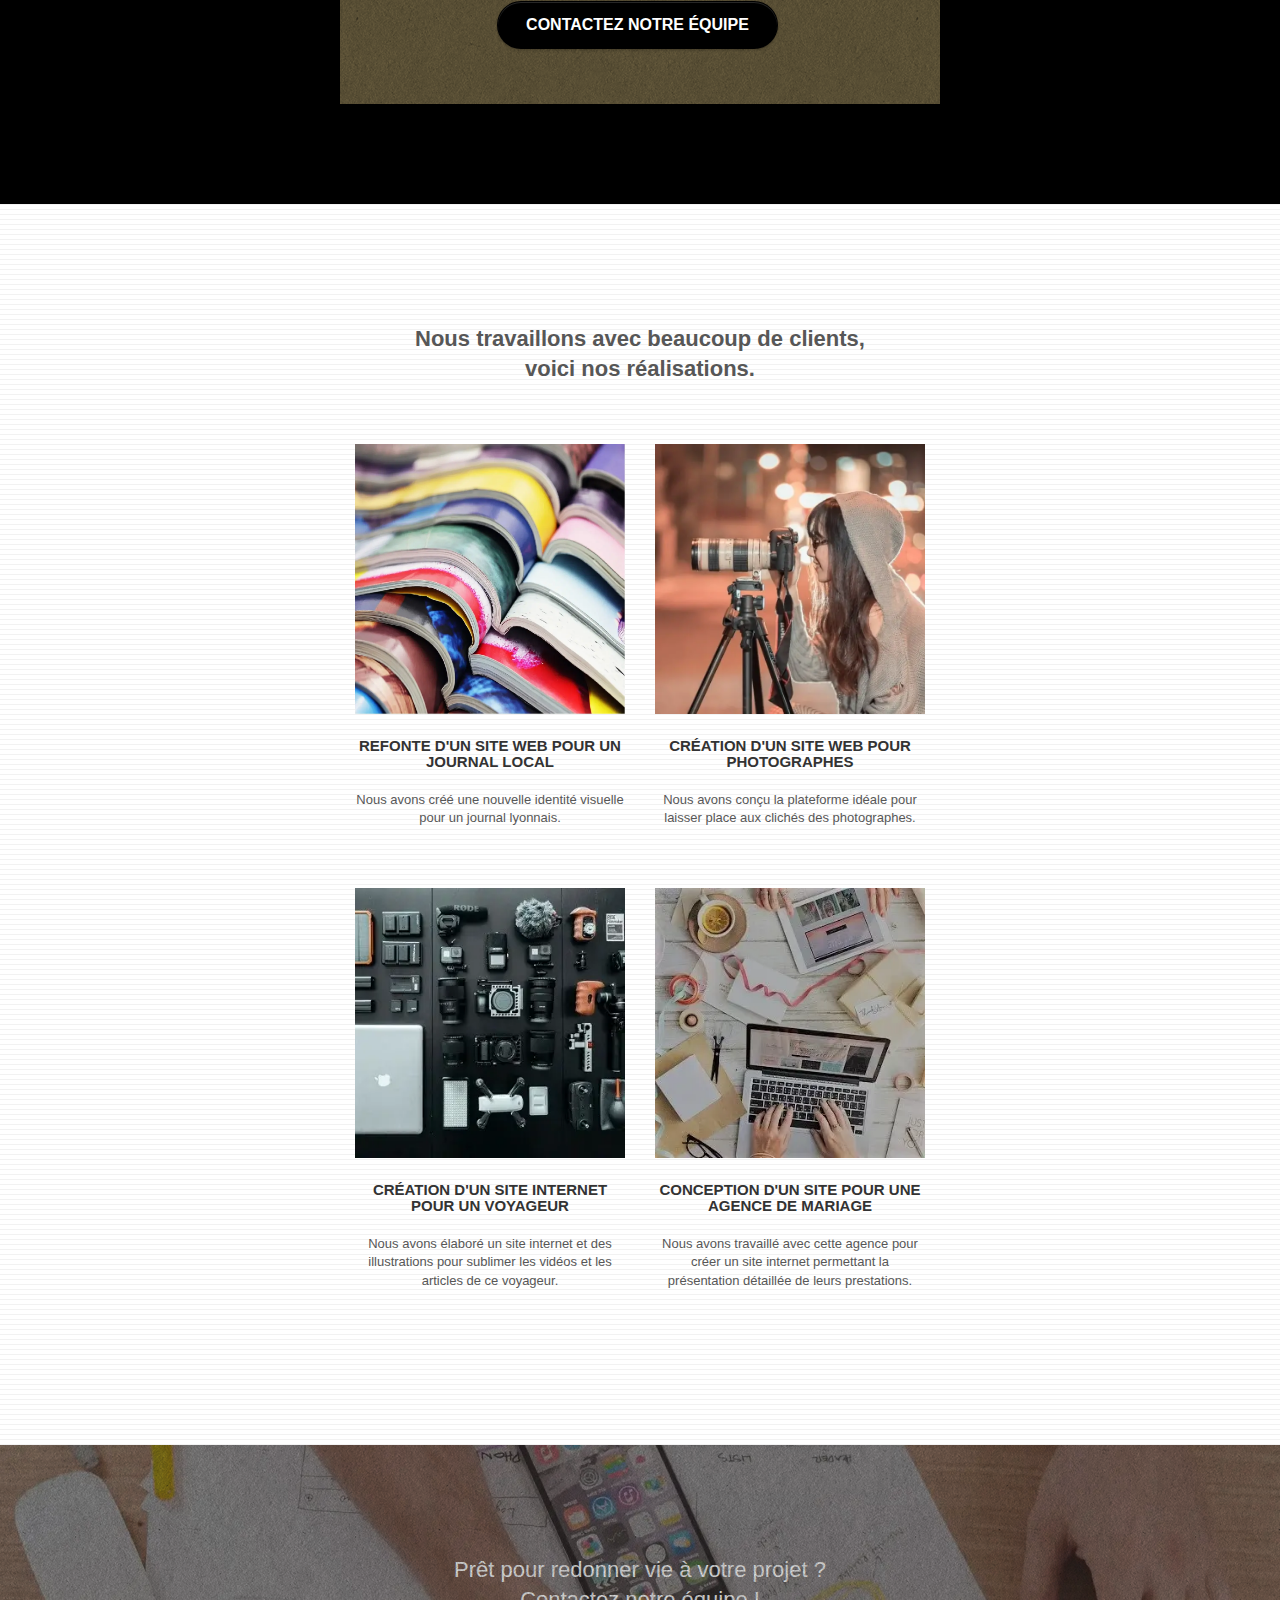
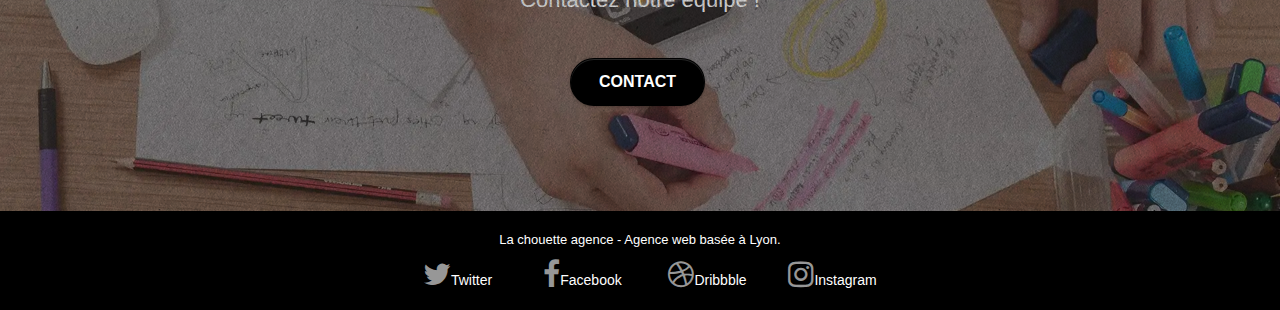
==== commit 70c1343c: "Version Finale" ====
--- a/index.html
+++ b/index.html
@@ -233,7 +233,11 @@
                   votre site, n’hésitez pas à nous contacter. Nous travaillerons
                   ensemble pour créer des sites beau et bien structurés, qui
                   seront facilement trouvable sur les moteurs de recherche.
-                  <br /><br /><a class="ltc-white bold-link" href="contact.html"
+                  <br /><br /><a class="
+                  btn btn-lg btn-clean btn-rd
+                  cta-hero
+                  btn-atomic-tangerine
+                " href="contact.html"
                     >Contactez notre équipe</a
                   ><br />
                 </p>
